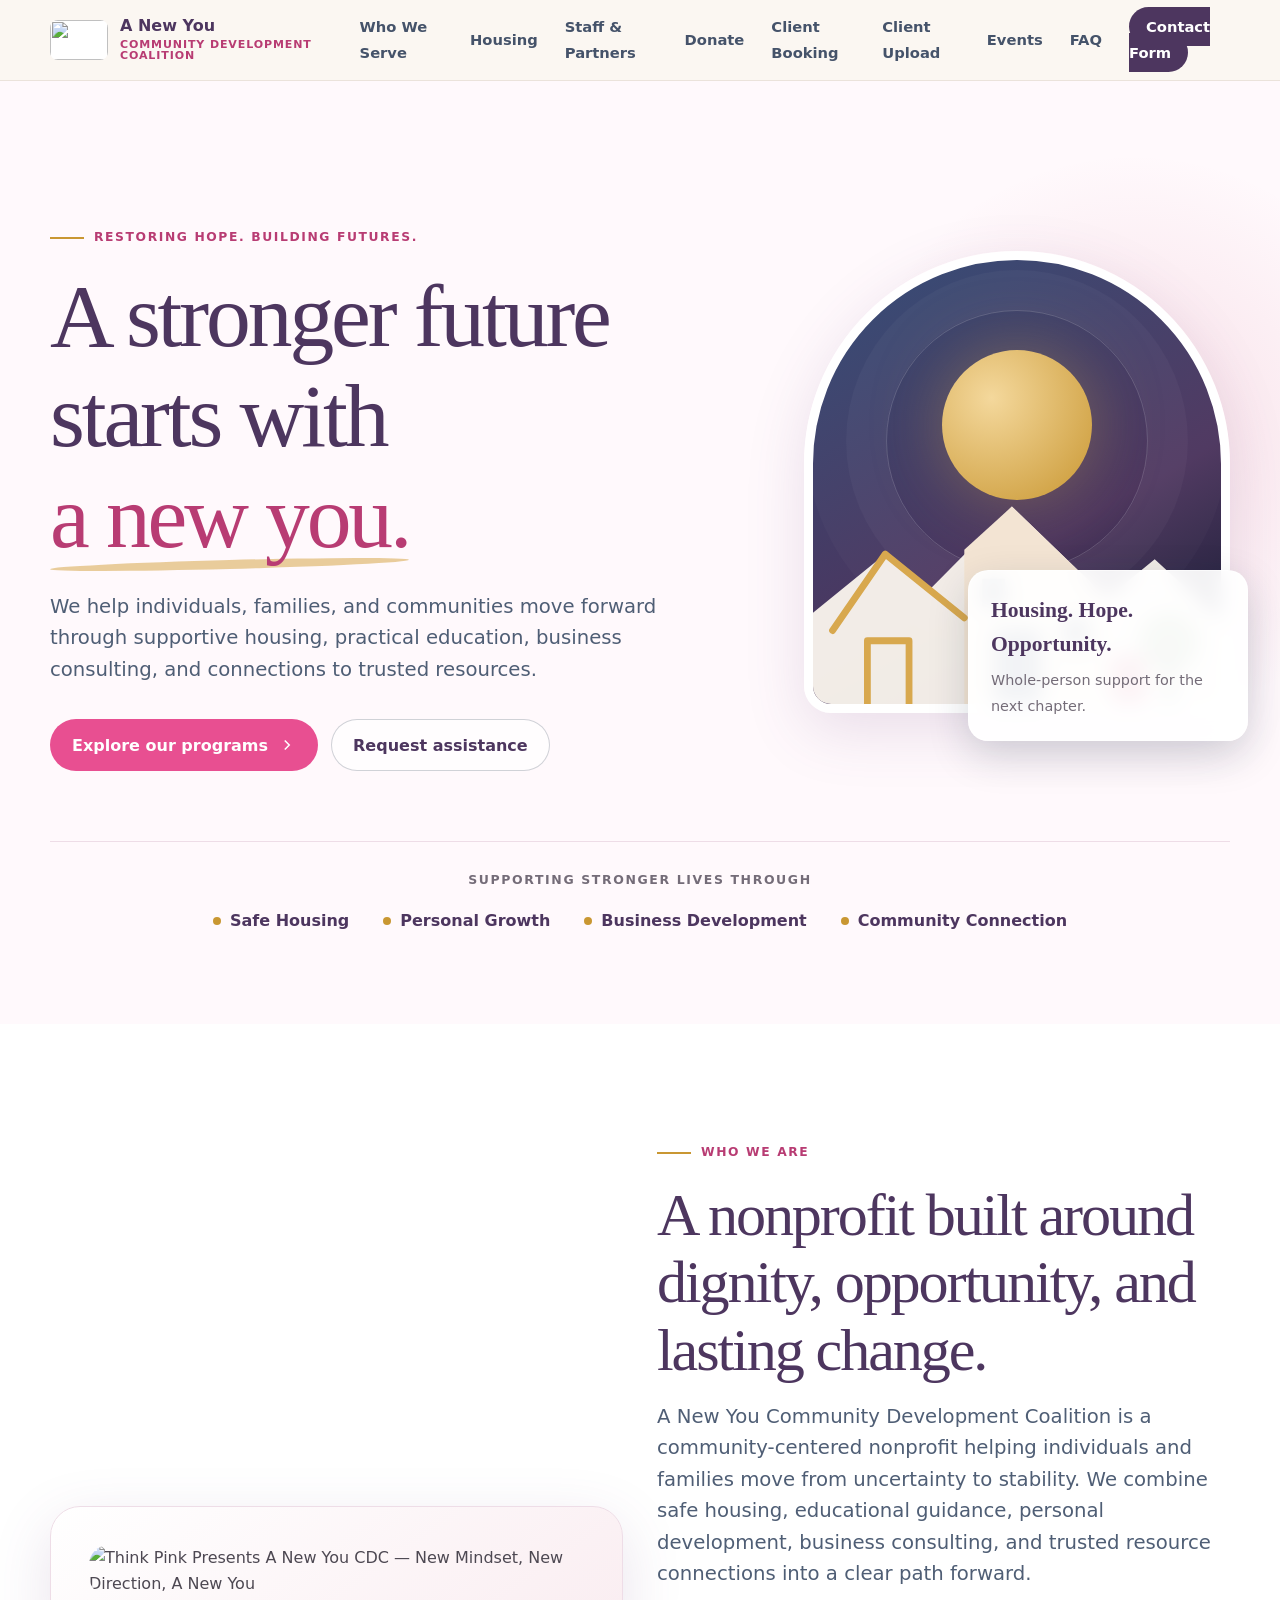
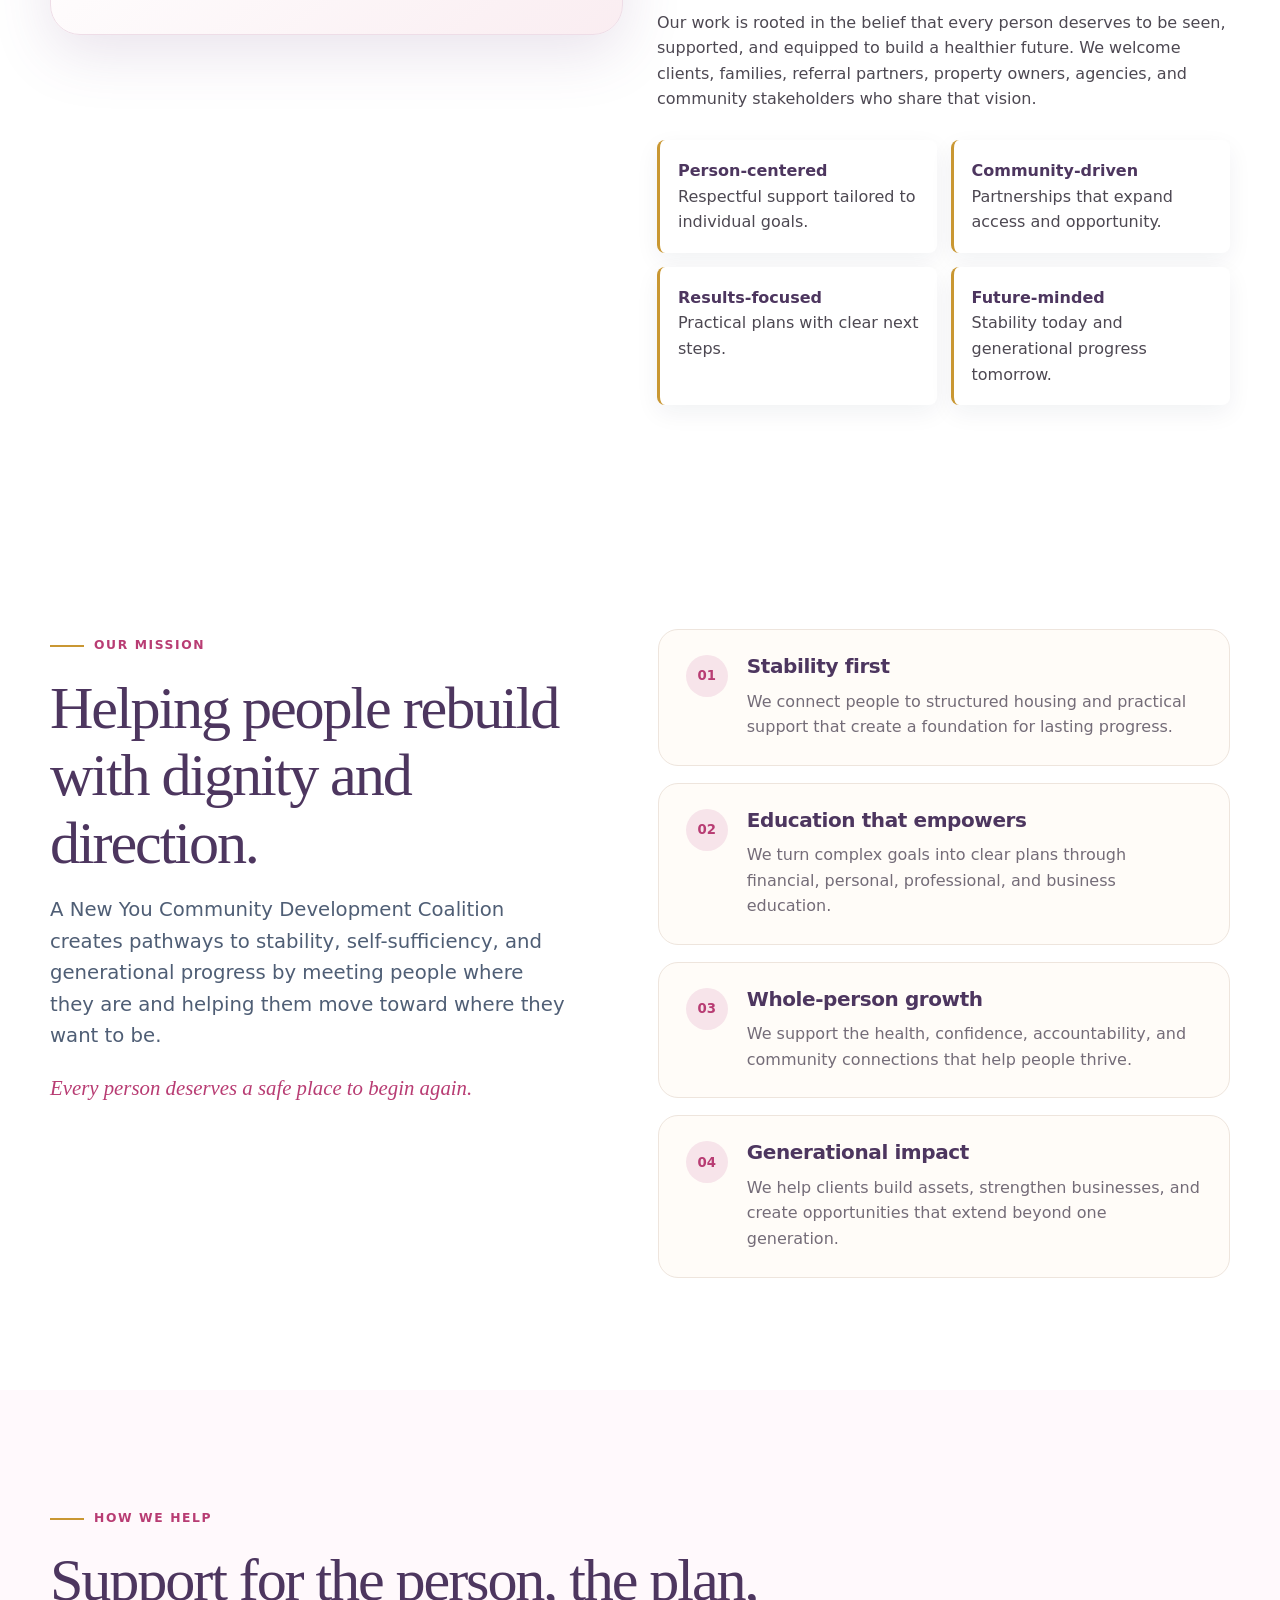
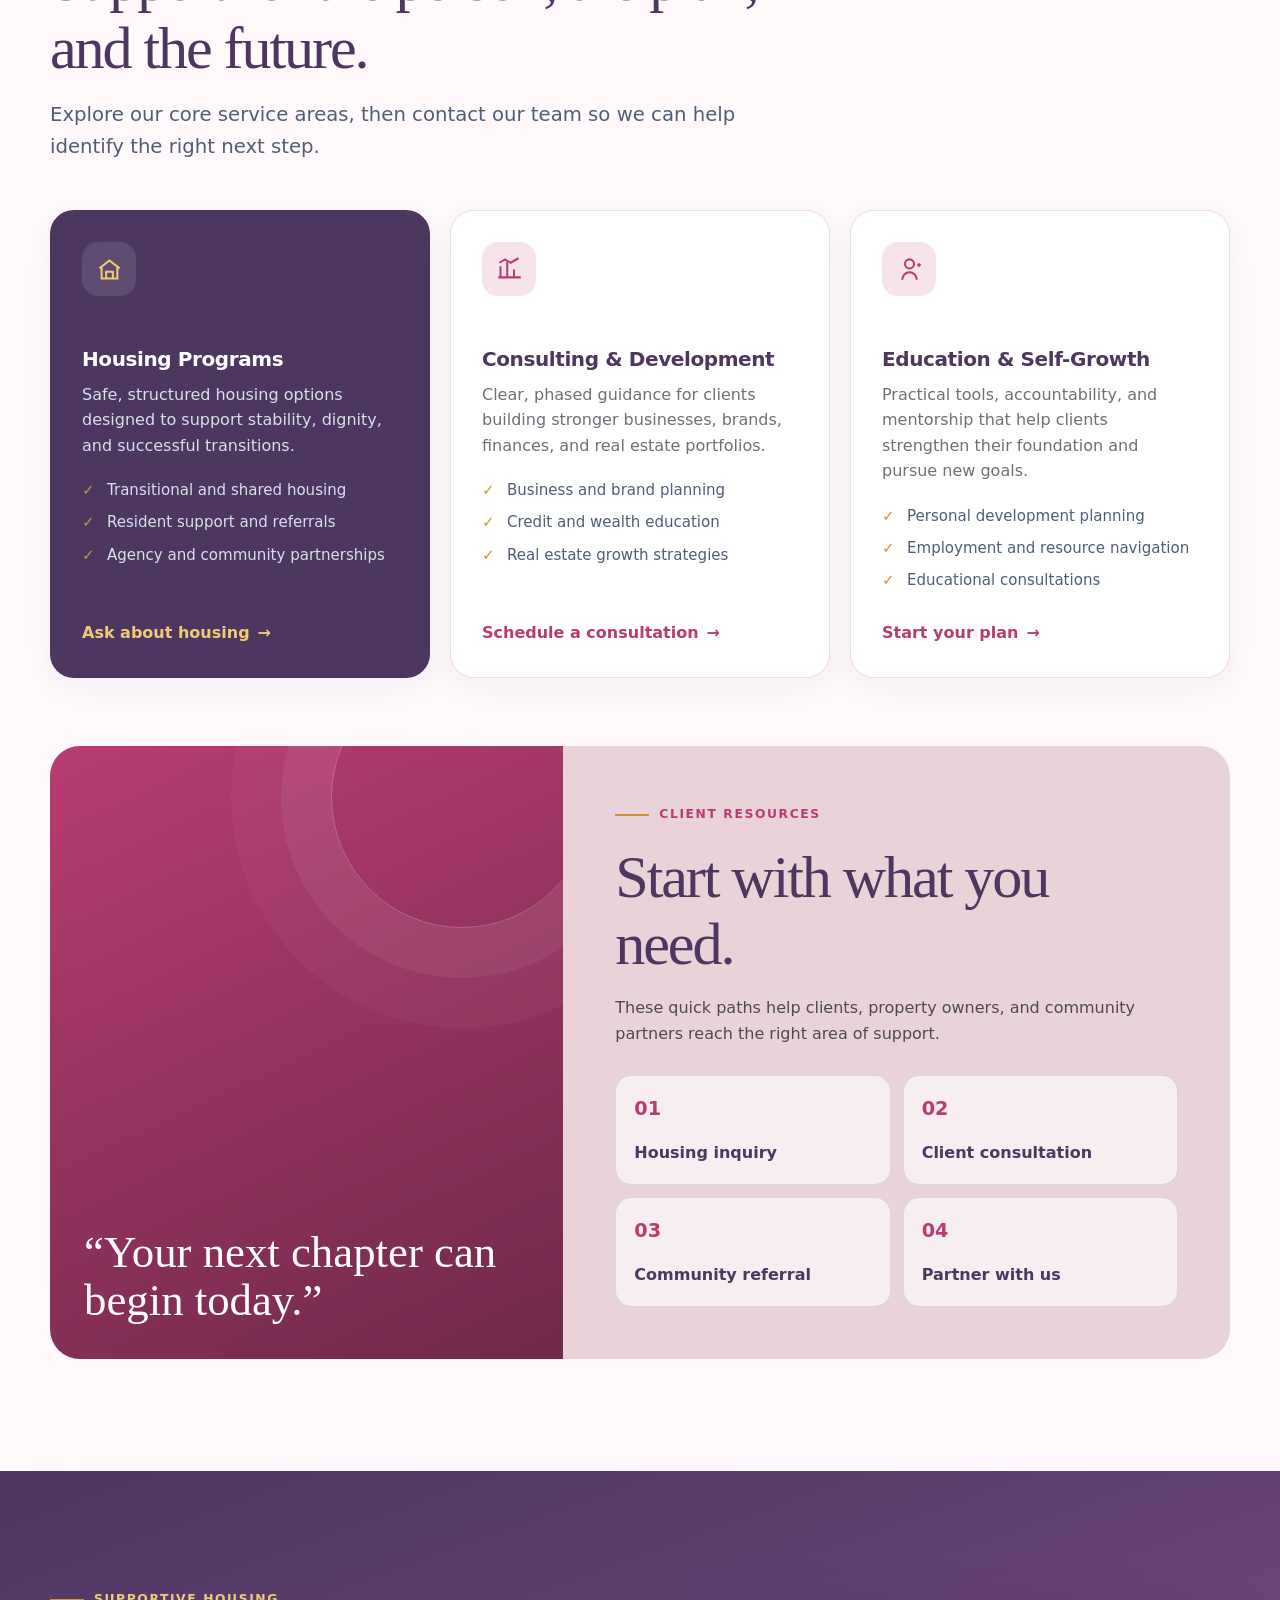
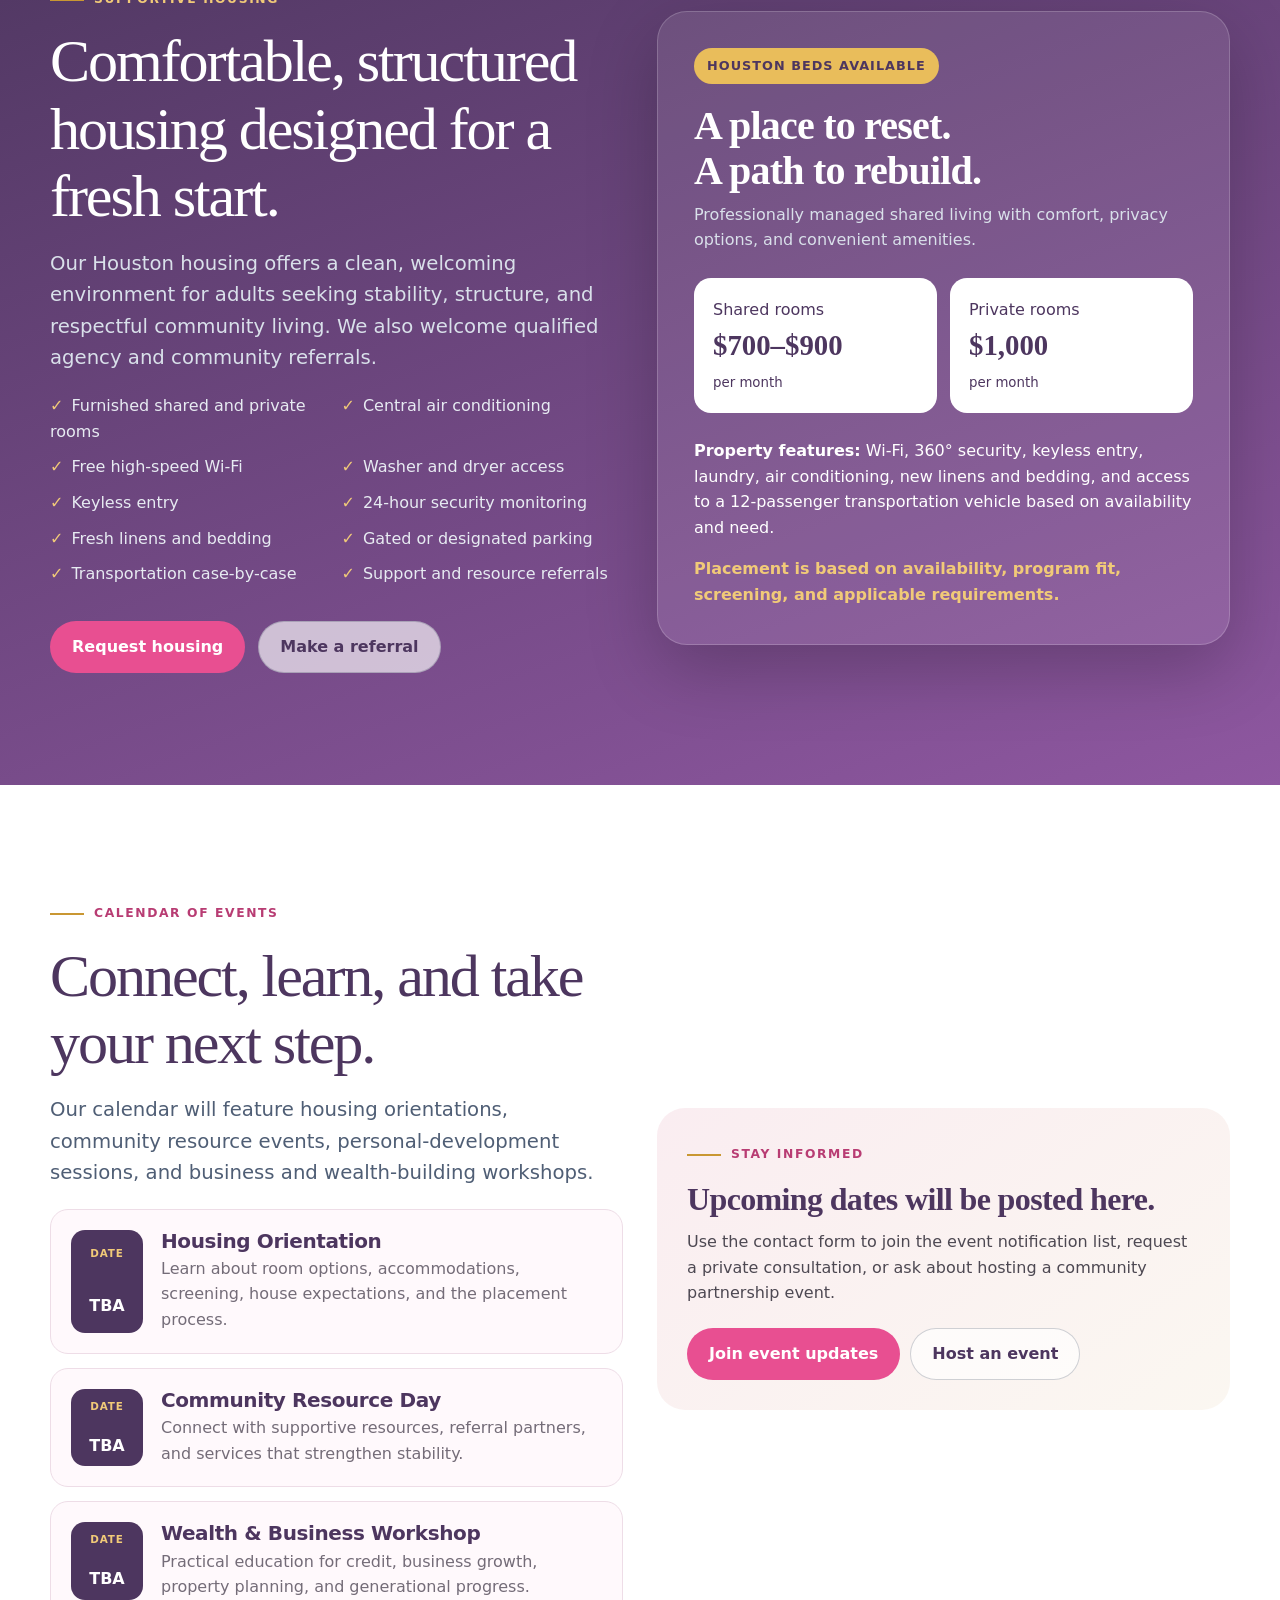
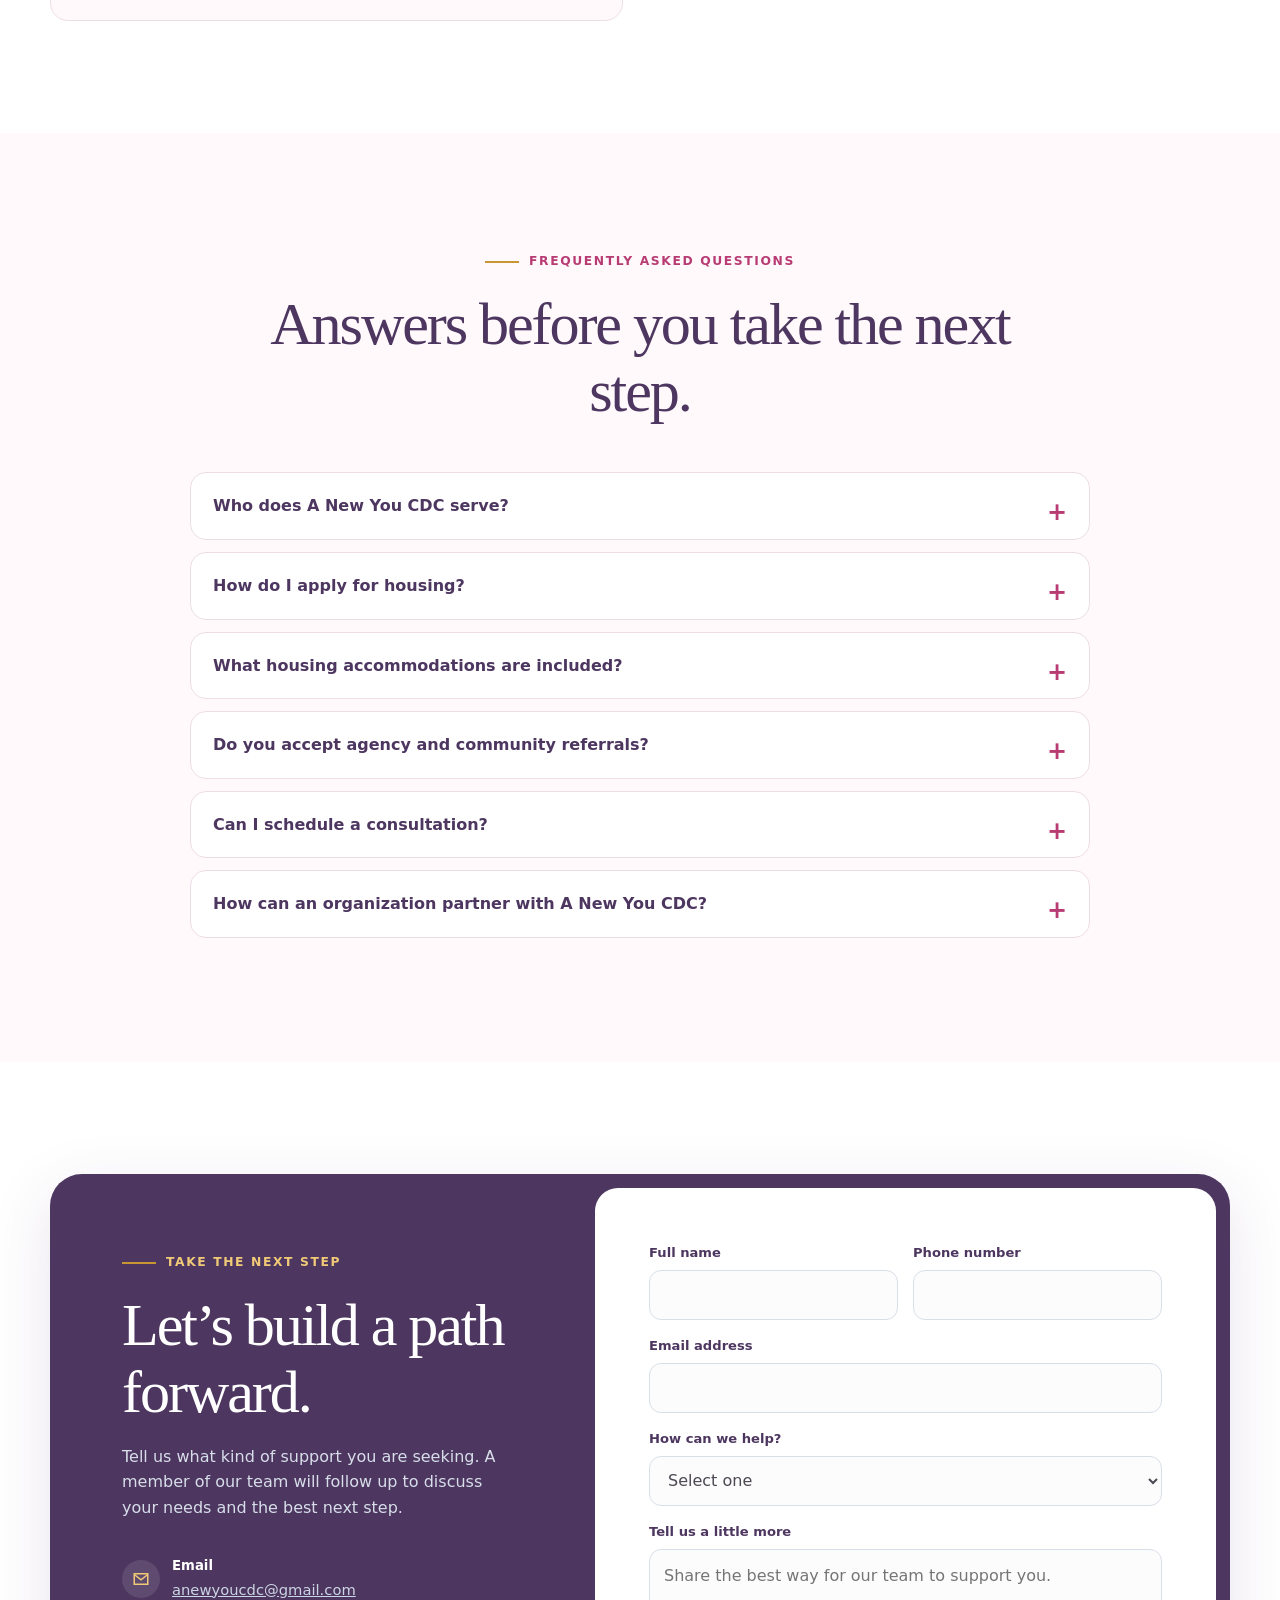
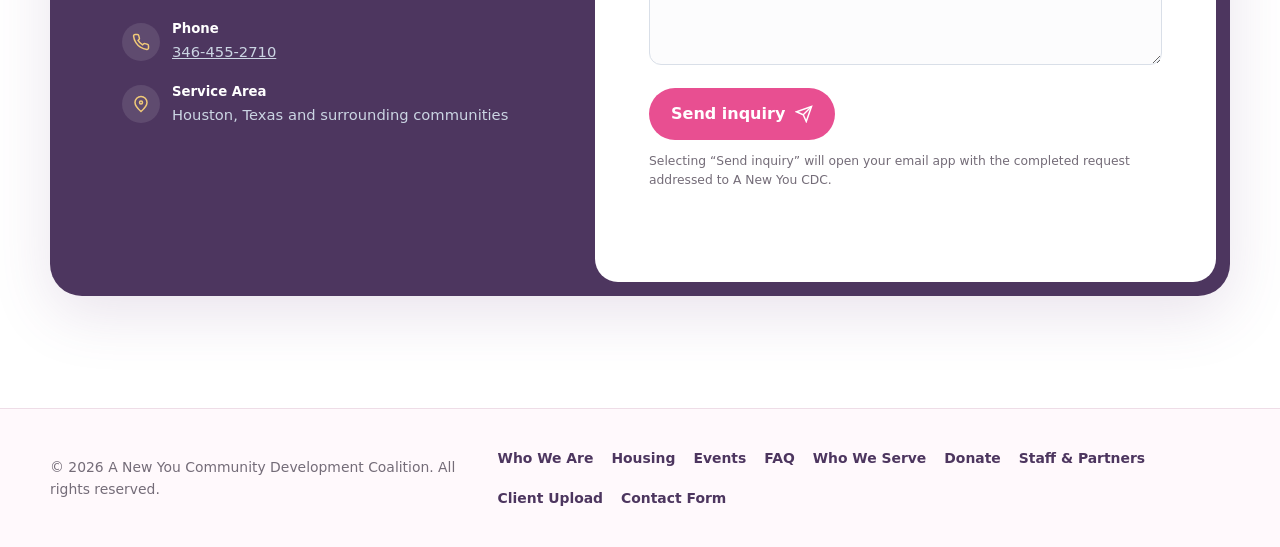
==== index.html @ 8dd70070 "Publish index.html" ====
<!doctype html>
<html lang="en">
<head>
  <meta charset="utf-8">
  <meta name="viewport" content="width=device-width, initial-scale=1">
  <meta name="description" content="A New You Community Development Coalition strengthens individuals and families through housing, education, consulting, and community resources.">
  <meta name="theme-color" content="#17253f">
  <title>A New You Community Development Coalition</title><link rel="canonical" href="https://anewyoucdc.com/">
  <script>document.documentElement.classList.add('js');</script>
  <style>
    :root {
      --navy: #4d365f;
      --navy-2: #765087;
      --rose: #e84f91;
      --rose-dark: #b83c73;
      --gold: #c99732;
      --cream: #fff9fc;
      --white: #ffffff;
      --ink: #4d4852;
      --muted: #746c78;
      --line: #eedde7;
      --shadow: 0 18px 60px rgba(108, 65, 125, .15);
      --radius: 24px;
      --max: 1180px;
    }

    * { box-sizing: border-box; }

    html { scroll-behavior: smooth; }

    body {
      margin: 0;
      color: var(--ink);
      background: var(--cream);
      font-family: Inter, ui-sans-serif, system-ui, -apple-system, BlinkMacSystemFont, "Segoe UI", sans-serif;
      line-height: 1.6;
    }

    body.menu-open { overflow: hidden; }

    a { color: inherit; }
    img, svg { display: block; max-width: 100%; }
    button, input, select, textarea { font: inherit; }

    :focus-visible {
      outline: 3px solid rgba(201, 63, 104, .4);
      outline-offset: 4px;
    }

    .skip-link {
      position: fixed;
      top: 12px;
      left: 12px;
      z-index: 999;
      padding: 10px 14px;
      border-radius: 10px;
      background: var(--white);
      color: var(--navy);
      transform: translateY(-160%);
      transition: transform .2s ease;
    }

    .skip-link:focus { transform: translateY(0); }

    .container {
      width: min(calc(100% - 40px), var(--max));
      margin-inline: auto;
    }
    .brand-logo { width:58px; height:40px; object-fit:contain; border-radius:8px; background:#fff; }

    .eyebrow {
      display: inline-flex;
      align-items: center;
      gap: 10px;
      margin: 0 0 18px;
      color: var(--rose-dark);
      font-size: .77rem;
      font-weight: 800;
      letter-spacing: .13em;
      text-transform: uppercase;
    }

    .eyebrow::before {
      width: 34px;
      height: 2px;
      content: "";
      background: var(--gold);
    }

    h1, h2, h3, p { margin-top: 0; }

    h1, h2, h3 {
      color: var(--navy);
      line-height: 1.12;
      letter-spacing: -.035em;
    }

    h1 {
      max-width: 760px;
      margin-bottom: 24px;
      font-family: Georgia, "Times New Roman", serif;
      font-size: clamp(3rem, 7vw, 6.2rem);
      font-weight: 500;
    }

    h2 {
      margin-bottom: 18px;
      font-family: Georgia, "Times New Roman", serif;
      font-size: clamp(2.35rem, 4.7vw, 4.3rem);
      font-weight: 500;
    }

    h3 {
      margin-bottom: 11px;
      font-size: 1.25rem;
      letter-spacing: -.02em;
    }

    .lead {
      max-width: 700px;
      color: #4f5e75;
      font-size: clamp(1.05rem, 1.8vw, 1.23rem);
    }

    .section-heading {
      max-width: 760px;
      margin-bottom: 48px;
    }

    .section-heading p:last-child { margin-bottom: 0; }

    .button-row {
      display: flex;
      flex-wrap: wrap;
      gap: 13px;
      margin-top: 34px;
    }

    .button {
      display: inline-flex;
      min-height: 52px;
      align-items: center;
      justify-content: center;
      gap: 10px;
      padding: 13px 21px;
      border: 1px solid transparent;
      border-radius: 999px;
      font-weight: 800;
      line-height: 1.2;
      text-decoration: none;
      transition: transform .2s ease, box-shadow .2s ease, background .2s ease;
    }

    .button:hover {
      transform: translateY(-2px);
      box-shadow: 0 12px 26px rgba(23, 37, 63, .16);
    }

    .button-primary {
      background: var(--rose);
      color: var(--white);
    }

    .button-primary:hover { background: var(--rose-dark); }

    .button-secondary {
      border-color: rgba(23, 37, 63, .2);
      background: rgba(255, 255, 255, .65);
      color: var(--navy);
    }

    .button-light {
      background: var(--white);
      color: var(--navy);
    }

    .button svg { width: 18px; }

    header {
      position: sticky;
      top: 0;
      z-index: 100;
      border-bottom: 1px solid rgba(232, 223, 214, .8);
      background: rgba(251, 247, 241, .9);
      backdrop-filter: blur(16px);
    }

    .nav {
      display: flex;
      min-height: 80px;
      align-items: center;
      justify-content: space-between;
      gap: 30px;
    }

    .brand {
      display: inline-flex;
      align-items: center;
      gap: 12px;
      color: var(--navy);
      font-weight: 900;
      line-height: 1.05;
      text-decoration: none;
    }

    .brand-mark {
      display: grid;
      width: 45px;
      height: 45px;
      flex: 0 0 auto;
      place-items: center;
      border-radius: 50% 50% 50% 12px;
      background: var(--rose);
      color: var(--white);
      font-family: Georgia, serif;
      font-size: 1.45rem;
      font-style: italic;
      box-shadow: 0 9px 22px rgba(201, 63, 104, .25);
    }

    .brand-copy small {
      display: block;
      margin-top: 4px;
      color: var(--rose-dark);
      font-size: .69rem;
      font-weight: 800;
      letter-spacing: .08em;
      text-transform: uppercase;
    }

    .nav-links {
      display: flex;
      align-items: center;
      gap: 27px;
      list-style: none;
      margin: 0;
      padding: 0;
    }

    .nav-links a {
      color: #45536a;
      font-size: .92rem;
      font-weight: 700;
      text-decoration: none;
    }

    .nav-links a:hover { color: var(--rose-dark); }

    .nav-links .nav-cta {
      padding: 11px 17px;
      border-radius: 999px;
      background: var(--navy);
      color: var(--white);
    }

    .nav-links .nav-cta:hover { background: var(--rose); color: var(--white); }

    .menu-button {
      display: none;
      width: 46px;
      height: 46px;
      border: 1px solid var(--line);
      border-radius: 50%;
      background: var(--white);
      color: var(--navy);
      cursor: pointer;
    }

    .menu-button svg { width: 22px; margin: auto; }

    .hero {
      position: relative;
      overflow: hidden;
      padding: clamp(76px, 11vw, 140px) 0 90px;
    }

    .hero::before {
      position: absolute;
      top: 6%;
      right: -12%;
      width: 600px;
      height: 600px;
      border-radius: 50%;
      background: radial-gradient(circle, rgba(201, 63, 104, .14), rgba(201, 63, 104, 0) 67%);
      content: "";
      pointer-events: none;
    }

    .hero-grid {
      display: grid;
      align-items: center;
      grid-template-columns: minmax(0, 1.2fr) minmax(330px, .8fr);
      gap: 70px;
    }

    .hero h1 span {
      position: relative;
      color: var(--rose-dark);
      white-space: nowrap;
    }

    .hero h1 span::after {
      position: absolute;
      right: 0;
      bottom: -.04em;
      left: 0;
      height: 9px;
      border-radius: 50%;
      background: rgba(216, 168, 78, .55);
      content: "";
      transform: rotate(-1.5deg);
      z-index: -1;
    }

    .hero-visual {
      position: relative;
      min-height: 490px;
    }

    .arch-card {
      position: absolute;
      inset: 0 0 28px 18px;
      overflow: hidden;
      border: 9px solid var(--white);
      border-radius: 220px 220px 28px 28px;
      background: linear-gradient(150deg, #314974 0%, var(--navy) 61%, #101a2d 100%);
      box-shadow: var(--shadow);
    }

    .arch-card::before,
    .arch-card::after {
      position: absolute;
      border-radius: 50%;
      content: "";
    }

    .arch-card::before {
      top: 50px;
      left: 50%;
      width: 260px;
      height: 260px;
      border: 1px solid rgba(255, 255, 255, .17);
      transform: translateX(-50%);
      box-shadow: 0 0 0 40px rgba(255, 255, 255, .03), 0 0 0 80px rgba(255, 255, 255, .02);
    }

    .arch-card::after {
      top: 90px;
      left: 50%;
      width: 150px;
      height: 150px;
      background: radial-gradient(circle at 33% 32%, #f4d89c, var(--gold));
      box-shadow: 0 0 70px rgba(216, 168, 78, .38);
      transform: translateX(-50%);
    }

    .home-line {
      position: absolute;
      right: 0;
      bottom: 0;
      left: 0;
      z-index: 2;
      color: var(--white);
    }

    .visual-quote {
      position: absolute;
      right: -18px;
      bottom: 0;
      z-index: 4;
      width: min(280px, 78%);
      padding: 22px;
      border: 1px solid rgba(255, 255, 255, .65);
      border-radius: 20px;
      background: rgba(255, 255, 255, .94);
      box-shadow: 0 14px 40px rgba(23, 37, 63, .18);
      backdrop-filter: blur(10px);
    }

    .visual-quote strong {
      display: block;
      margin-bottom: 5px;
      color: var(--navy);
      font-family: Georgia, serif;
      font-size: 1.35rem;
    }

    .visual-quote span { color: var(--muted); font-size: .9rem; }

    .trust-strip {
      position: relative;
      z-index: 2;
      margin-top: 70px;
      padding-top: 28px;
      border-top: 1px solid var(--line);
    }

    .trust-strip p {
      margin: 0;
      color: var(--muted);
      font-size: .78rem;
      font-weight: 800;
      letter-spacing: .13em;
      text-align: center;
      text-transform: uppercase;
    }

    .trust-items {
      display: flex;
      flex-wrap: wrap;
      justify-content: center;
      gap: 15px 34px;
      margin-top: 18px;
      color: var(--navy);
      font-weight: 800;
    }

    .trust-items span {
      display: inline-flex;
      align-items: center;
      gap: 9px;
    }

    .trust-items span::before {
      width: 8px;
      height: 8px;
      border-radius: 50%;
      background: var(--gold);
      content: "";
    }

    .mission {
      padding: 112px 0;
      background: var(--white);
    }

    .mission-grid {
      display: grid;
      align-items: start;
      grid-template-columns: minmax(0, .95fr) minmax(0, 1.05fr);
      gap: 90px;
    }

    .mission-statement {
      position: sticky;
      top: 120px;
    }

    .mission-statement .accent-copy {
      color: var(--rose-dark);
      font-family: Georgia, serif;
      font-size: 1.3rem;
      font-style: italic;
    }

    .values { display: grid; gap: 17px; }

    .value {
      display: grid;
      padding: 25px 27px;
      border: 1px solid #eee5dd;
      border-radius: 20px;
      background: #fffcf8;
      grid-template-columns: auto 1fr;
      gap: 19px;
      transition: transform .2s ease, border-color .2s ease;
    }

    .value:hover { border-color: rgba(201, 63, 104, .35); transform: translateX(5px); }

    .number {
      display: grid;
      width: 42px;
      height: 42px;
      place-items: center;
      border-radius: 50%;
      background: #f7e4ea;
      color: var(--rose-dark);
      font-size: .83rem;
      font-weight: 900;
    }

    .value p { margin: 0; color: var(--muted); }

    .programs {
      padding: 112px 0;
      background: var(--cream);
    }

    .program-grid {
      display: grid;
      grid-template-columns: repeat(3, 1fr);
      gap: 20px;
    }

    .program-card {
      display: flex;
      min-height: 405px;
      flex-direction: column;
      padding: 31px;
      overflow: hidden;
      border: 1px solid var(--line);
      border-radius: var(--radius);
      background: var(--white);
      box-shadow: 0 10px 35px rgba(23, 37, 63, .055);
      transition: transform .25s ease, box-shadow .25s ease;
    }

    .program-card:hover {
      transform: translateY(-7px);
      box-shadow: var(--shadow);
    }

    .program-card.featured {
      border-color: transparent;
      background: var(--navy);
      color: var(--white);
    }

    .program-card.featured h3 { color: var(--white); }
    .program-card.featured p, .program-card.featured li { color: #d9e0ea; }

    .card-icon {
      display: grid;
      width: 54px;
      height: 54px;
      margin-bottom: 52px;
      place-items: center;
      border-radius: 16px;
      background: #f7e4ea;
      color: var(--rose-dark);
    }

    .featured .card-icon { background: rgba(255, 255, 255, .1); color: #f1ca78; }
    .card-icon svg { width: 27px; }

    .program-card > p { color: var(--muted); }

    .check-list {
      display: grid;
      gap: 8px;
      margin: 4px 0 28px;
      padding: 0;
      color: #4f5e75;
      font-size: .94rem;
      list-style: none;
    }

    .check-list li {
      display: grid;
      grid-template-columns: 17px 1fr;
      gap: 8px;
    }

    .check-list li::before {
      color: var(--gold);
      content: "✓";
      font-weight: 900;
    }

    .text-link {
      display: inline-flex;
      align-items: center;
      gap: 8px;
      margin-top: auto;
      color: var(--rose-dark);
      font-weight: 900;
      text-decoration: none;
    }

    .featured .text-link { color: #f1ca78; }
    .text-link:hover { gap: 12px; }

    .resources-wrap {
      display: grid;
      margin-top: 68px;
      overflow: hidden;
      border-radius: 30px;
      background: #ead2d9;
      grid-template-columns: .87fr 1.13fr;
    }

    .resource-art {
      position: relative;
      min-height: 380px;
      overflow: hidden;
      background: linear-gradient(155deg, var(--rose-dark), #6f294b);
    }

    .resource-art::before {
      position: absolute;
      top: -80px;
      right: -30px;
      width: 260px;
      height: 260px;
      border: 1px solid rgba(255, 255, 255, .24);
      border-radius: 50%;
      content: "";
      box-shadow: 0 0 0 50px rgba(255, 255, 255, .055), 0 0 0 100px rgba(255, 255, 255, .03);
    }

    .resource-art blockquote {
      position: absolute;
      right: 34px;
      bottom: 34px;
      left: 34px;
      margin: 0;
      color: var(--white);
      font-family: Georgia, serif;
      font-size: clamp(1.8rem, 3.5vw, 3.15rem);
      font-weight: 500;
      line-height: 1.08;
    }

    .resource-content { padding: 52px; }

    .resource-list {
      display: grid;
      margin-top: 28px;
      grid-template-columns: repeat(2, 1fr);
      gap: 12px;
    }

    .resource-link {
      display: flex;
      min-height: 110px;
      flex-direction: column;
      justify-content: space-between;
      padding: 18px;
      border: 1px solid rgba(23, 37, 63, .12);
      border-radius: 16px;
      background: rgba(255, 255, 255, .62);
      color: var(--navy);
      font-weight: 850;
      text-decoration: none;
      transition: background .2s ease, transform .2s ease;
    }

    .resource-link:hover { background: var(--white); transform: translateY(-3px); }
    .resource-link span { color: var(--rose-dark); font-size: 1.2rem; }

    .contact {
      padding: 112px 0;
      background: var(--white);
    }

    .contact-shell {
      display: grid;
      overflow: hidden;
      border-radius: 32px;
      background: var(--navy);
      color: var(--white);
      grid-template-columns: .9fr 1.1fr;
      box-shadow: var(--shadow);
    }

    .contact-copy { padding: clamp(38px, 6vw, 72px); }

    .contact-copy h2 { color: var(--white); }
    .contact-copy .eyebrow { color: #f1ca78; }
    .contact-copy p { color: #d7deea; }

    .contact-details {
      display: grid;
      gap: 16px;
      margin-top: 35px;
    }

    .contact-detail {
      display: grid;
      grid-template-columns: 38px 1fr;
      gap: 12px;
      align-items: center;
    }

    .contact-detail .mini-icon {
      display: grid;
      width: 38px;
      height: 38px;
      place-items: center;
      border-radius: 50%;
      background: rgba(255, 255, 255, .1);
      color: #f1ca78;
    }

    .contact-detail svg { width: 18px; }
    .contact-detail strong { display: block; color: var(--white); font-size: .83rem; }
    .contact-detail span { color: #cbd5e3; font-size: .92rem; }

    .contact-form {
      margin: 14px;
      padding: clamp(30px, 5vw, 54px);
      border-radius: 23px;
      background: var(--white);
      color: var(--ink);
    }

    .form-row {
      display: grid;
      grid-template-columns: repeat(2, 1fr);
      gap: 15px;
    }

    label {
      display: block;
      margin-bottom: 7px;
      color: var(--navy);
      font-size: .82rem;
      font-weight: 800;
    }

    input, select, textarea {
      width: 100%;
      border: 1px solid #d9dfe8;
      border-radius: 12px;
      background: #fcfcfd;
      color: var(--ink);
    }

    input, select { height: 50px; padding: 0 14px; }
    textarea { min-height: 116px; padding: 13px 14px; resize: vertical; }

    .field { margin-bottom: 15px; }
    .form-note { margin: 12px 0 0; color: var(--muted); font-size: .77rem; }
    .form-status { min-height: 25px; margin: 12px 0 0; color: var(--rose-dark); font-size: .9rem; font-weight: 750; }

    .who, .housing, .events, .faq { padding: 112px 0; }
    .who { background: #fff; }
    .who-grid, .housing-grid, .events-grid { display:grid; grid-template-columns: 1fr 1fr; gap:34px; align-items:center; }
    .logo-panel { padding:38px; border:1px solid var(--line); border-radius:30px; background:linear-gradient(145deg,#fff,#faedf1); box-shadow:var(--shadow); }
    .logo-panel img { width:100%; border-radius:20px; }
    .impact-list { display:grid; grid-template-columns:repeat(2,1fr); gap:14px; margin-top:28px; }
    .impact-list div { padding:18px; border-left:3px solid var(--gold); border-radius:8px; background:#fff; box-shadow:0 8px 25px rgba(23,37,63,.06); }
    .impact-list strong { display:block; color:var(--navy); }
    .housing { background:linear-gradient(160deg,#4d365f,#8e57a0); color:#fff; }
    .housing h2, .housing h3 { color:#fff; }
    .housing .eyebrow { color:#f1ca78; }
    .housing .lead { color:#d9e0ea; }
    .housing-flyer { padding:36px; border:1px solid rgba(255,255,255,.18); border-radius:30px; background:rgba(255,255,255,.09); box-shadow:0 25px 70px rgba(0,0,0,.22); }
    .availability { display:inline-flex; padding:8px 13px; border-radius:999px; background:#e9bd5b; color:#4d365f; font-size:.8rem; font-weight:900; letter-spacing:.08em; text-transform:uppercase; }
    .price-grid { display:grid; grid-template-columns:repeat(2,1fr); gap:13px; margin:25px 0; }
    .price-card { padding:19px; border-radius:17px; background:#fff; color:var(--navy); }
    .price-card strong { display:block; font-family:Georgia,serif; font-size:1.8rem; }
    .amenities { display:grid; grid-template-columns:repeat(2,1fr); gap:10px; padding:0; list-style:none; }
    .amenities li { color:#e7ebf2; }
    .amenities li::before { margin-right:8px; color:#f1ca78; content:'✓'; font-weight:900; }
    .events { background:#fff; }
    .event-list { display:grid; gap:14px; }
    .event-card { display:grid; grid-template-columns:72px 1fr; gap:18px; padding:20px; border:1px solid var(--line); border-radius:18px; background:var(--cream); }
    .event-date { display:grid; place-items:center; min-height:68px; border-radius:14px; background:var(--navy); color:#fff; font-weight:900; text-align:center; line-height:1.1; }
    .event-date small { display:block; color:#f1ca78; font-size:.65rem; letter-spacing:.08em; }
    .event-card h3 { margin-bottom:4px; }
    .event-card p { margin:0; color:var(--muted); }
    .calendar-box { padding:30px; border-radius:28px; background:linear-gradient(145deg,#faedf1,#fbf7f1); }
    .calendar-box h3 { font-family:Georgia,serif; font-size:2rem; }
    .calendar-actions { display:flex; flex-wrap:wrap; gap:10px; margin-top:22px; }
    .faq { background:var(--cream); }
    .faq-list { max-width:900px; margin:35px auto 0; }
    details { margin-bottom:12px; border:1px solid var(--line); border-radius:16px; background:#fff; }
    summary { padding:20px 56px 20px 22px; color:var(--navy); cursor:pointer; font-weight:850; list-style:none; position:relative; }
    summary::after { position:absolute; right:22px; content:'+'; color:var(--rose-dark); font-size:1.5rem; }
    details[open] summary::after { content:'–'; }
    details p { padding:0 22px 22px; margin:0; color:var(--muted); }

    footer {
      padding: 38px 0;
      border-top: 1px solid var(--line);
      background: var(--cream);
    }

    .footer-row {
      display: flex;
      align-items: center;
      justify-content: space-between;
      gap: 22px;
      color: var(--muted);
      font-size: .87rem;
    }

    .footer-links { display: flex; flex-wrap: wrap; gap: 18px; }
    .footer-links a { color: var(--navy); font-weight: 750; text-decoration: none; }
    .footer-links a:hover { color: var(--rose-dark); }

    .js .reveal {
      opacity: 0;
      transform: translateY(20px);
      transition: opacity .7s ease, transform .7s ease;
    }

    .reveal.visible { opacity: 1; transform: none; }

    @media (max-width: 900px) {
      .menu-button { display: inline-grid; }

      .nav-links {
        position: fixed;
        inset: 80px 0 auto;
        display: none;
        align-items: stretch;
        padding: 24px 20px 30px;
        border-bottom: 1px solid var(--line);
        background: var(--cream);
        flex-direction: column;
        gap: 18px;
        box-shadow: 0 24px 45px rgba(23, 37, 63, .12);
      }

      .nav-links.open { display: flex; }
      .nav-links .nav-cta { text-align: center; }

      .hero-grid,
      .mission-grid,
      .resources-wrap,
      .contact-shell, .who-grid, .housing-grid, .events-grid { grid-template-columns: 1fr; }

      .hero-grid { gap: 55px; }
      .hero-visual { width: min(100%, 520px); min-height: 440px; margin: auto; }
      .mission-grid { gap: 48px; }
      .mission-statement { position: static; }
      .program-grid { grid-template-columns: 1fr 1fr; }
      .program-card:last-child { grid-column: 1 / -1; min-height: 330px; }
      .resource-art { min-height: 300px; }
    }

    @media (max-width: 640px) {
      .container { width: min(calc(100% - 28px), var(--max)); }
      .brand-copy { max-width: 220px; font-size: .89rem; }
      .brand-copy small { font-size: .6rem; }
      h1 { font-size: clamp(2.65rem, 15vw, 4.2rem); }
      .hero { padding-top: 65px; }
      .hero-visual { min-height: 365px; }
      .arch-card { left: 0; }
      .visual-quote { right: 8px; }
      .trust-items { align-items: flex-start; flex-direction: column; padding-left: 20px; }
      .mission, .programs, .contact { padding: 84px 0; }
      .program-grid { grid-template-columns: 1fr; }
      .program-card, .program-card:last-child { min-height: 360px; grid-column: auto; }
      .card-icon { margin-bottom: 35px; }
      .resource-content { padding: 34px 24px; }
      .resource-list, .form-row { grid-template-columns: 1fr; }
      .contact-copy { padding: 42px 27px; }
      .contact-form { margin: 9px; padding: 30px 21px; }
      .footer-row { align-items: flex-start; flex-direction: column; }
      .impact-list, .price-grid, .amenities { grid-template-columns:1fr; }
    }

    @media (prefers-reduced-motion: reduce) {
      *, *::before, *::after { scroll-behavior: auto !important; transition: none !important; }
      .reveal { opacity: 1; transform: none; }
    }
  </style>
</head>
<body>
  <a class="skip-link" href="#main">Skip to main content</a>

  <header>
    <nav class="nav container" aria-label="Primary navigation">
      <a class="brand" href="index.html" aria-label="A New You Community Development Coalition home">
        <img class="brand-logo" src="logo.svg" alt="">
        <span class="brand-copy">A New You <small>Community Development Coalition</small></span>
      </a>

      <button class="menu-button" type="button" aria-expanded="false" aria-controls="nav-links" aria-label="Open navigation menu">
        <svg viewBox="0 0 24 24" fill="none" stroke="currentColor" stroke-width="2" aria-hidden="true">
          <path d="M4 7h16M4 12h16M4 17h16"></path>
        </svg>
      </button>

      <ul class="nav-links" id="nav-links">
        <li><a href="who-we-serve.html">Who We Serve</a></li>
        <li><a href="#housing">Housing</a></li>
        <li><a href="staff-partners.html">Staff & Partners</a></li>
        <li><a href="donate.html">Donate</a></li>
        <li><a href="booking.html">Client Booking</a></li><li><a href="client-upload.html">Client Upload</a></li>
        <li><a href="#events">Events</a></li>
        <li><a href="#faq">FAQ</a></li>
        <li><a class="nav-cta" href="#contact">Contact Form</a></li>
      </ul>
    </nav>
  </header>

  <main id="main">
    <section class="hero" id="top">
      <div class="container">
        <div class="hero-grid">
          <div>
            <p class="eyebrow">Restoring hope. Building futures.</p>
            <h1>A stronger future starts with <span>a new you.</span></h1>
            <p class="lead">We help individuals, families, and communities move forward through supportive housing, practical education, business consulting, and connections to trusted resources.</p>
            <div class="button-row">
              <a class="button button-primary" href="#programs">Explore our programs
                <svg viewBox="0 0 24 24" fill="none" stroke="currentColor" stroke-width="2" aria-hidden="true"><path d="m9 18 6-6-6-6"></path></svg>
              </a>
              <a class="button button-secondary" href="#contact">Request assistance</a>
            </div>
          </div>

          <div class="hero-visual" aria-label="A welcoming community and home illustration">
            <div class="arch-card">
              <svg class="home-line" viewBox="0 0 480 330" fill="none" aria-hidden="true">
                <path d="M0 222 85 153l52 42 97-98 112 108 56-46 78 72v99H0V222Z" fill="#F9F4ED" opacity=".96"/>
                <path d="m178 148 56-51 112 108v125H178V148Z" fill="#F3E4D3"/>
                <path d="M213 330v-88h55v88M296 229h27v33h-27zM199 182h27v33h-27z" fill="#263C62"/>
                <path d="M64 330v-75h49v75M23 243l62-90 93 75" stroke="#D8A84E" stroke-width="8" stroke-linecap="round" stroke-linejoin="round"/>
                <path d="M351 330v-58h41v58" fill="#C93F68"/>
                <circle cx="419" cy="256" r="35" fill="#849F7A"/>
                <rect x="414" y="271" width="10" height="59" rx="5" fill="#4D6949"/>
              </svg>
            </div>
            <div class="visual-quote">
              <strong>Housing. Hope. Opportunity.</strong>
              <span>Whole-person support for the next chapter.</span>
            </div>
          </div>
        </div>

        <div class="trust-strip" aria-label="Areas of service">
          <p>Supporting stronger lives through</p>
          <div class="trust-items">
            <span>Safe Housing</span>
            <span>Personal Growth</span>
            <span>Business Development</span>
            <span>Community Connection</span>
          </div>
        </div>
      </div>
    </section>

    <section class="who" id="who">
      <div class="container who-grid">
        <div class="logo-panel reveal"><img src="logo.svg" alt="Think Pink Presents A New You CDC — New Mindset, New Direction, A New You"></div>
        <div class="reveal">
          <p class="eyebrow">Who we are</p>
          <h2>A nonprofit built around dignity, opportunity, and lasting change.</h2>
          <p class="lead">A New You Community Development Coalition is a community-centered nonprofit helping individuals and families move from uncertainty to stability. We combine safe housing, educational guidance, personal development, business consulting, and trusted resource connections into a clear path forward.</p>
          <p>Our work is rooted in the belief that every person deserves to be seen, supported, and equipped to build a healthier future. We welcome clients, families, referral partners, property owners, agencies, and community stakeholders who share that vision.</p>
          <div class="impact-list">
            <div><strong>Person-centered</strong><span>Respectful support tailored to individual goals.</span></div>
            <div><strong>Community-driven</strong><span>Partnerships that expand access and opportunity.</span></div>
            <div><strong>Results-focused</strong><span>Practical plans with clear next steps.</span></div>
            <div><strong>Future-minded</strong><span>Stability today and generational progress tomorrow.</span></div>
          </div>
        </div>
      </div>
    </section>

    <section class="mission" id="mission">
      <div class="container mission-grid">
        <div class="mission-statement reveal">
          <p class="eyebrow">Our mission</p>
          <h2>Helping people rebuild with dignity and direction.</h2>
          <p class="lead">A New You Community Development Coalition creates pathways to stability, self-sufficiency, and generational progress by meeting people where they are and helping them move toward where they want to be.</p>
          <p class="accent-copy">Every person deserves a safe place to begin again.</p>
        </div>

        <div class="values reveal">
          <article class="value">
            <span class="number">01</span>
            <div><h3>Stability first</h3><p>We connect people to structured housing and practical support that create a foundation for lasting progress.</p></div>
          </article>
          <article class="value">
            <span class="number">02</span>
            <div><h3>Education that empowers</h3><p>We turn complex goals into clear plans through financial, personal, professional, and business education.</p></div>
          </article>
          <article class="value">
            <span class="number">03</span>
            <div><h3>Whole-person growth</h3><p>We support the health, confidence, accountability, and community connections that help people thrive.</p></div>
          </article>
          <article class="value">
            <span class="number">04</span>
            <div><h3>Generational impact</h3><p>We help clients build assets, strengthen businesses, and create opportunities that extend beyond one generation.</p></div>
          </article>
        </div>
      </div>
    </section>

    <section class="programs" id="programs">
      <div class="container">
        <div class="section-heading reveal">
          <p class="eyebrow">How we help</p>
          <h2>Support for the person, the plan, and the future.</h2>
          <p class="lead">Explore our core service areas, then contact our team so we can help identify the right next step.</p>
        </div>

        <div class="program-grid">
          <article class="program-card featured reveal">
            <div class="card-icon" aria-hidden="true">
              <svg viewBox="0 0 24 24" fill="none" stroke="currentColor" stroke-width="1.8"><path d="m3 11 9-7 9 7"></path><path d="M5 10v10h14V10M9 20v-6h6v6"></path></svg>
            </div>
            <h3>Housing Programs</h3>
            <p>Safe, structured housing options designed to support stability, dignity, and successful transitions.</p>
            <ul class="check-list">
              <li>Transitional and shared housing</li>
              <li>Resident support and referrals</li>
              <li>Agency and community partnerships</li>
            </ul>
            <a class="text-link" href="#contact">Ask about housing <span aria-hidden="true">→</span></a>
          </article>

          <article class="program-card reveal">
            <div class="card-icon" aria-hidden="true">
              <svg viewBox="0 0 24 24" fill="none" stroke="currentColor" stroke-width="1.8"><path d="M4 19V9M10 19V5M16 19v-7M22 19H2"></path><path d="m3 6 5-3 5 3 7-4"></path></svg>
            </div>
            <h3>Consulting & Development</h3>
            <p>Clear, phased guidance for clients building stronger businesses, brands, finances, and real estate portfolios.</p>
            <ul class="check-list">
              <li>Business and brand planning</li>
              <li>Credit and wealth education</li>
              <li>Real estate growth strategies</li>
            </ul>
            <a class="text-link" href="#contact">Schedule a consultation <span aria-hidden="true">→</span></a>
          </article>

          <article class="program-card reveal">
            <div class="card-icon" aria-hidden="true">
              <svg viewBox="0 0 24 24" fill="none" stroke="currentColor" stroke-width="1.8"><circle cx="12" cy="7" r="4"></circle><path d="M5.5 21a6.5 6.5 0 0 1 13 0M19 8h3M20.5 6.5v3"></path></svg>
            </div>
            <h3>Education & Self-Growth</h3>
            <p>Practical tools, accountability, and mentorship that help clients strengthen their foundation and pursue new goals.</p>
            <ul class="check-list">
              <li>Personal development planning</li>
              <li>Employment and resource navigation</li>
              <li>Educational consultations</li>
            </ul>
            <a class="text-link" href="#contact">Start your plan <span aria-hidden="true">→</span></a>
          </article>
        </div>

        <div class="resources-wrap reveal" id="resources">
          <div class="resource-art">
            <blockquote>“Your next chapter can begin today.”</blockquote>
          </div>
          <div class="resource-content">
            <p class="eyebrow">Client resources</p>
            <h2>Start with what you need.</h2>
            <p>These quick paths help clients, property owners, and community partners reach the right area of support.</p>
            <div class="resource-list">
              <a class="resource-link" href="#contact"><span>01</span>Housing inquiry</a>
              <a class="resource-link" href="#contact"><span>02</span>Client consultation</a>
              <a class="resource-link" href="#contact"><span>03</span>Community referral</a>
              <a class="resource-link" href="#contact"><span>04</span>Partner with us</a>
            </div>
          </div>
        </div>
      </div>
    </section>

    <section class="housing" id="housing">
      <div class="container housing-grid">
        <div class="reveal">
          <p class="eyebrow">Supportive housing</p>
          <h2>Comfortable, structured housing designed for a fresh start.</h2>
          <p class="lead">Our Houston housing offers a clean, welcoming environment for adults seeking stability, structure, and respectful community living. We also welcome qualified agency and community referrals.</p>
          <ul class="amenities">
            <li>Furnished shared and private rooms</li><li>Central air conditioning</li>
            <li>Free high-speed Wi-Fi</li><li>Washer and dryer access</li>
            <li>Keyless entry</li><li>24-hour security monitoring</li>
            <li>Fresh linens and bedding</li><li>Gated or designated parking</li>
            <li>Transportation case-by-case</li><li>Support and resource referrals</li>
          </ul>
          <div class="button-row"><a class="button button-primary" href="#contact">Request housing</a><a class="button button-secondary" href="#contact">Make a referral</a></div>
        </div>
        <aside class="housing-flyer reveal" aria-label="Housing availability and pricing">
          <span class="availability">Houston beds available</span>
          <h3 style="font-family:Georgia,serif;font-size:2.5rem;margin:20px 0 8px">A place to reset.<br>A path to rebuild.</h3>
          <p style="color:#d9e0ea">Professionally managed shared living with comfort, privacy options, and convenient amenities.</p>
          <div class="price-grid">
            <div class="price-card"><span>Shared rooms</span><strong>$700–$900</strong><small>per month</small></div>
            <div class="price-card"><span>Private rooms</span><strong>$1,000</strong><small>per month</small></div>
          </div>
          <p><strong>Property features:</strong> Wi-Fi, 360° security, keyless entry, laundry, air conditioning, new linens and bedding, and access to a 12-passenger transportation vehicle based on availability and need.</p>
          <p style="margin-bottom:0;color:#f1ca78;font-weight:800">Placement is based on availability, program fit, screening, and applicable requirements.</p>
        </aside>
      </div>
    </section>

    <section class="events" id="events">
      <div class="container events-grid">
        <div class="reveal">
          <p class="eyebrow">Calendar of events</p>
          <h2>Connect, learn, and take your next step.</h2>
          <p class="lead">Our calendar will feature housing orientations, community resource events, personal-development sessions, and business and wealth-building workshops.</p>
          <div class="event-list">
            <article class="event-card"><div class="event-date"><small>DATE</small>TBA</div><div><h3>Housing Orientation</h3><p>Learn about room options, accommodations, screening, house expectations, and the placement process.</p></div></article>
            <article class="event-card"><div class="event-date"><small>DATE</small>TBA</div><div><h3>Community Resource Day</h3><p>Connect with supportive resources, referral partners, and services that strengthen stability.</p></div></article>
            <article class="event-card"><div class="event-date"><small>DATE</small>TBA</div><div><h3>Wealth & Business Workshop</h3><p>Practical education for credit, business growth, property planning, and generational progress.</p></div></article>
          </div>
        </div>
        <div class="calendar-box reveal">
          <p class="eyebrow">Stay informed</p>
          <h3>Upcoming dates will be posted here.</h3>
          <p>Use the contact form to join the event notification list, request a private consultation, or ask about hosting a community partnership event.</p>
          <div class="calendar-actions"><a class="button button-primary" href="#contact">Join event updates</a><a class="button button-secondary" href="#contact">Host an event</a></div>
        </div>
      </div>
    </section>

    <section class="faq" id="faq">
      <div class="container">
        <div class="section-heading reveal" style="margin-inline:auto;text-align:center"><p class="eyebrow">Frequently asked questions</p><h2>Answers before you take the next step.</h2></div>
        <div class="faq-list reveal">
          <details><summary>Who does A New You CDC serve?</summary><p>We support adults, families, entrepreneurs, property owners, and community partners seeking housing, education, consulting, personal development, or connections to appropriate resources.</p></details>
          <details><summary>How do I apply for housing?</summary><p>Complete the contact form and select “Housing inquiry.” Our team will follow up regarding availability, pricing, screening, required documents, and the appropriate next step.</p></details>
          <details><summary>What housing accommodations are included?</summary><p>Available features may include furnished rooms, Wi-Fi, security monitoring, keyless entry, air conditioning, laundry access, fresh linens, parking, and transportation considered case-by-case.</p></details>
          <details><summary>Do you accept agency and community referrals?</summary><p>Yes. Referral partners may use the contact form and select “Community or agency referral.” Placement remains subject to availability, screening, program fit, and applicable requirements.</p></details>
          <details><summary>Can I schedule a consultation?</summary><p>Yes. Select “Consulting” on the form for business development, credit and wealth education, real estate planning, or personal-growth support.</p></details>
          <details><summary>How can an organization partner with A New You CDC?</summary><p>We welcome conversations with agencies, nonprofits, employers, funders, property owners, and service providers. Select “Partnership” on the contact form and describe your proposed collaboration.</p></details>
        </div>
      </div>
    </section>

    <section class="contact" id="contact">
      <div class="container contact-shell reveal">
        <div class="contact-copy">
          <p class="eyebrow">Take the next step</p>
          <h2>Let’s build a path forward.</h2>
          <p>Tell us what kind of support you are seeking. A member of our team will follow up to discuss your needs and the best next step.</p>

          <div class="contact-details">
            <div class="contact-detail">
              <span class="mini-icon" aria-hidden="true"><svg viewBox="0 0 24 24" fill="none" stroke="currentColor" stroke-width="2"><path d="M3 5h18v14H3z"></path><path d="m3 6 9 7 9-7"></path></svg></span>
              <div><strong>Email</strong><span><a href="mailto:anewyoucdc@gmail.com">anewyoucdc@gmail.com</a></span></div>
            </div>
            <div class="contact-detail">
              <span class="mini-icon" aria-hidden="true"><svg viewBox="0 0 24 24" fill="none" stroke="currentColor" stroke-width="2"><path d="M22 16.9v3a2 2 0 0 1-2.2 2 19.8 19.8 0 0 1-8.6-3.1 19.5 19.5 0 0 1-6-6A19.8 19.8 0 0 1 2.1 4.2 2 2 0 0 1 4.1 2h3a2 2 0 0 1 2 1.7c.1 1 .4 2 .7 2.9a2 2 0 0 1-.5 2.1L8.1 9.9a16 16 0 0 0 6 6l1.2-1.2a2 2 0 0 1 2.1-.5c.9.4 1.9.6 2.9.7a2 2 0 0 1 1.7 2Z"></path></svg></span>
              <div><strong>Phone</strong><span><a href="tel:+13464552710">346-455-2710</a></span></div>
            </div>
            <div class="contact-detail">
              <span class="mini-icon" aria-hidden="true"><svg viewBox="0 0 24 24" fill="none" stroke="currentColor" stroke-width="2"><path d="M20 10c0 5-8 12-8 12S4 15 4 10a8 8 0 1 1 16 0Z"></path><circle cx="12" cy="10" r="2"></circle></svg></span>
              <div><strong>Service Area</strong><span>Houston, Texas and surrounding communities</span></div>
            </div>
          </div>
        </div>

        <form class="contact-form" id="contact-form">
          <div class="form-row">
            <div class="field">
              <label for="name">Full name</label>
              <input id="name" name="name" type="text" autocomplete="name" required>
            </div>
            <div class="field">
              <label for="phone">Phone number</label>
              <input id="phone" name="phone" type="tel" autocomplete="tel">
            </div>
          </div>
          <div class="field">
            <label for="email">Email address</label>
            <input id="email" name="email" type="email" autocomplete="email" required>
          </div>
          <div class="field">
            <label for="interest">How can we help?</label>
            <select id="interest" name="interest" required>
              <option value="">Select one</option>
              <option>Housing inquiry</option>
              <option>Consulting services</option>
              <option>Client resources</option>
              <option>Community or agency referral</option>
              <option>Event updates</option>
              <option>Community partnership</option>
              <option>Other support</option>
            </select>
          </div>
          <div class="field">
            <label for="message">Tell us a little more</label>
            <textarea id="message" name="message" placeholder="Share the best way for our team to support you."></textarea>
          </div>
          <button class="button button-primary" type="submit">Send inquiry
            <svg viewBox="0 0 24 24" fill="none" stroke="currentColor" stroke-width="2" aria-hidden="true"><path d="m22 2-7 20-4-9-9-4Z"></path><path d="M22 2 11 13"></path></svg>
          </button>
          <p class="form-note">Selecting “Send inquiry” will open your email app with the completed request addressed to A New You CDC.</p>
          <p class="form-status" id="form-status" role="status" aria-live="polite"></p>
        </form>
      </div>
    </section>
  </main>

  <footer>
    <div class="container footer-row">
      <div>© <span id="year"></span> A New You Community Development Coalition. All rights reserved.</div>
      <div class="footer-links">
        <a href="#who">Who We Are</a>
        <a href="#housing">Housing</a>
        <a href="#events">Events</a>
        <a href="#faq">FAQ</a>
        <a href="who-we-serve.html">Who We Serve</a>
        <a href="donate.html">Donate</a>
        <a href="staff-partners.html">Staff & Partners</a>
        <a href="client-upload.html">Client Upload</a>
        <a href="#contact">Contact Form</a>
      </div>
    </div>
  </footer>

  <script>
    const menuButton = document.querySelector('.menu-button');
    const navLinks = document.querySelector('.nav-links');

    menuButton.addEventListener('click', () => {
      const isOpen = navLinks.classList.toggle('open');
      menuButton.setAttribute('aria-expanded', String(isOpen));
      menuButton.setAttribute('aria-label', isOpen ? 'Close navigation menu' : 'Open navigation menu');
      document.body.classList.toggle('menu-open', isOpen);
    });

    navLinks.querySelectorAll('a').forEach((link) => {
      link.addEventListener('click', () => {
        navLinks.classList.remove('open');
        menuButton.setAttribute('aria-expanded', 'false');
        menuButton.setAttribute('aria-label', 'Open navigation menu');
        document.body.classList.remove('menu-open');
      });
    });

    const revealItems = document.querySelectorAll('.reveal');
    if ('IntersectionObserver' in window) {
      const observer = new IntersectionObserver((entries) => {
        entries.forEach((entry) => {
          if (entry.isIntersecting) {
            entry.target.classList.add('visible');
            observer.unobserve(entry.target);
          }
        });
      }, { threshold: .12 });
      revealItems.forEach((item) => observer.observe(item));
    } else {
      revealItems.forEach((item) => item.classList.add('visible'));
    }

    document.querySelector('#contact-form').addEventListener('submit', (event) => {
      event.preventDefault();
      const form = event.currentTarget;
      const data = new FormData(form);
      const subject = `Website inquiry: ${data.get('interest') || 'General support'}`;
      const body = [
        `Name: ${data.get('name') || ''}`,
        `Phone: ${data.get('phone') || ''}`,
        `Email: ${data.get('email') || ''}`,
        `Interest: ${data.get('interest') || ''}`,
        '',
        'Message:',
        data.get('message') || ''
      ].join('\n');
      document.querySelector('#form-status').textContent = 'Opening your email app to send this inquiry…';
      window.location.href = `mailto:anewyoucdc@gmail.com?subject=${encodeURIComponent(subject)}&body=${encodeURIComponent(body)}`;
    });

    document.querySelector('#year').textContent = new Date().getFullYear();
  </script>
</body>
</html>
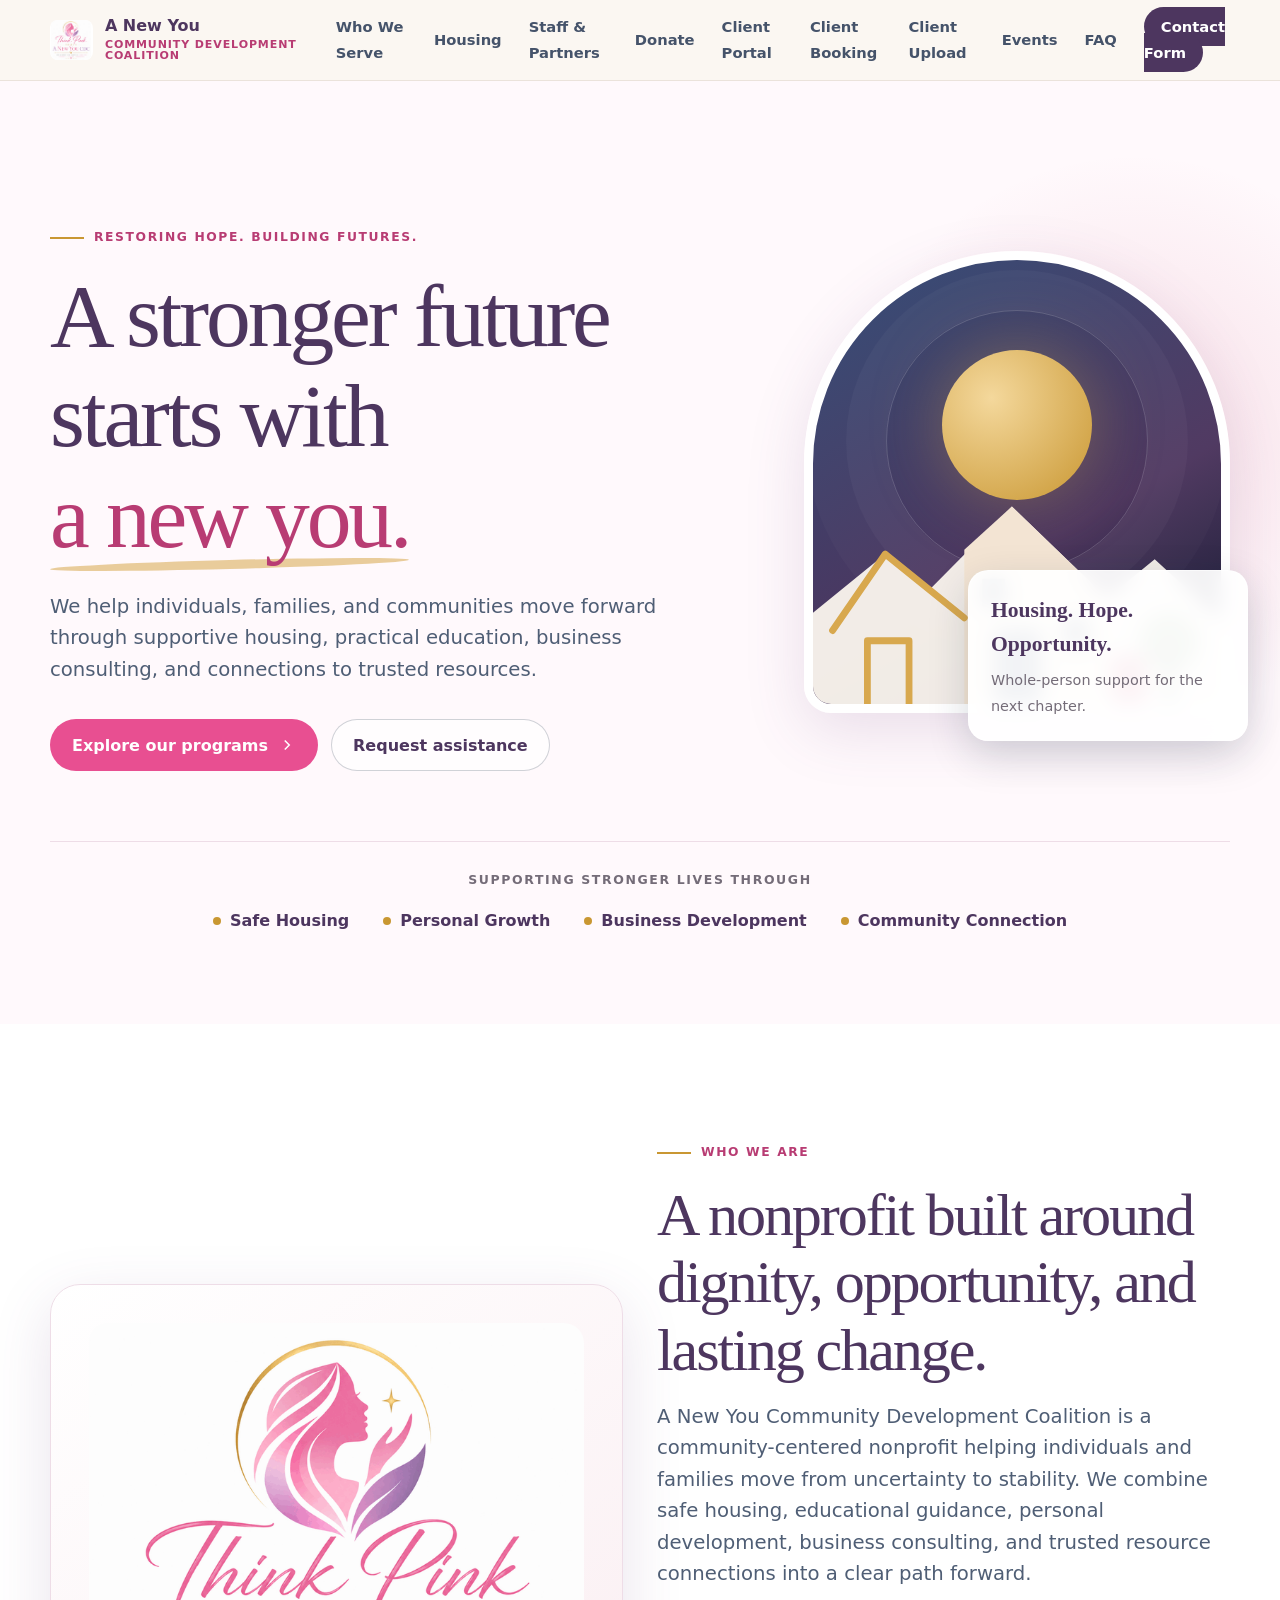
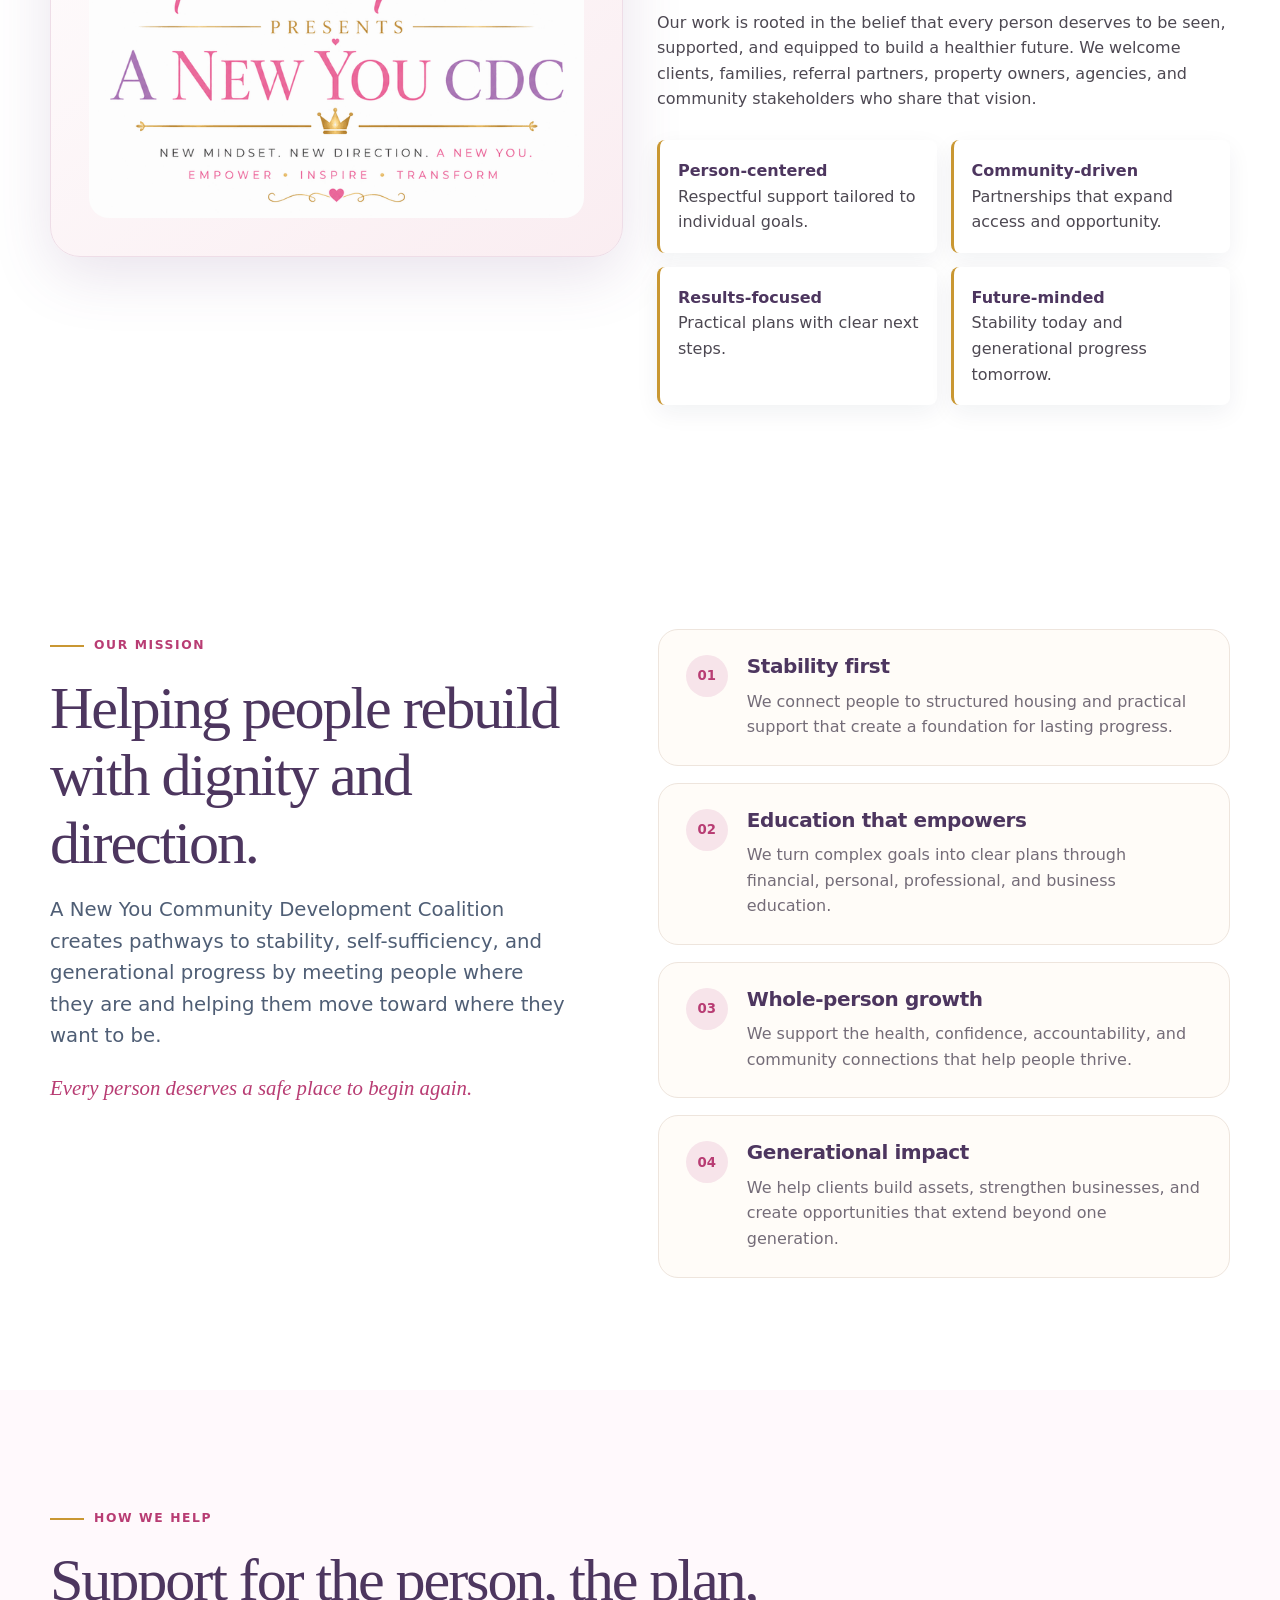
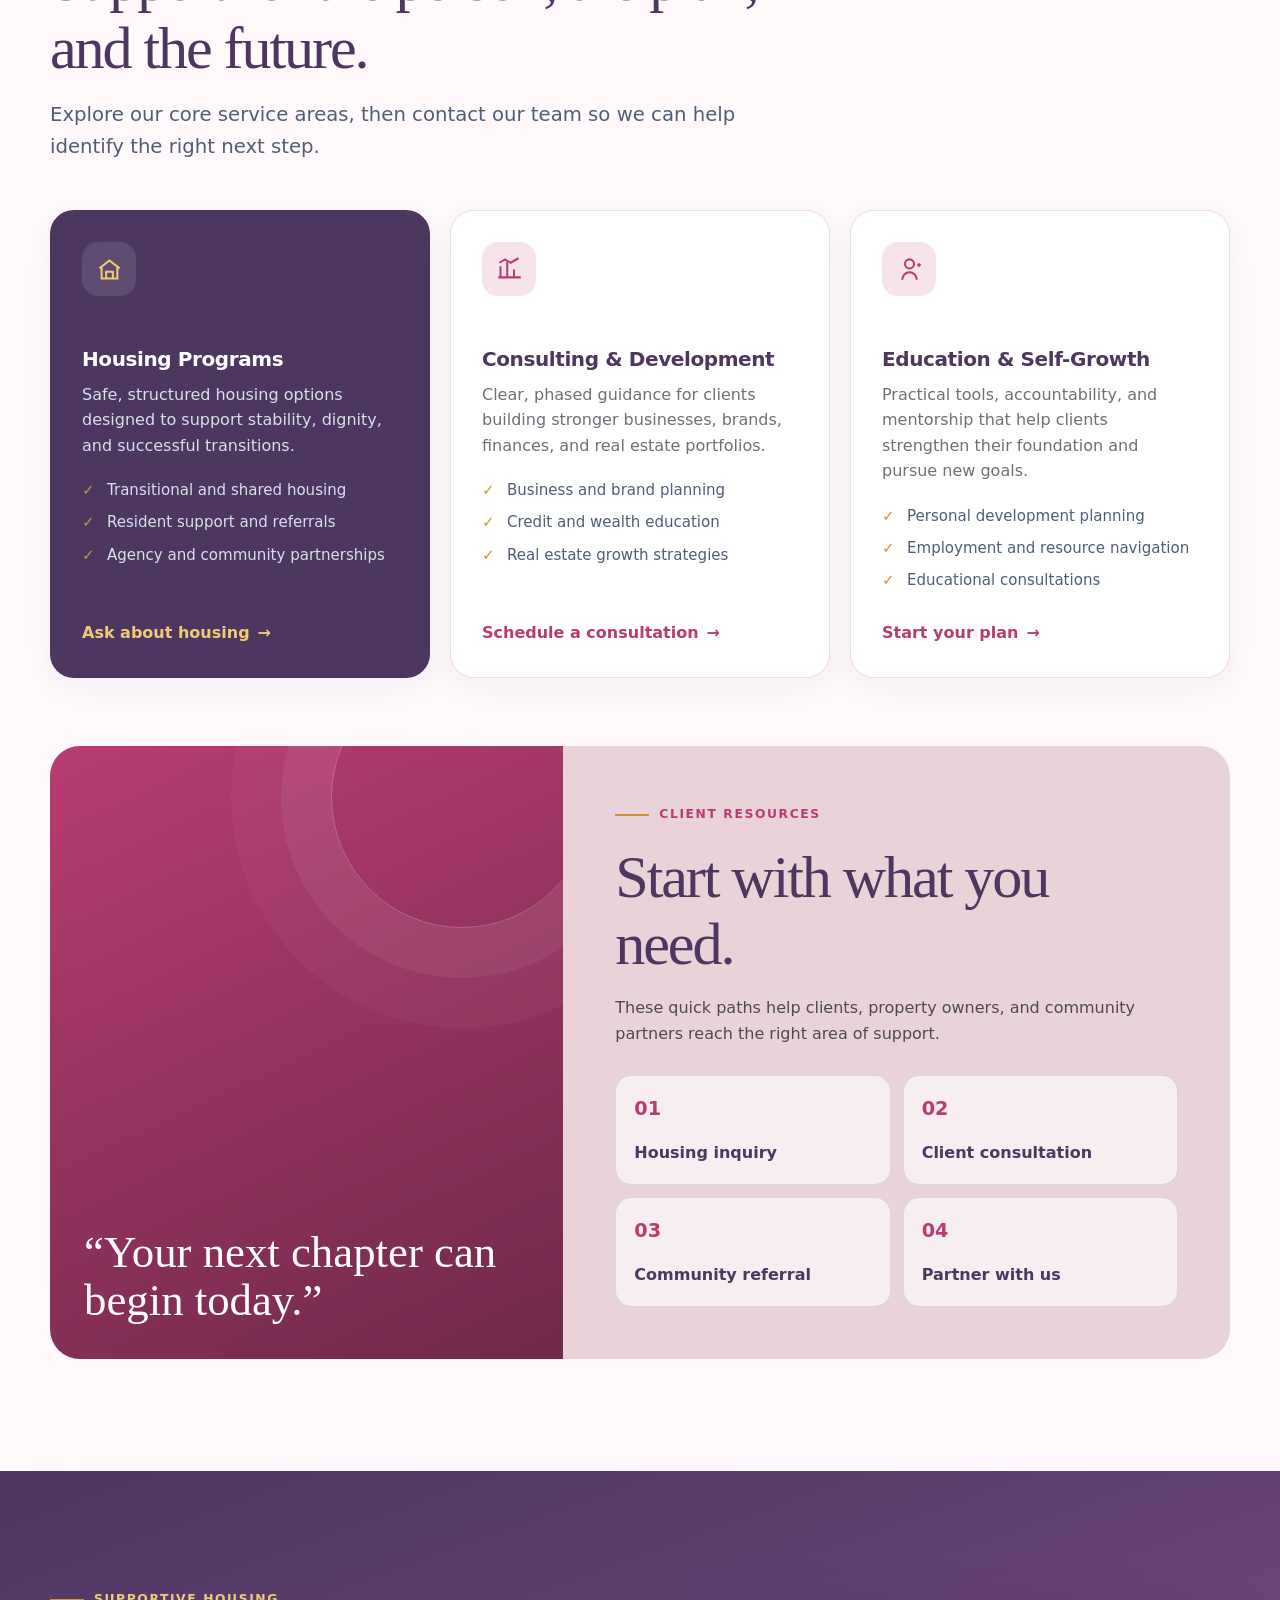
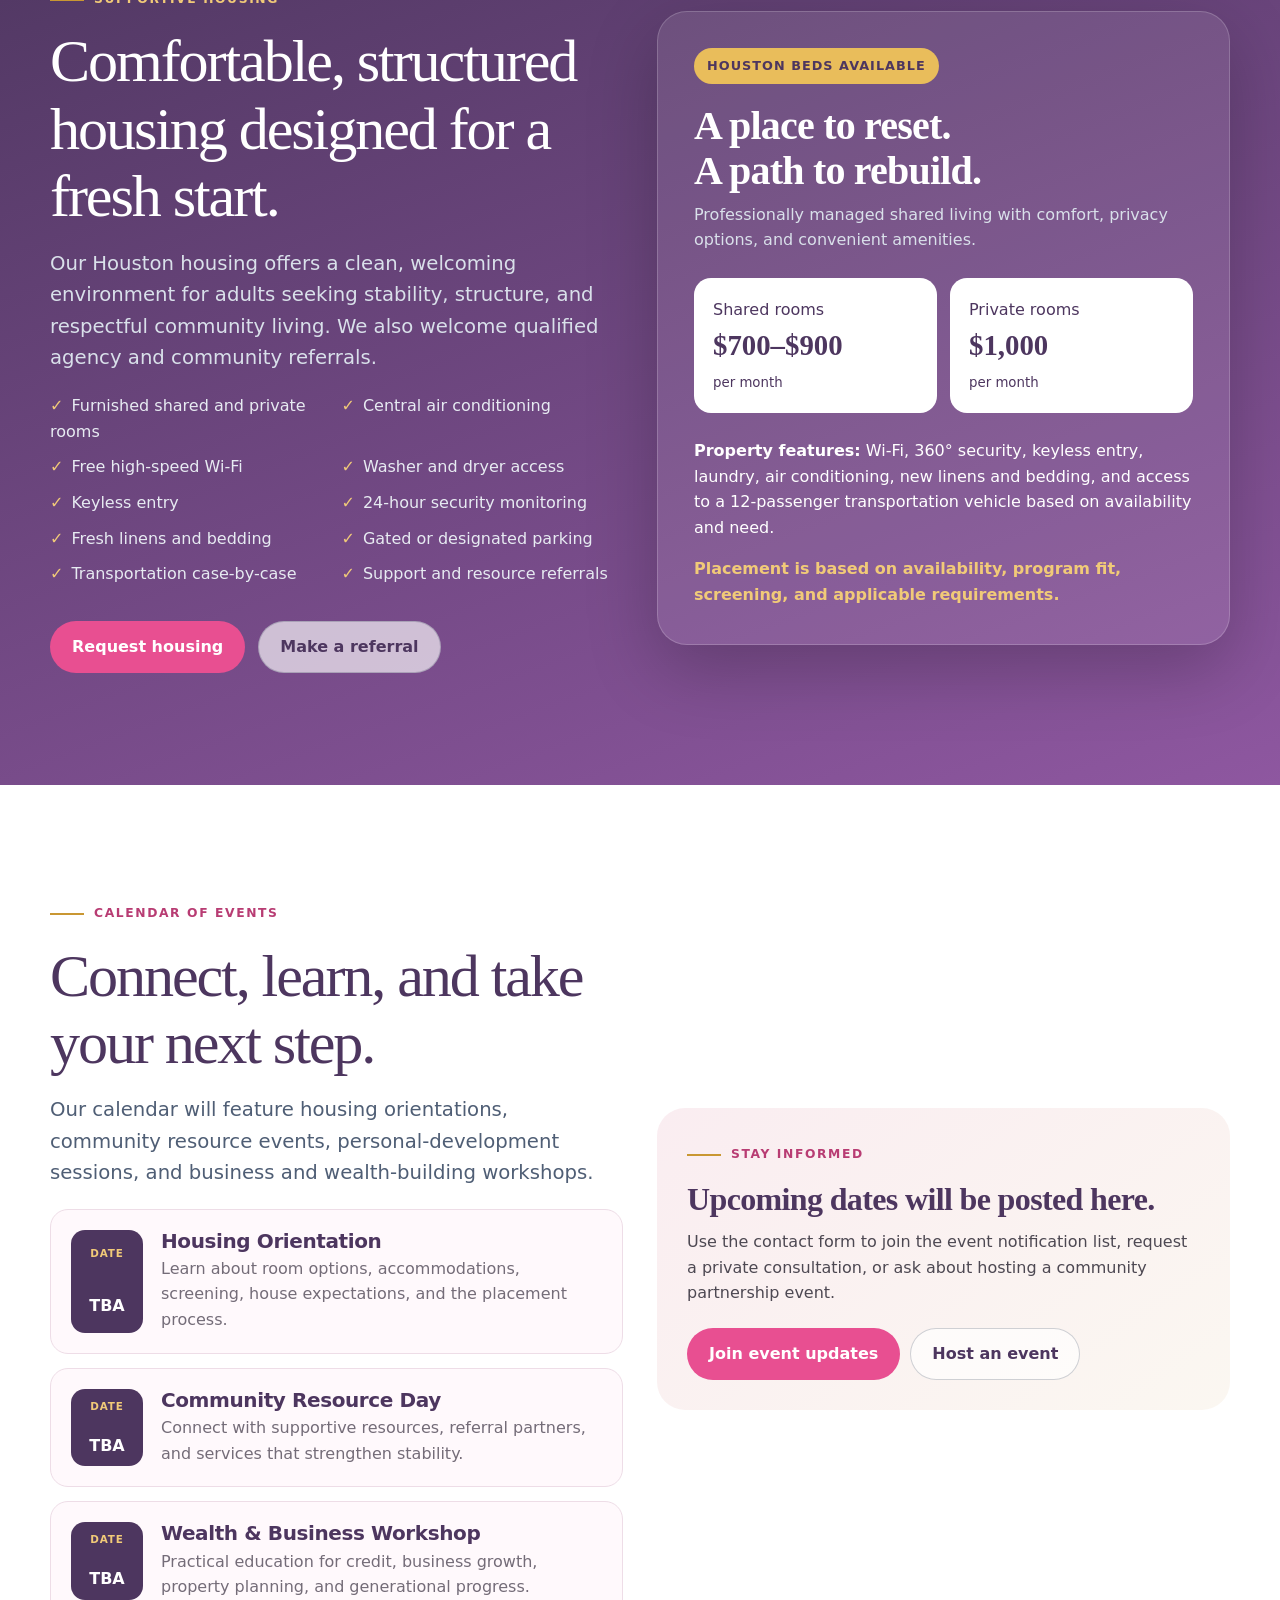
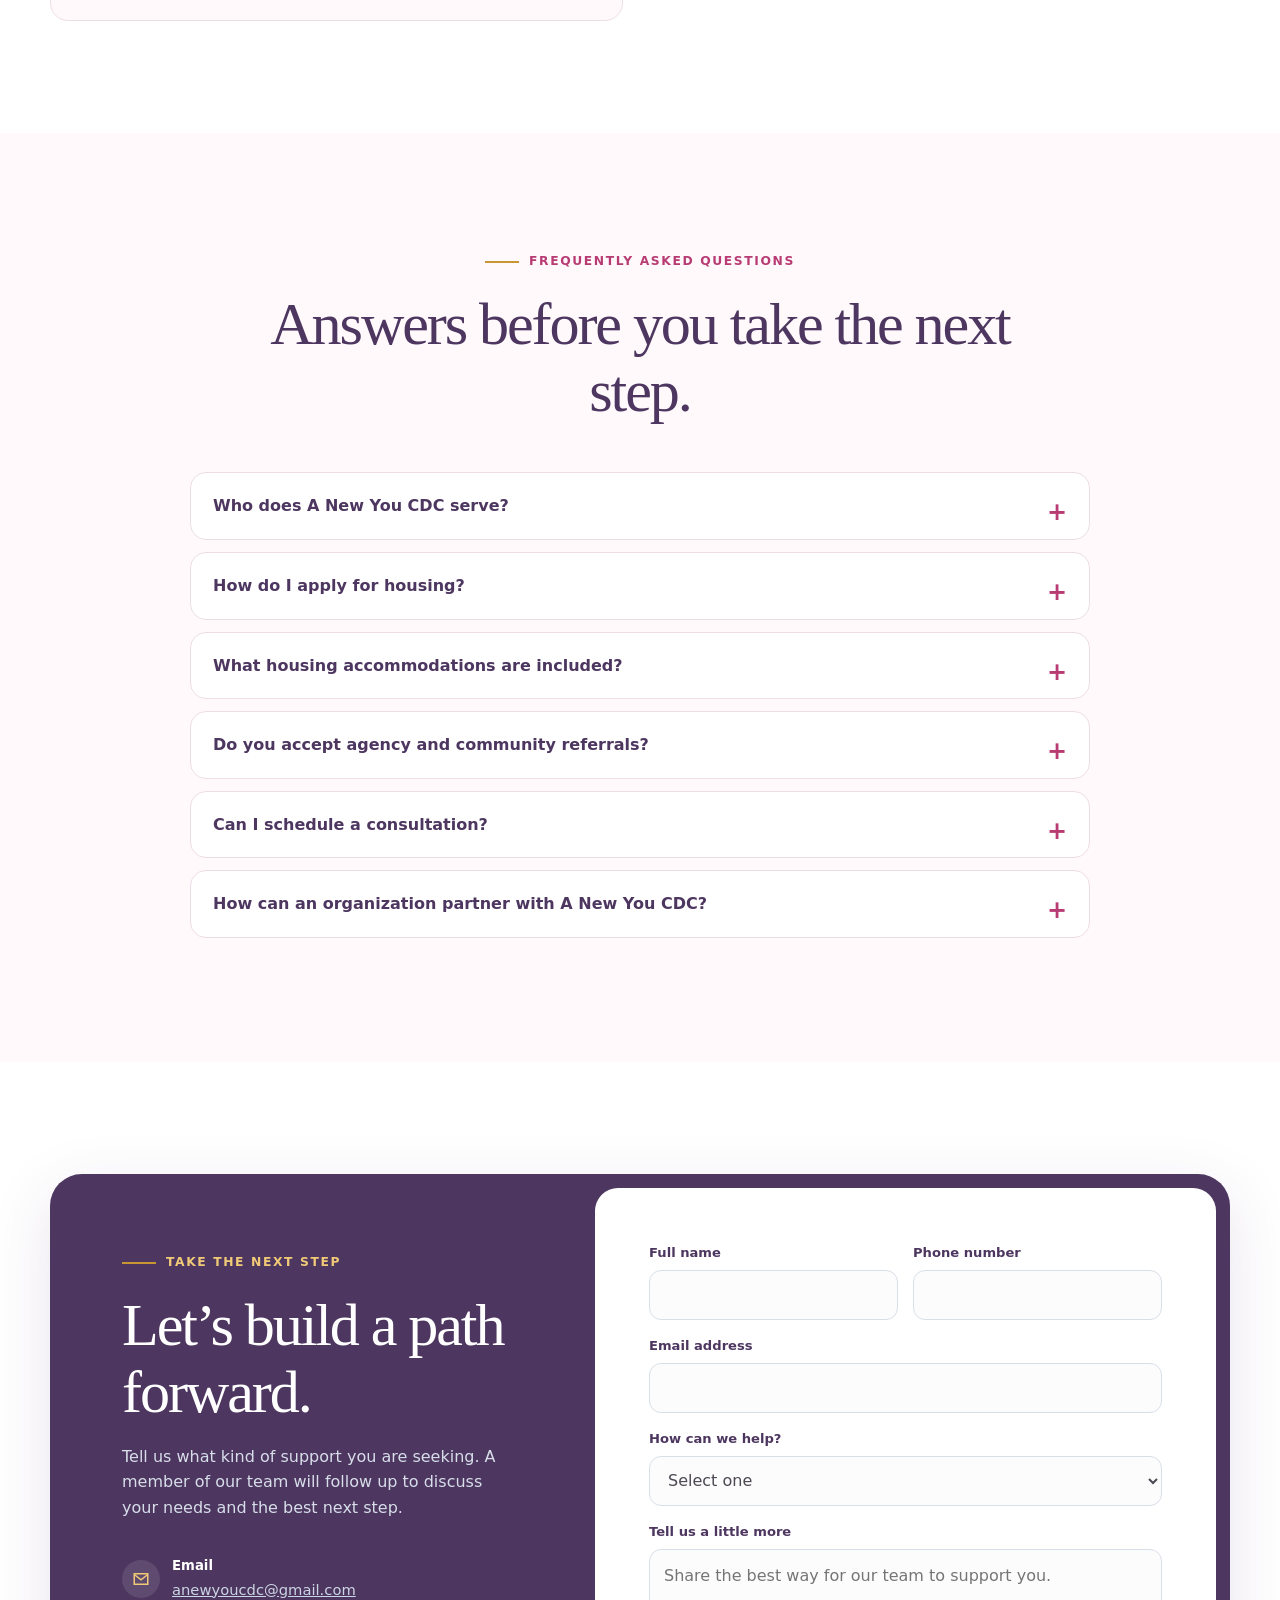
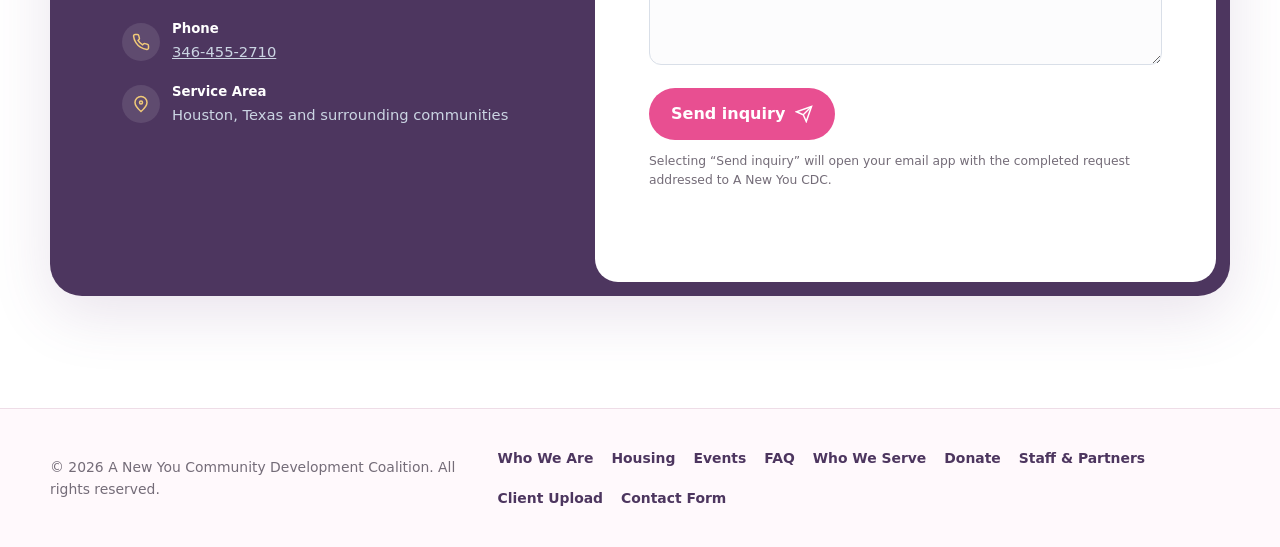
==== commit b0b3dc0d: "Add Current Client Portal to main navigation" ====
--- a/index.html
+++ b/index.html
@@ -871,7 +871,7 @@
         <li><a href="#housing">Housing</a></li>
         <li><a href="staff-partners.html">Staff & Partners</a></li>
         <li><a href="donate.html">Donate</a></li>
-        <li><a href="booking.html">Client Booking</a></li><li><a href="client-upload.html">Client Upload</a></li>
+        <li><a href="client-portal.html">Client Portal</a></li><li><a href="booking.html">Client Booking</a></li><li><a href="client-upload.html">Client Upload</a></li>
         <li><a href="#events">Events</a></li>
         <li><a href="#faq">FAQ</a></li>
         <li><a class="nav-cta" href="#contact">Contact Form</a></li>
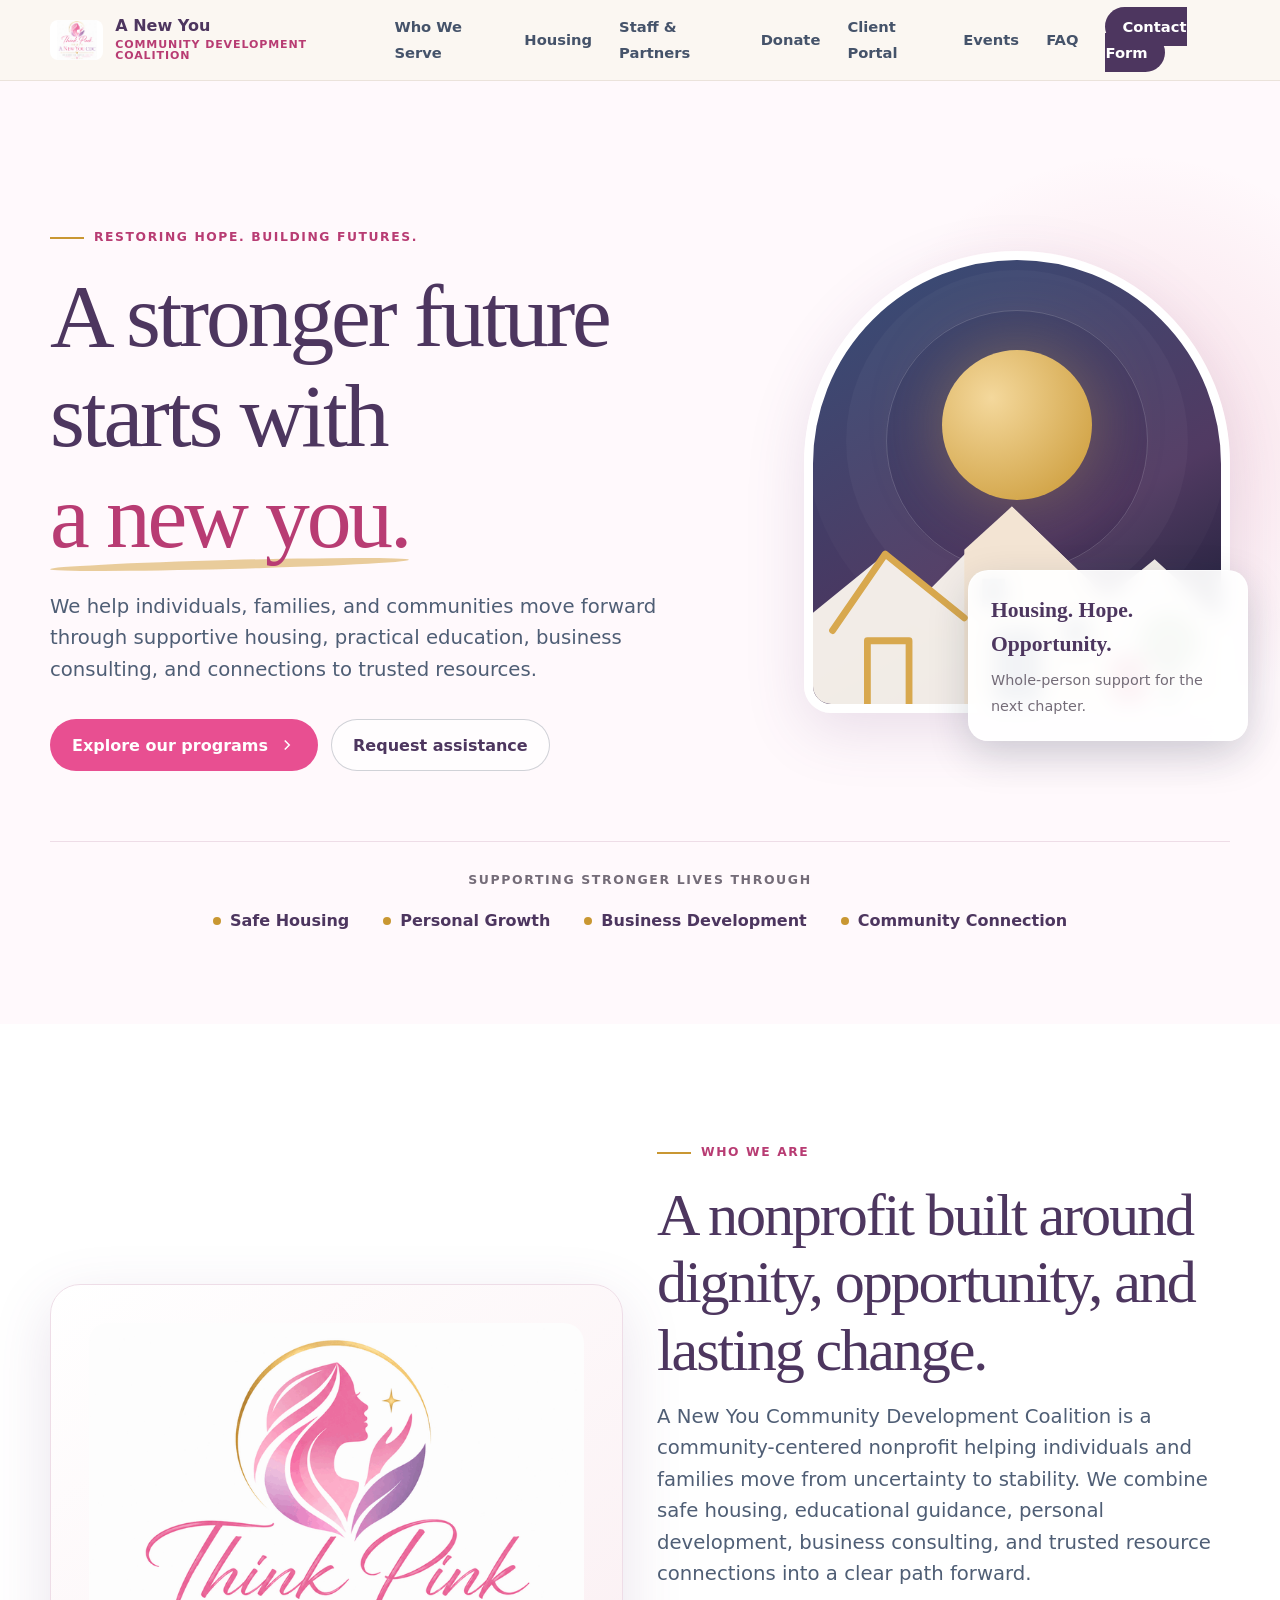
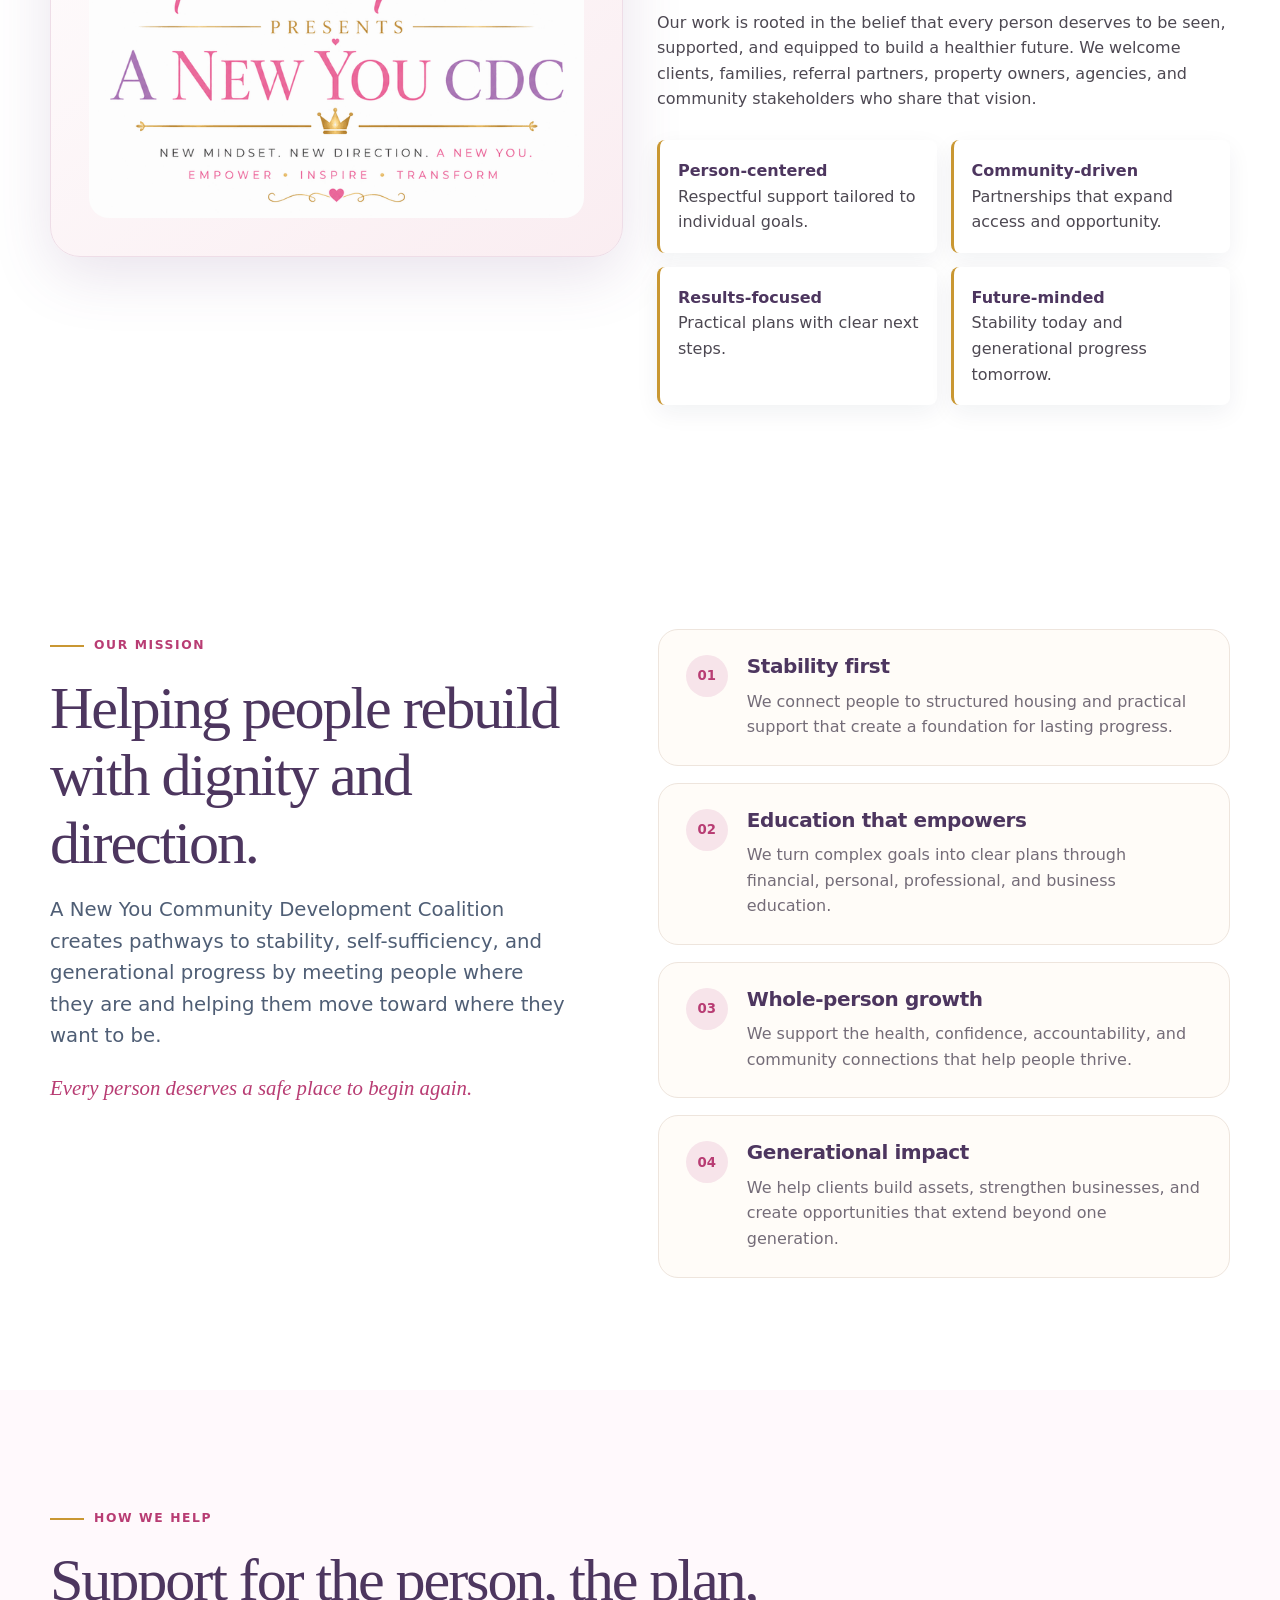
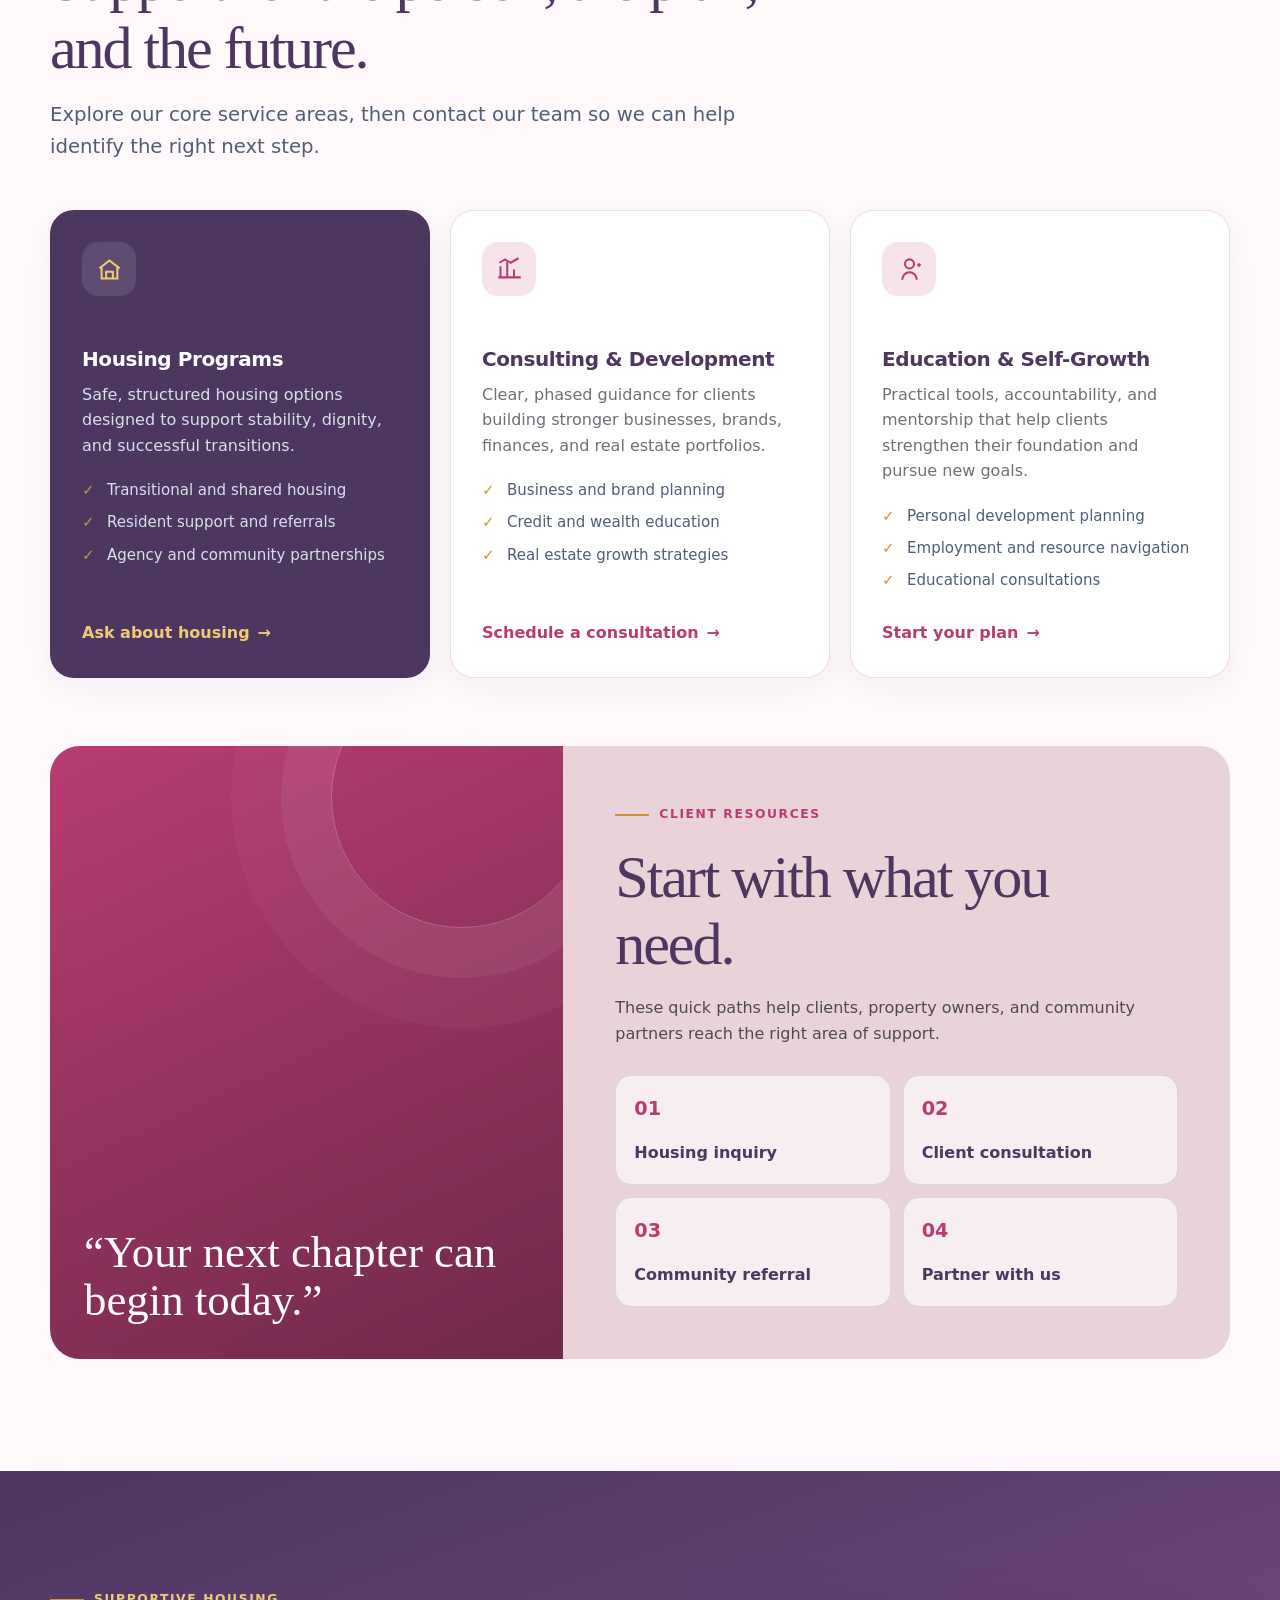
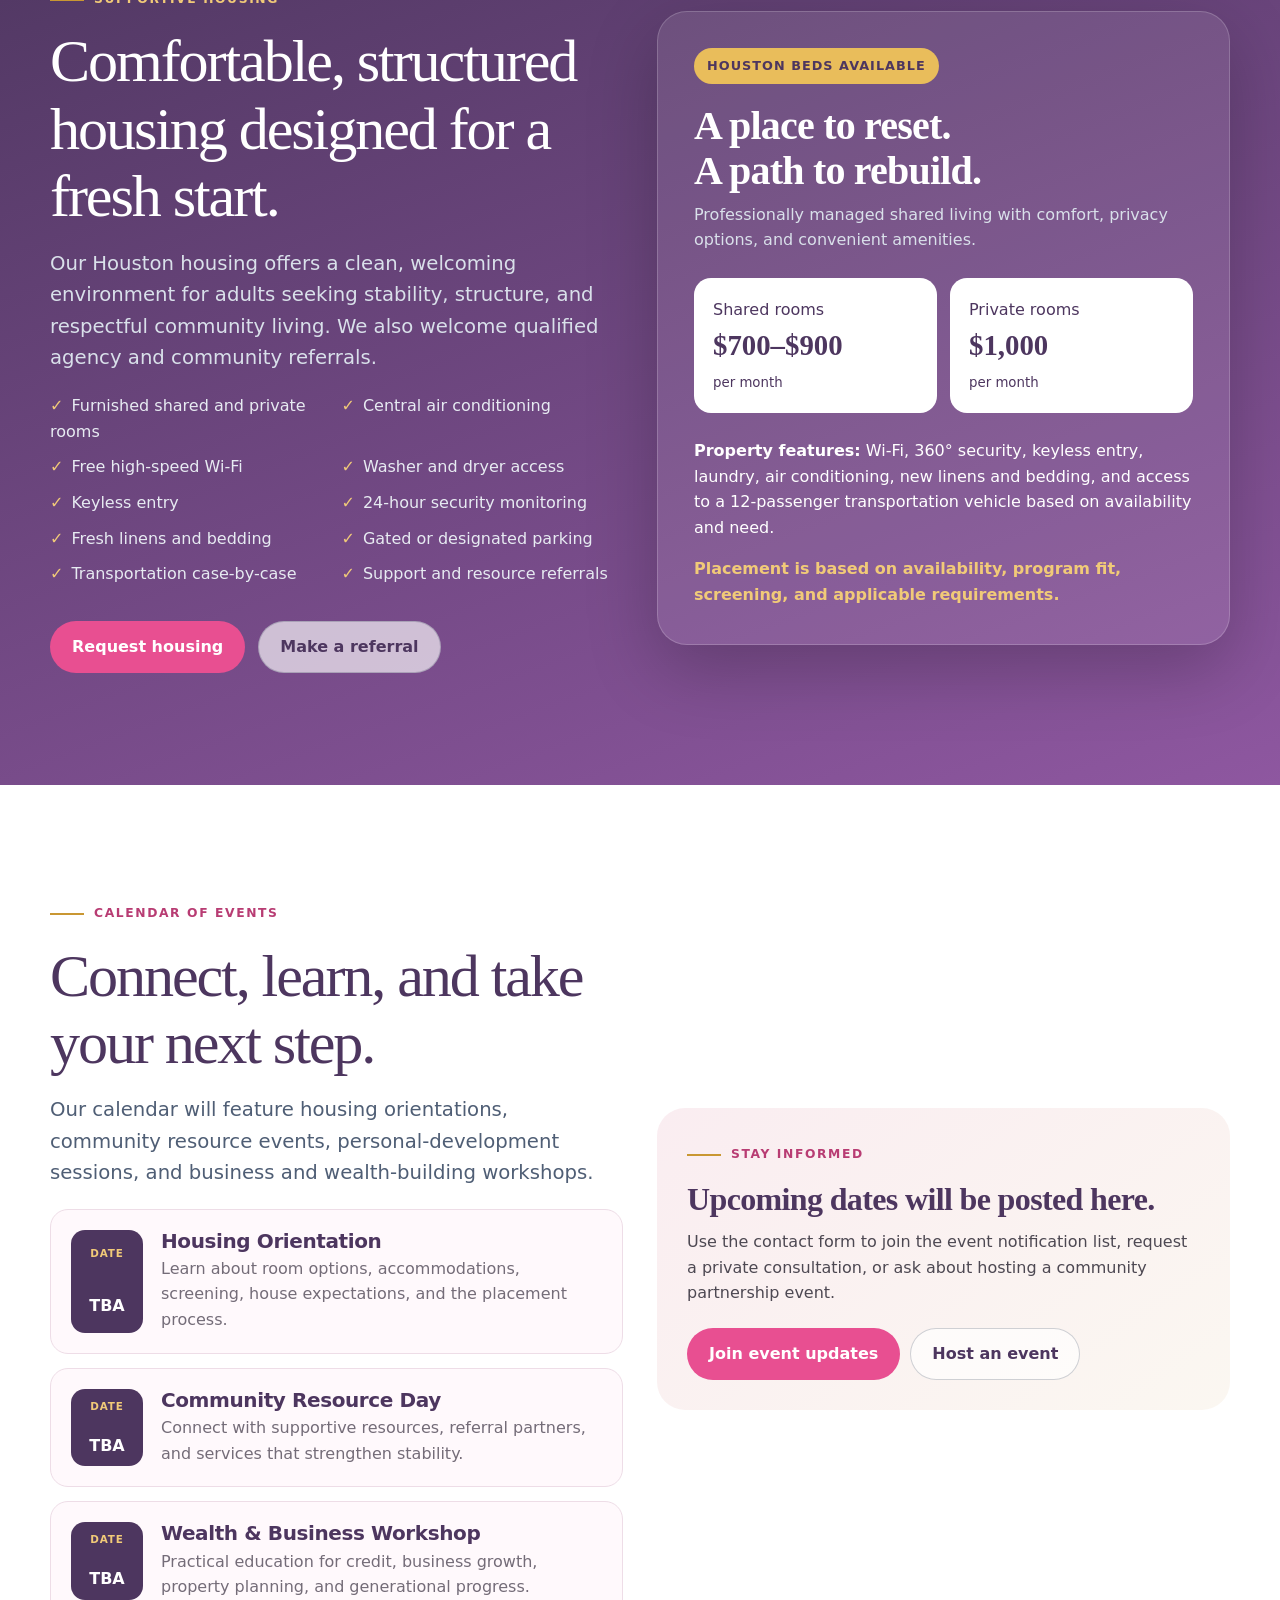
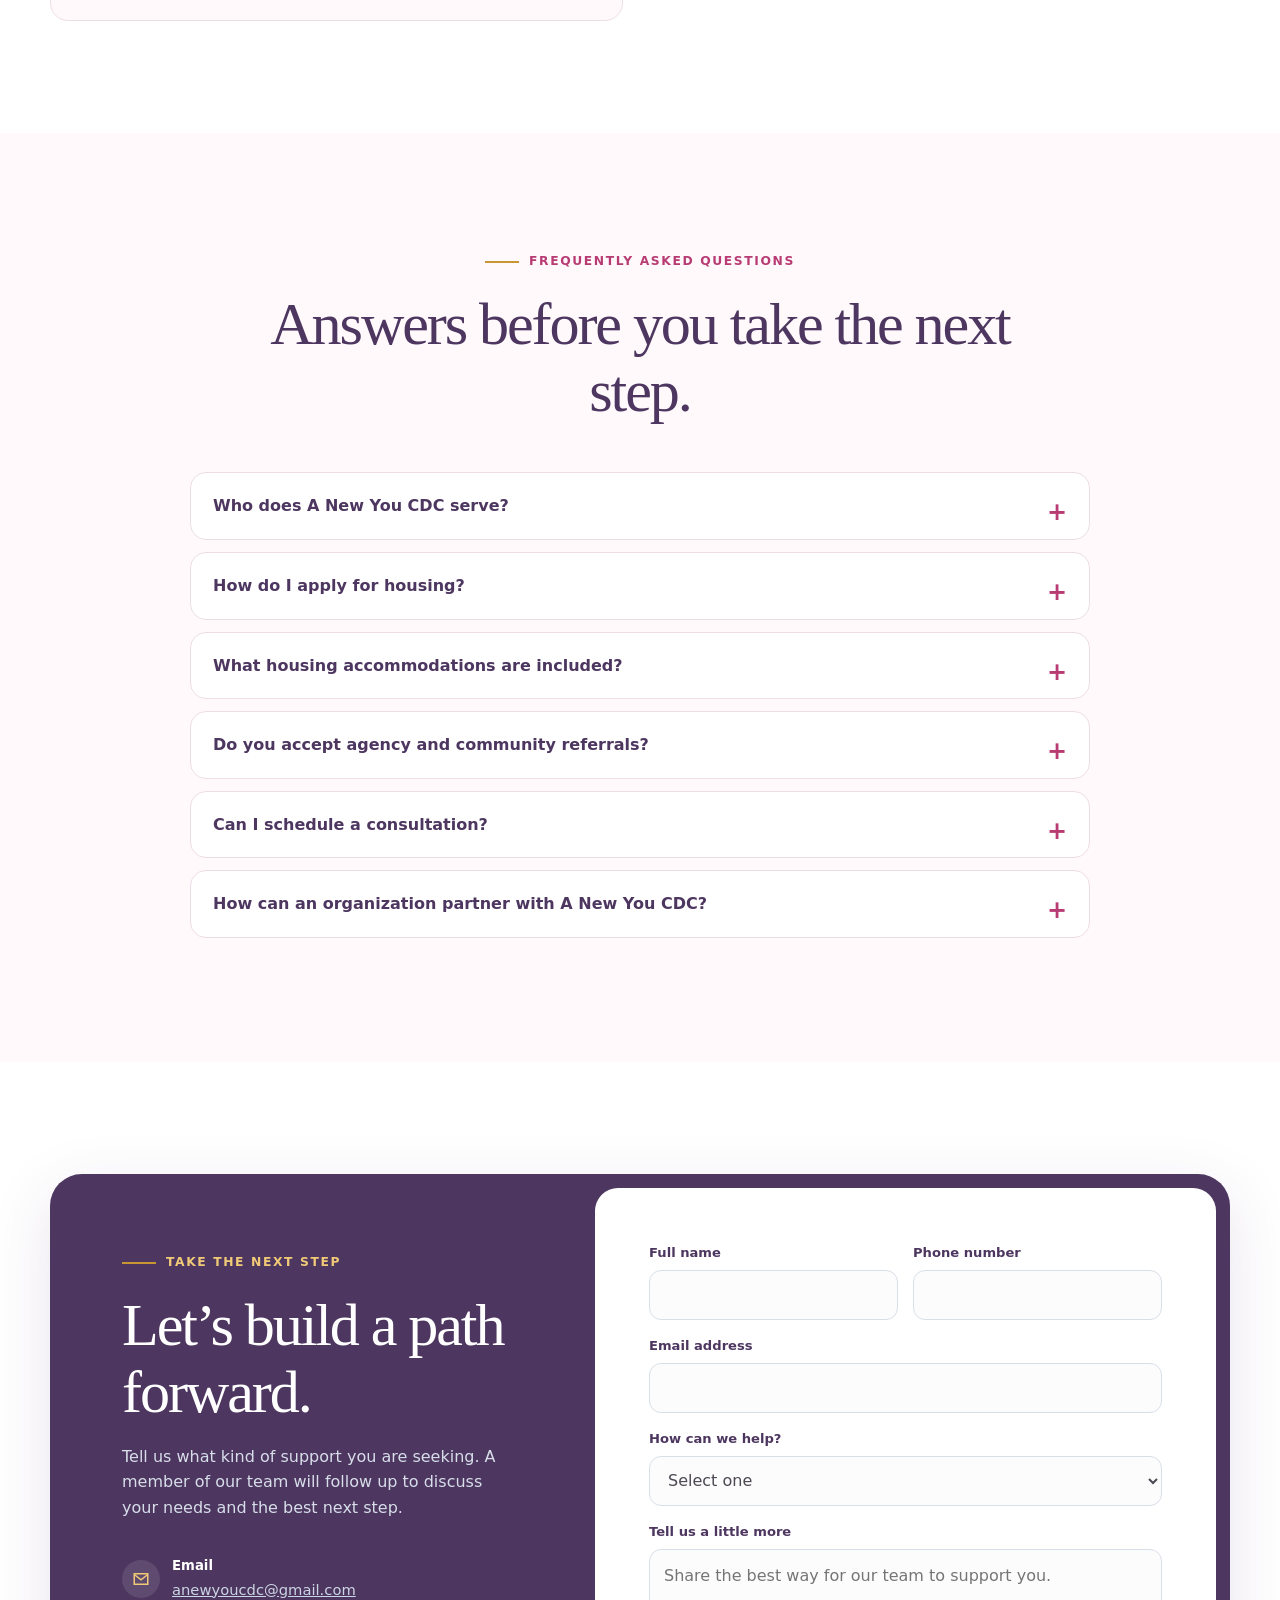
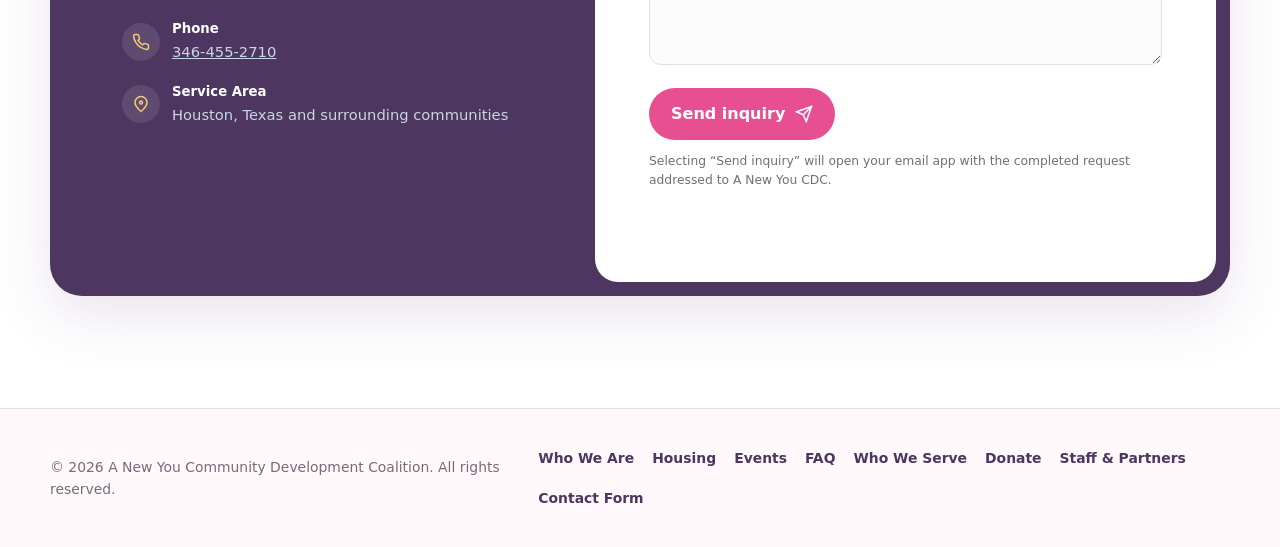
==== commit 65b42eb6: "Consolidate client booking and uploads under Client Portal" ====
--- a/index.html
+++ b/index.html
@@ -871,7 +871,7 @@
         <li><a href="#housing">Housing</a></li>
         <li><a href="staff-partners.html">Staff & Partners</a></li>
         <li><a href="donate.html">Donate</a></li>
-        <li><a href="client-portal.html">Client Portal</a></li><li><a href="booking.html">Client Booking</a></li><li><a href="client-upload.html">Client Upload</a></li>
+        <li><a href="client-portal.html">Client Portal</a></li>
         <li><a href="#events">Events</a></li>
         <li><a href="#faq">FAQ</a></li>
         <li><a class="nav-cta" href="#contact">Contact Form</a></li>
@@ -1185,7 +1185,6 @@
         <a href="who-we-serve.html">Who We Serve</a>
         <a href="donate.html">Donate</a>
         <a href="staff-partners.html">Staff & Partners</a>
-        <a href="client-upload.html">Client Upload</a>
         <a href="#contact">Contact Form</a>
       </div>
     </div>
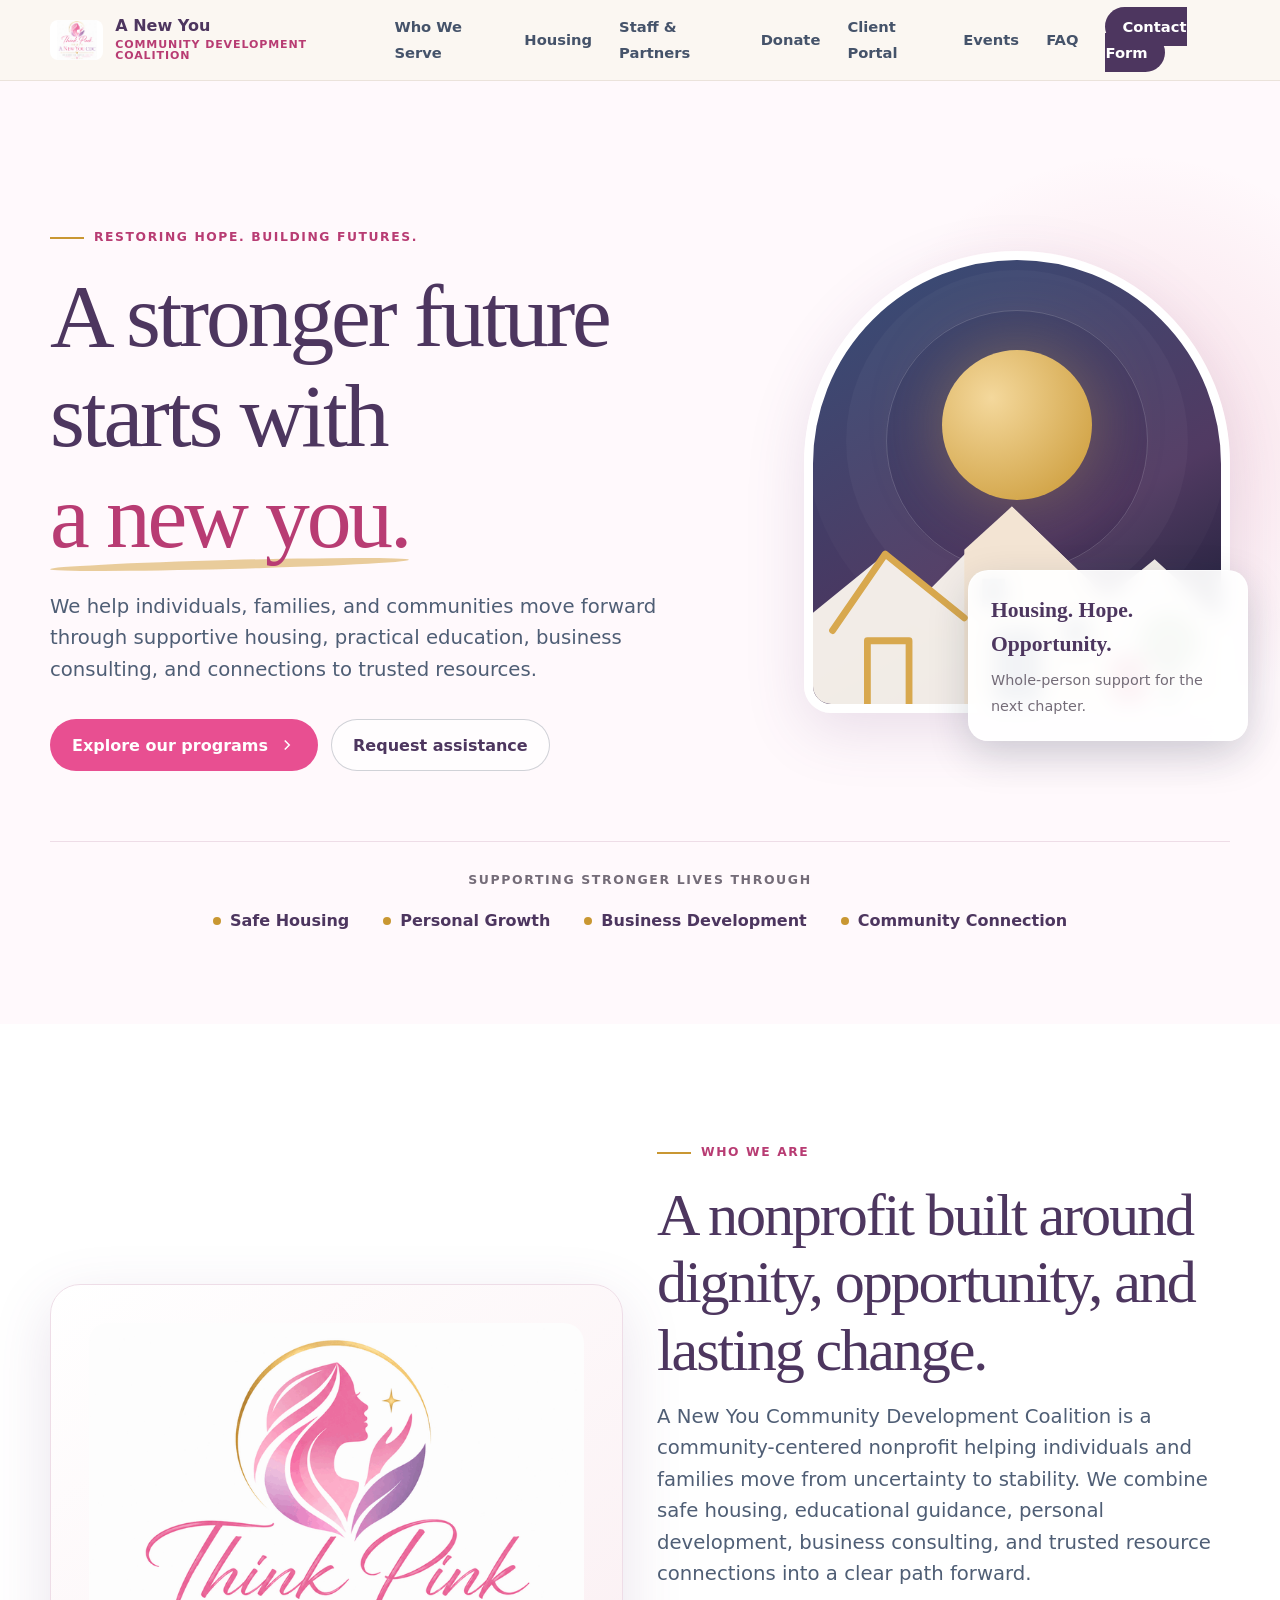
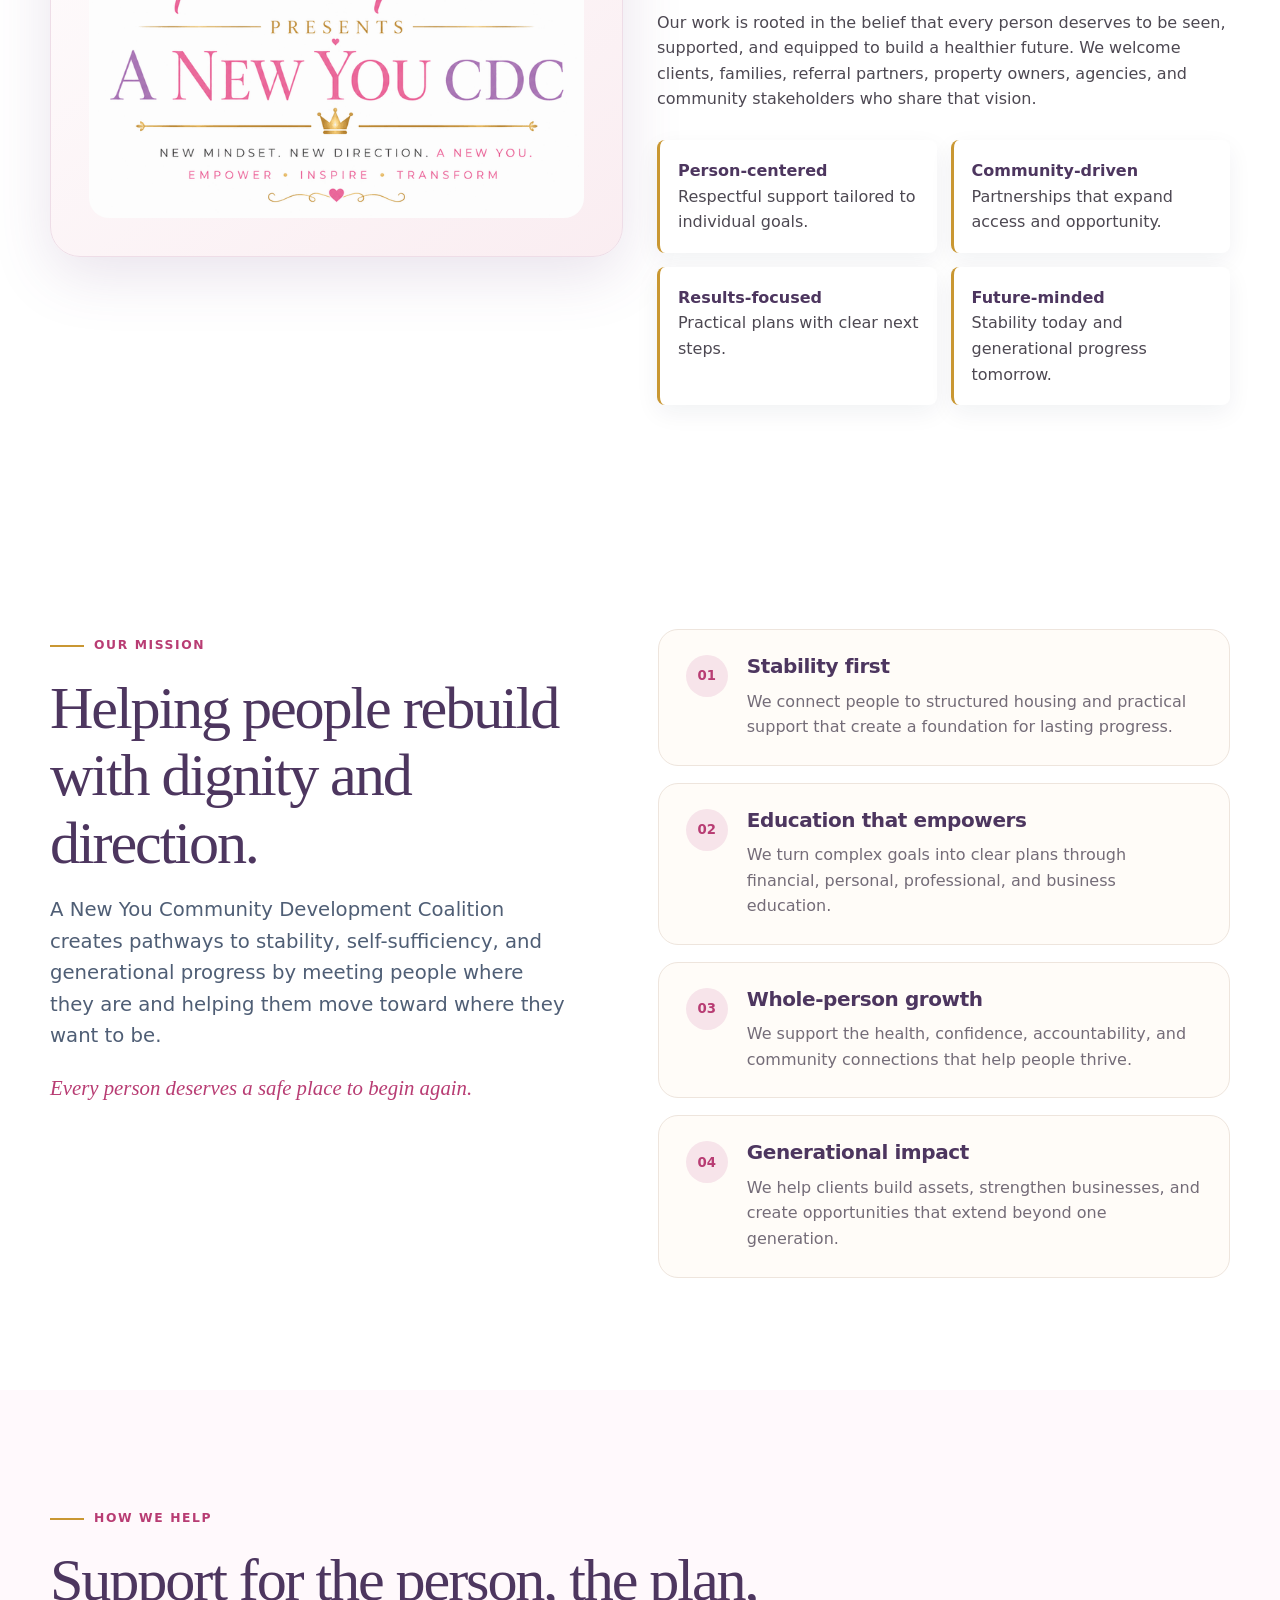
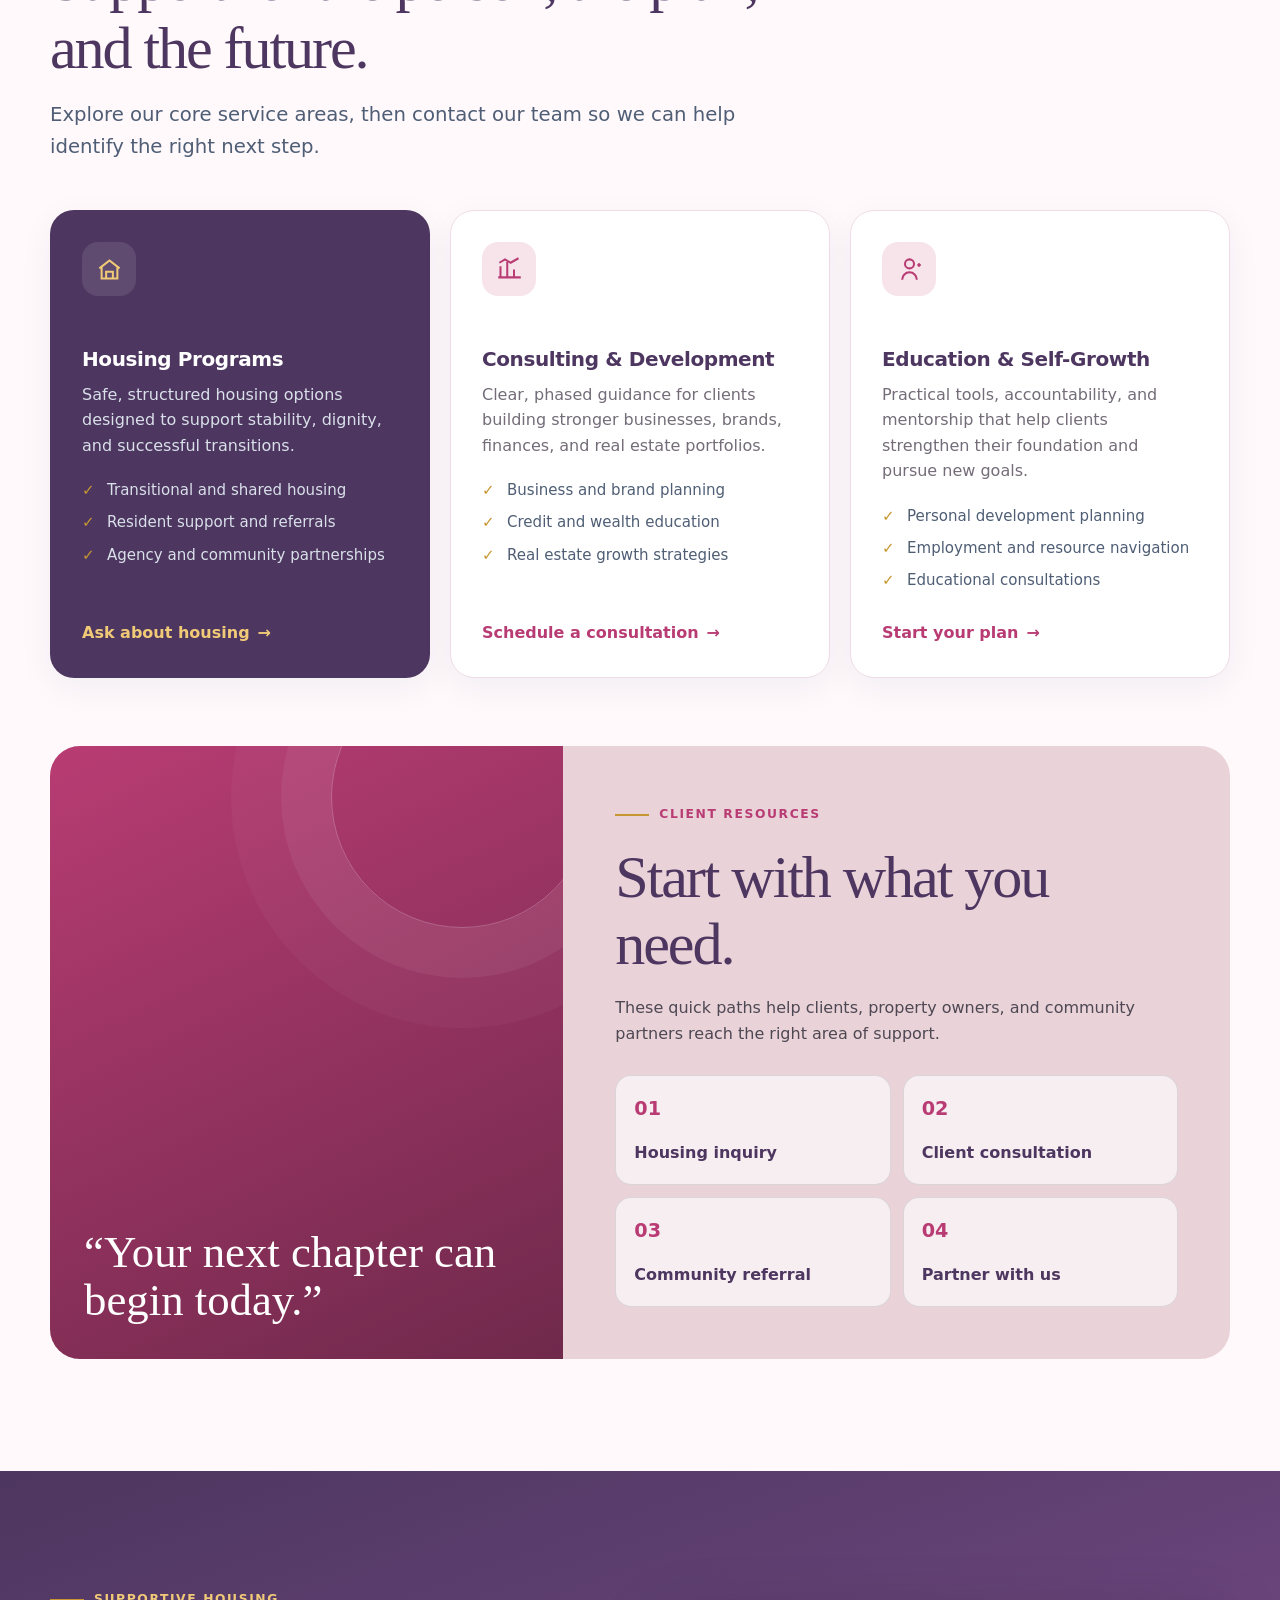
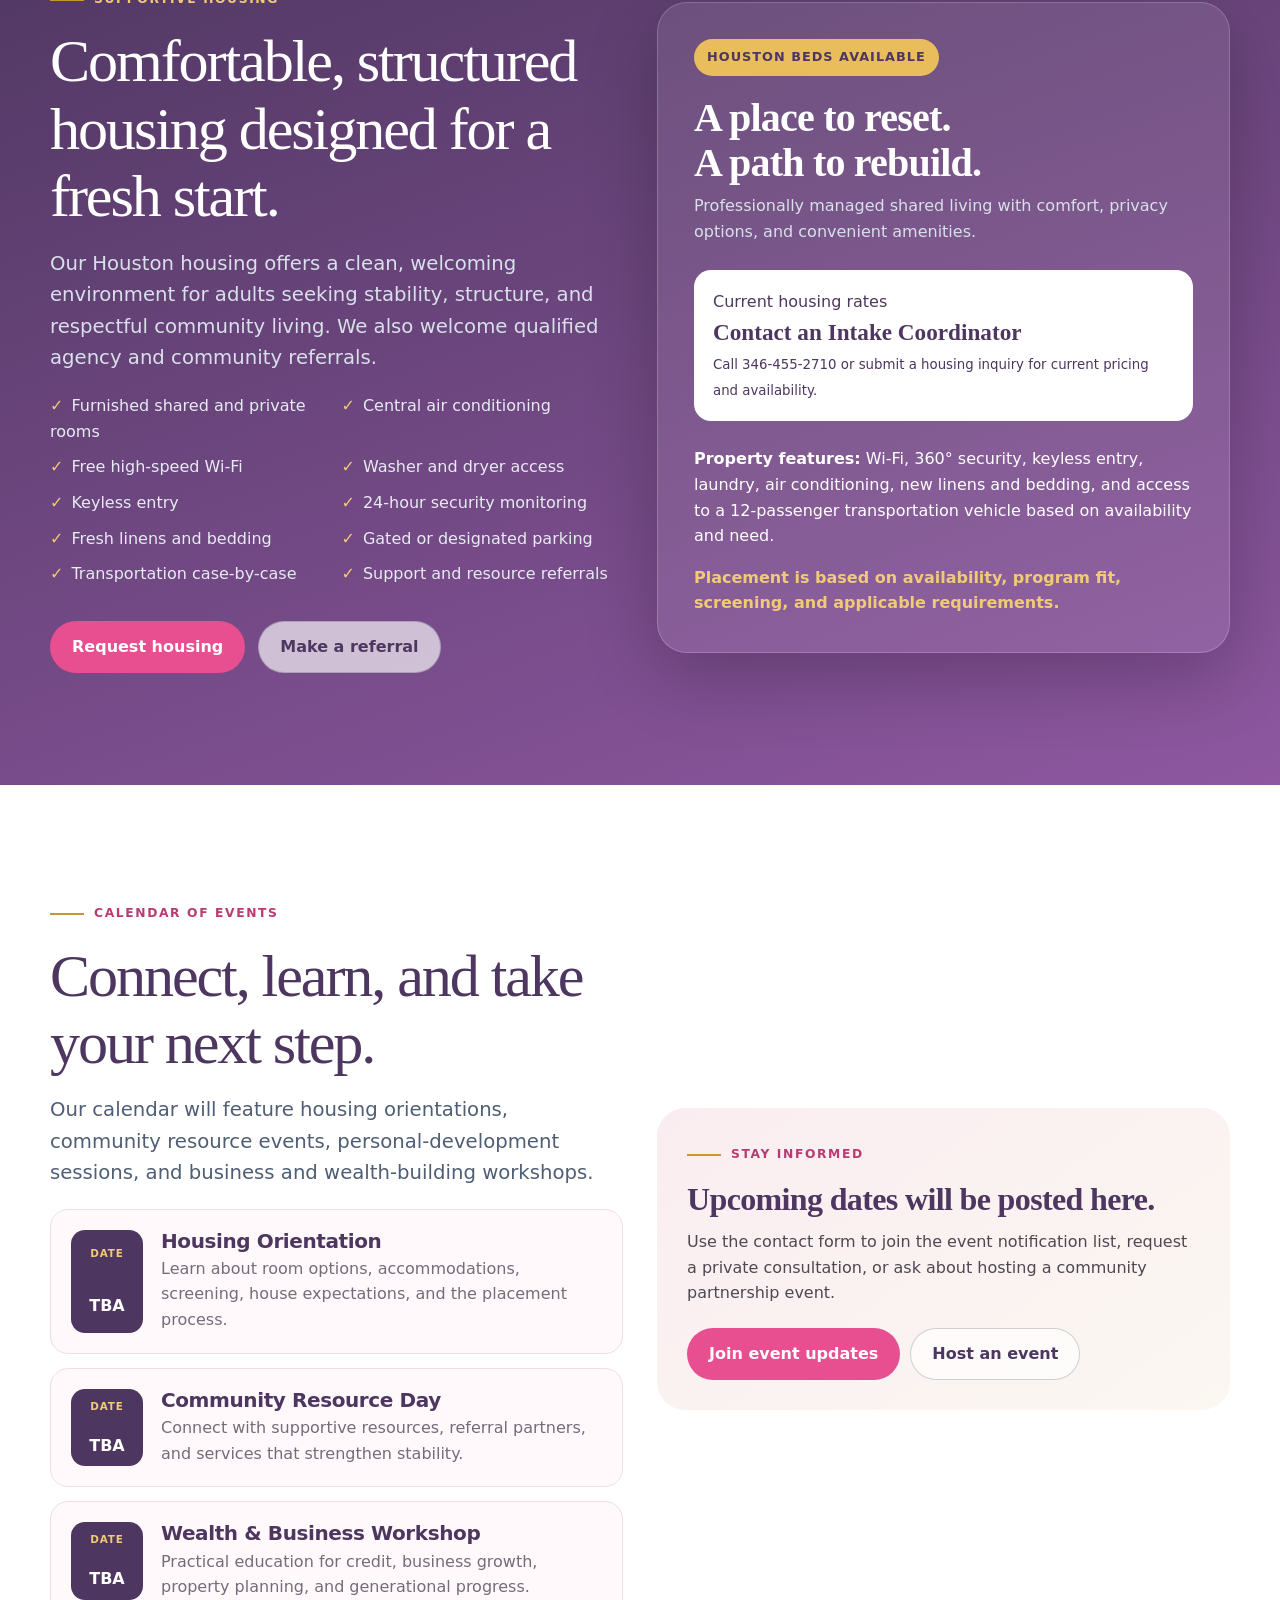
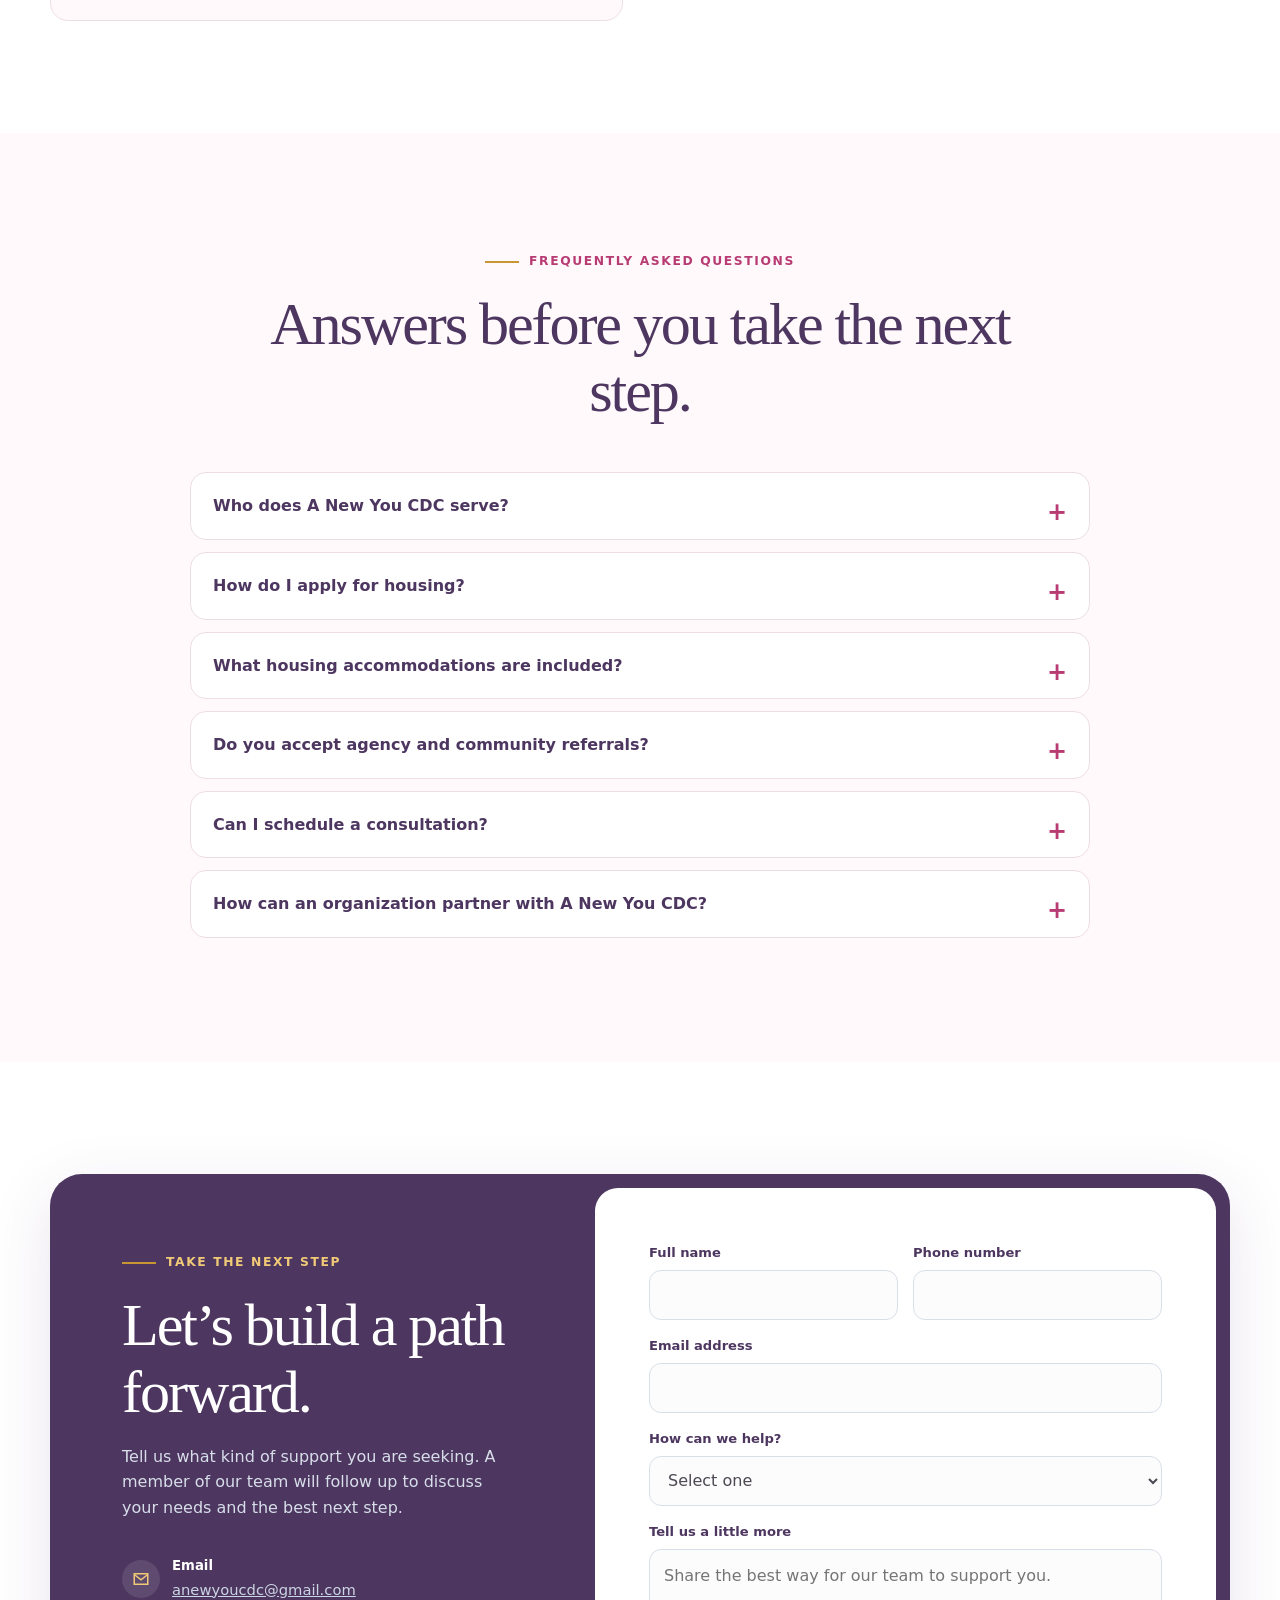
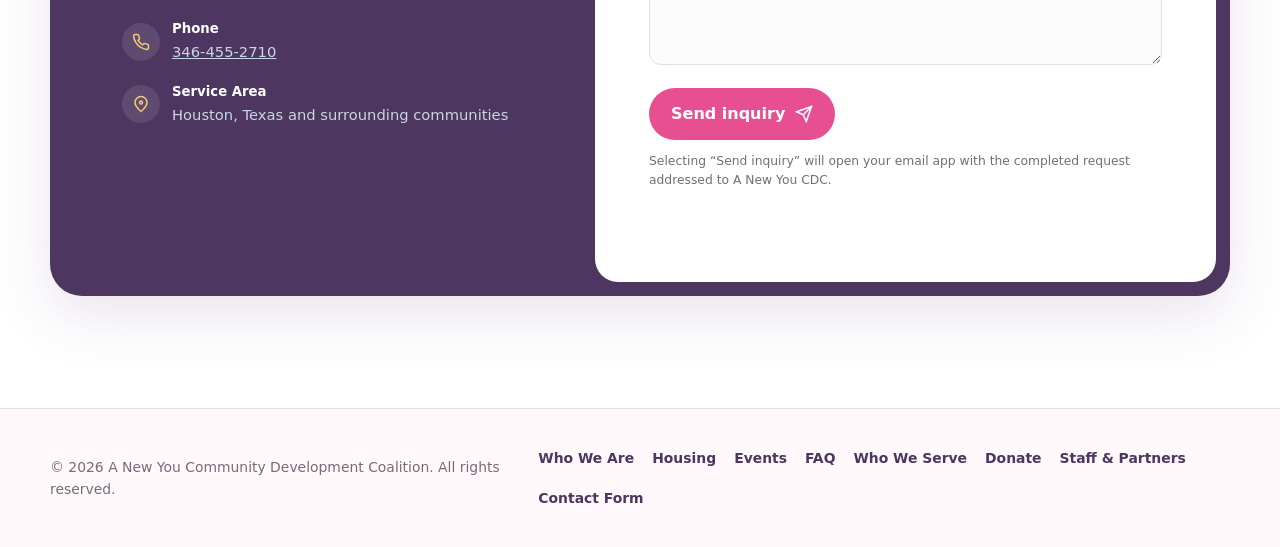
==== commit 57d38df8: "Replace housing prices with intake coordinator contact" ====
--- a/index.html
+++ b/index.html
@@ -1065,8 +1065,7 @@
           <h3 style="font-family:Georgia,serif;font-size:2.5rem;margin:20px 0 8px">A place to reset.<br>A path to rebuild.</h3>
           <p style="color:#d9e0ea">Professionally managed shared living with comfort, privacy options, and convenient amenities.</p>
           <div class="price-grid">
-            <div class="price-card"><span>Shared rooms</span><strong>$700–$900</strong><small>per month</small></div>
-            <div class="price-card"><span>Private rooms</span><strong>$1,000</strong><small>per month</small></div>
+            <div class="price-card" style="grid-column:1/-1"><span>Current housing rates</span><strong style="font-size:1.45rem">Contact an Intake Coordinator</strong><small>Call 346-455-2710 or submit a housing inquiry for current pricing and availability.</small></div>
           </div>
           <p><strong>Property features:</strong> Wi-Fi, 360° security, keyless entry, laundry, air conditioning, new linens and bedding, and access to a 12-passenger transportation vehicle based on availability and need.</p>
           <p style="margin-bottom:0;color:#f1ca78;font-weight:800">Placement is based on availability, program fit, screening, and applicable requirements.</p>
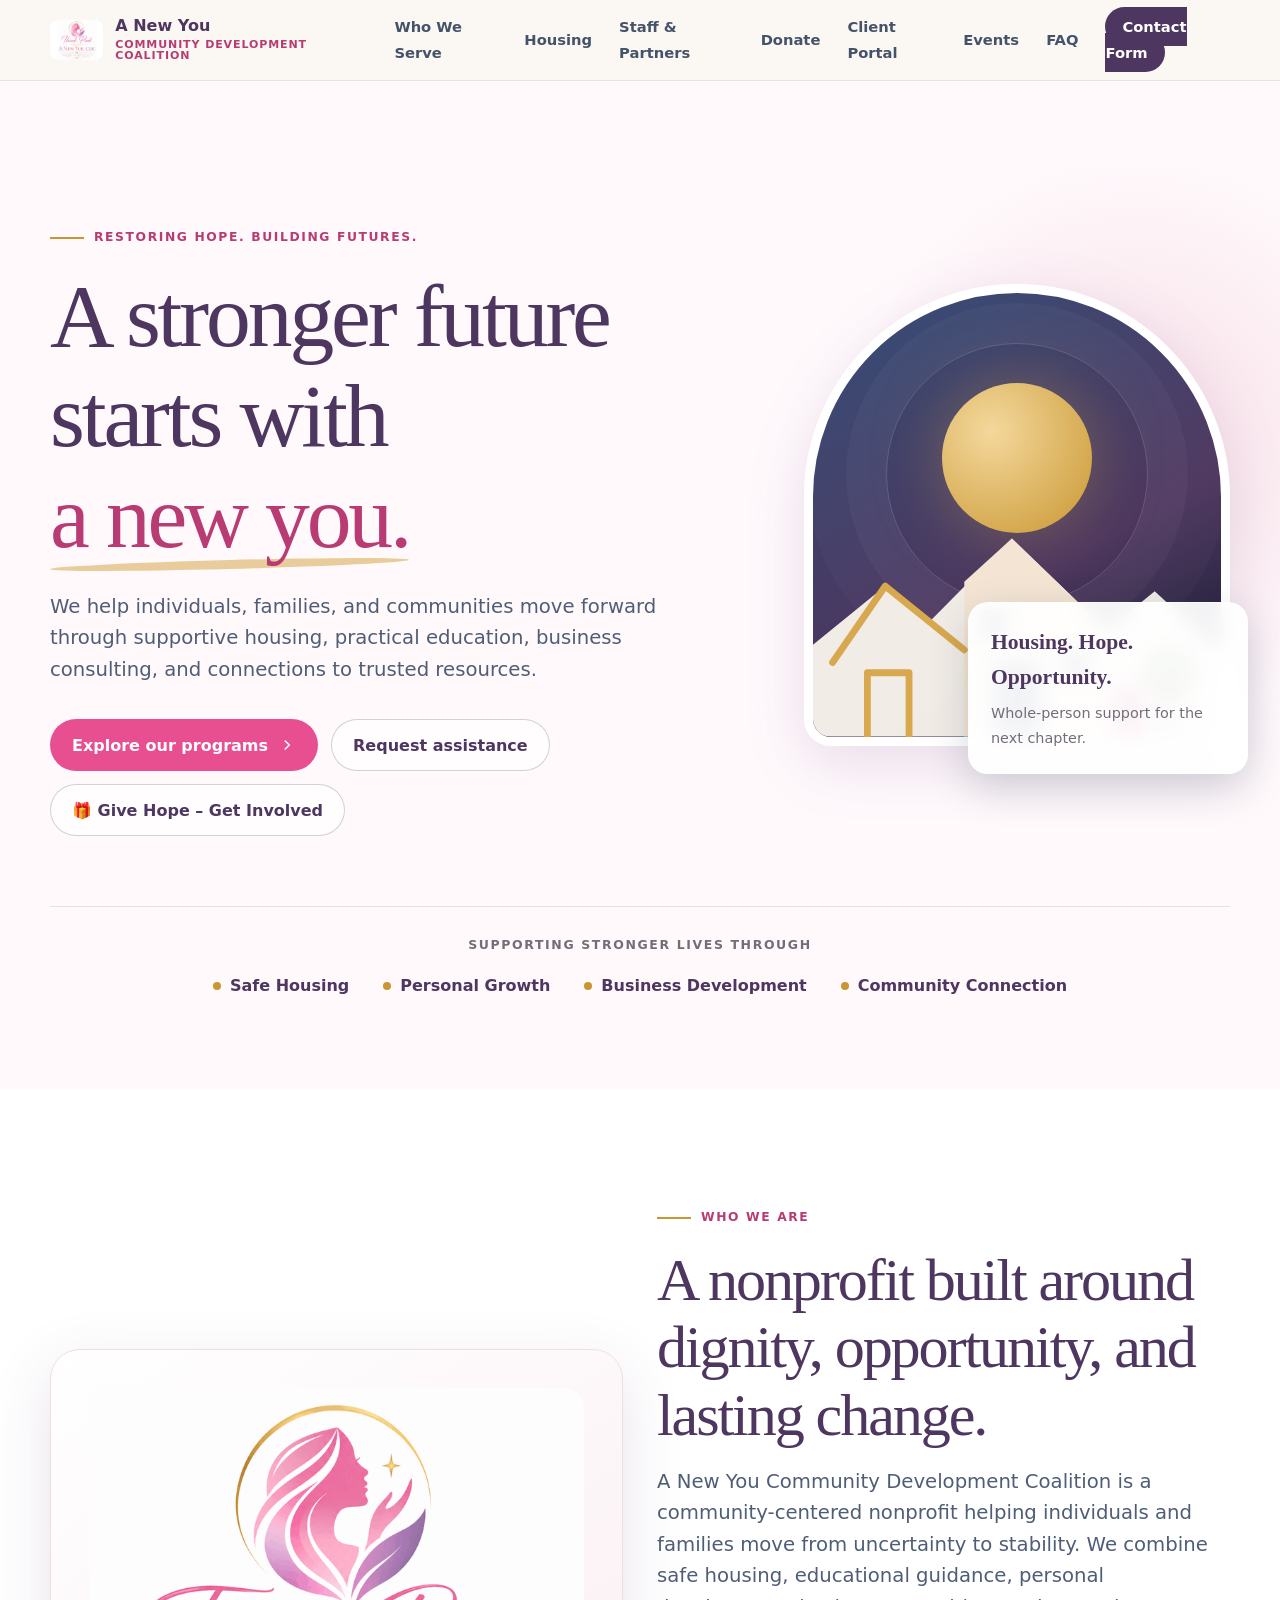
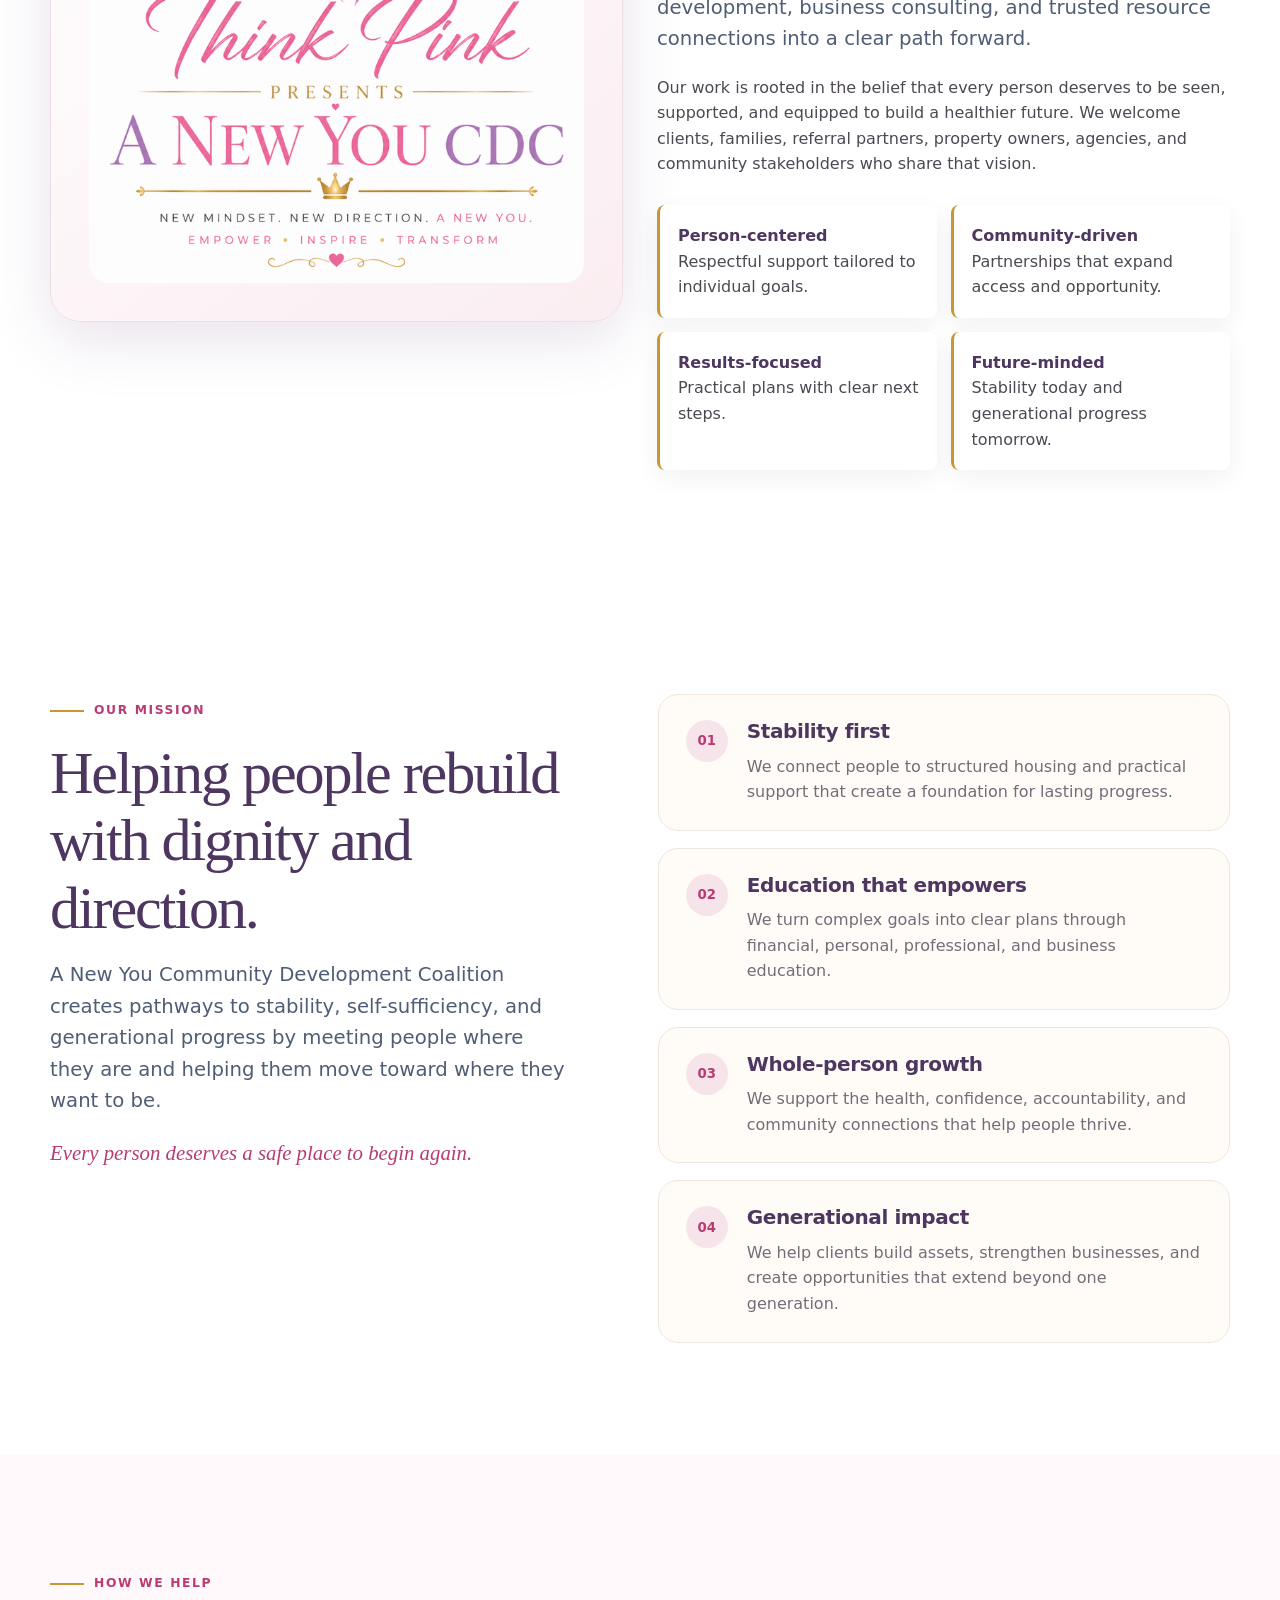
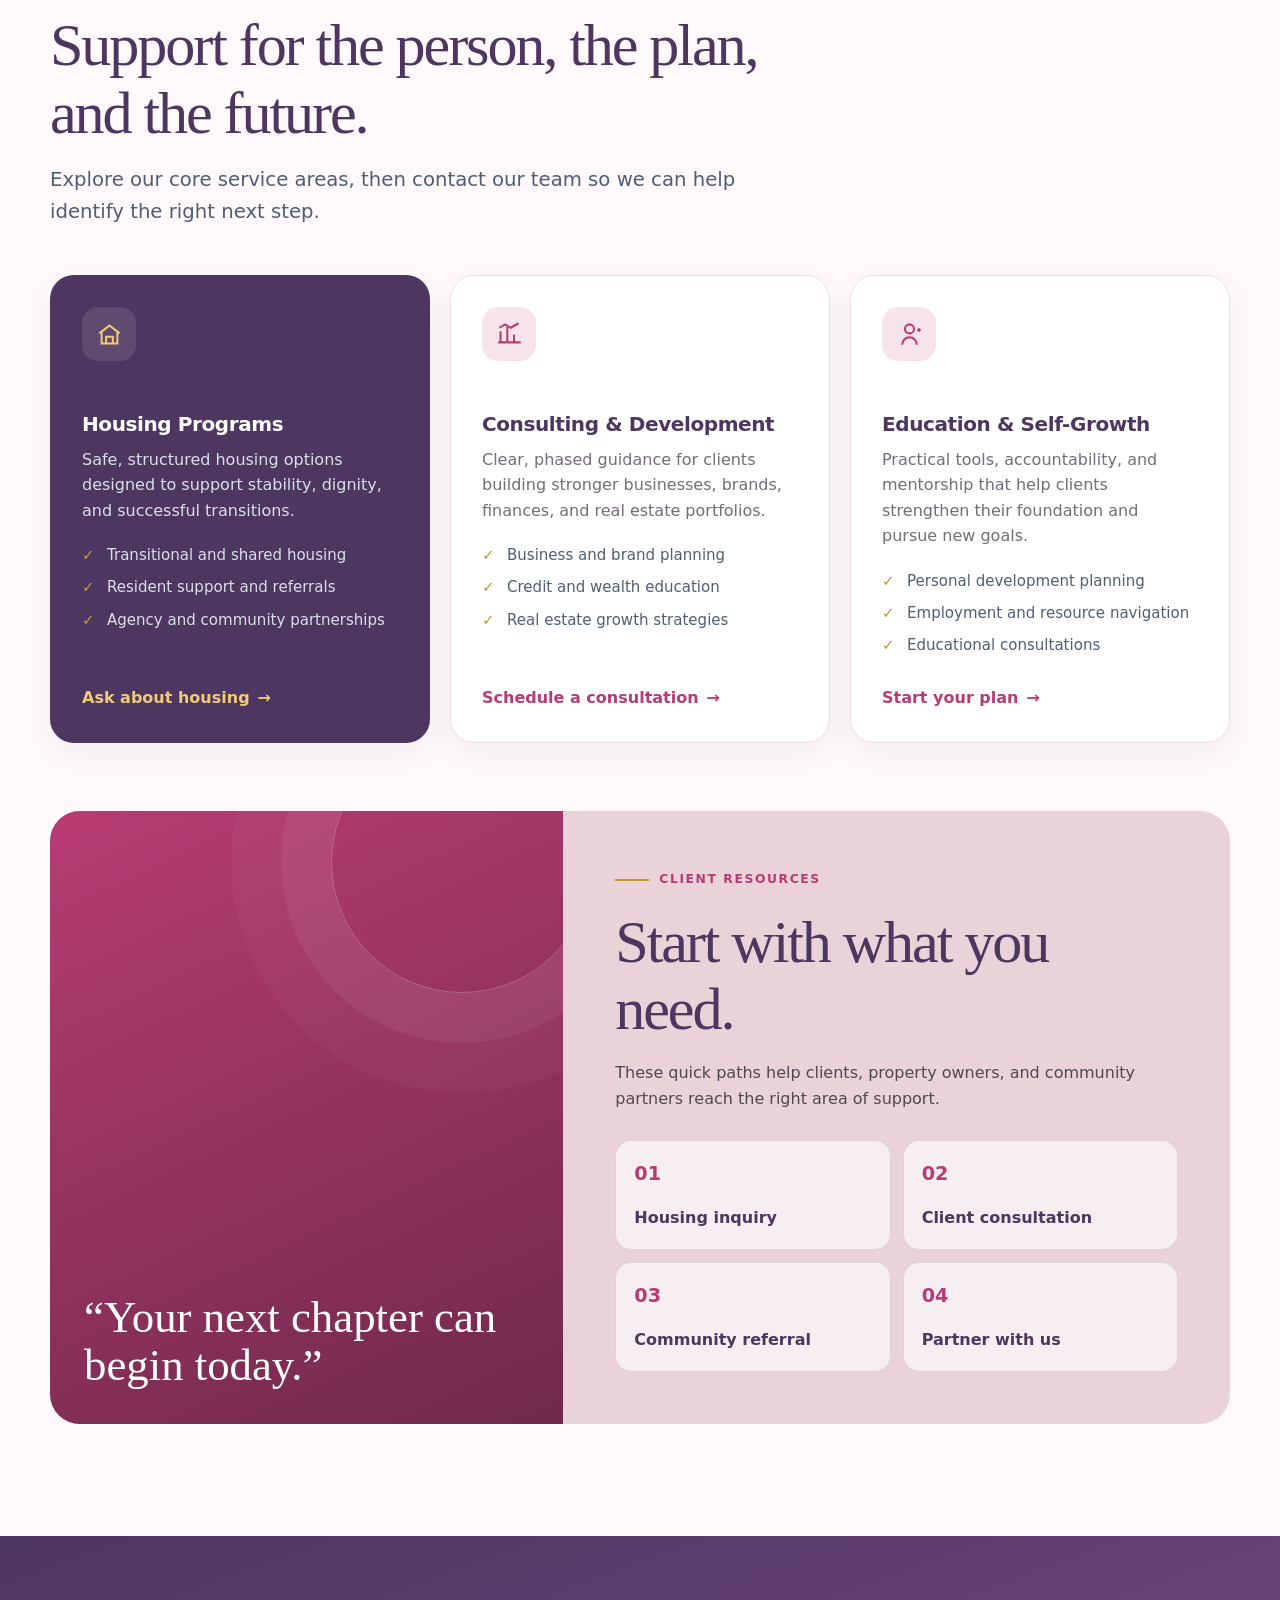
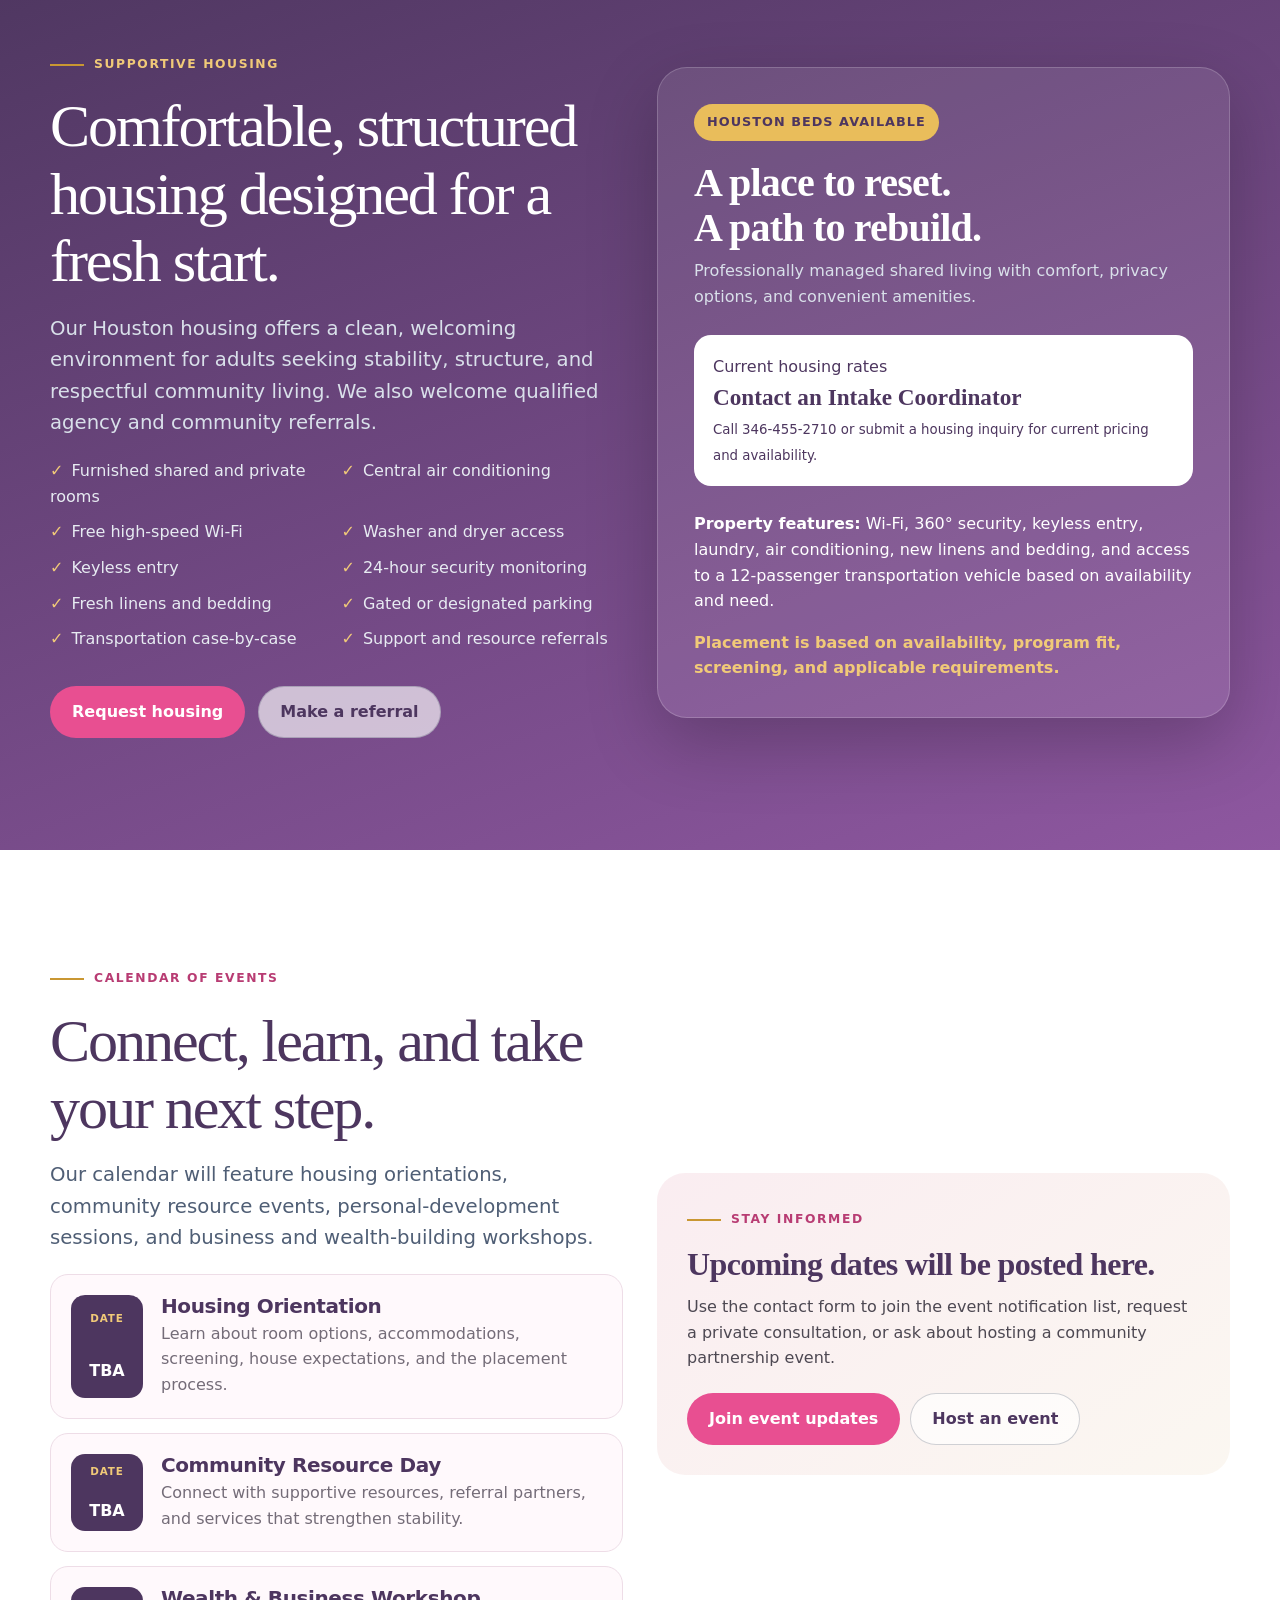
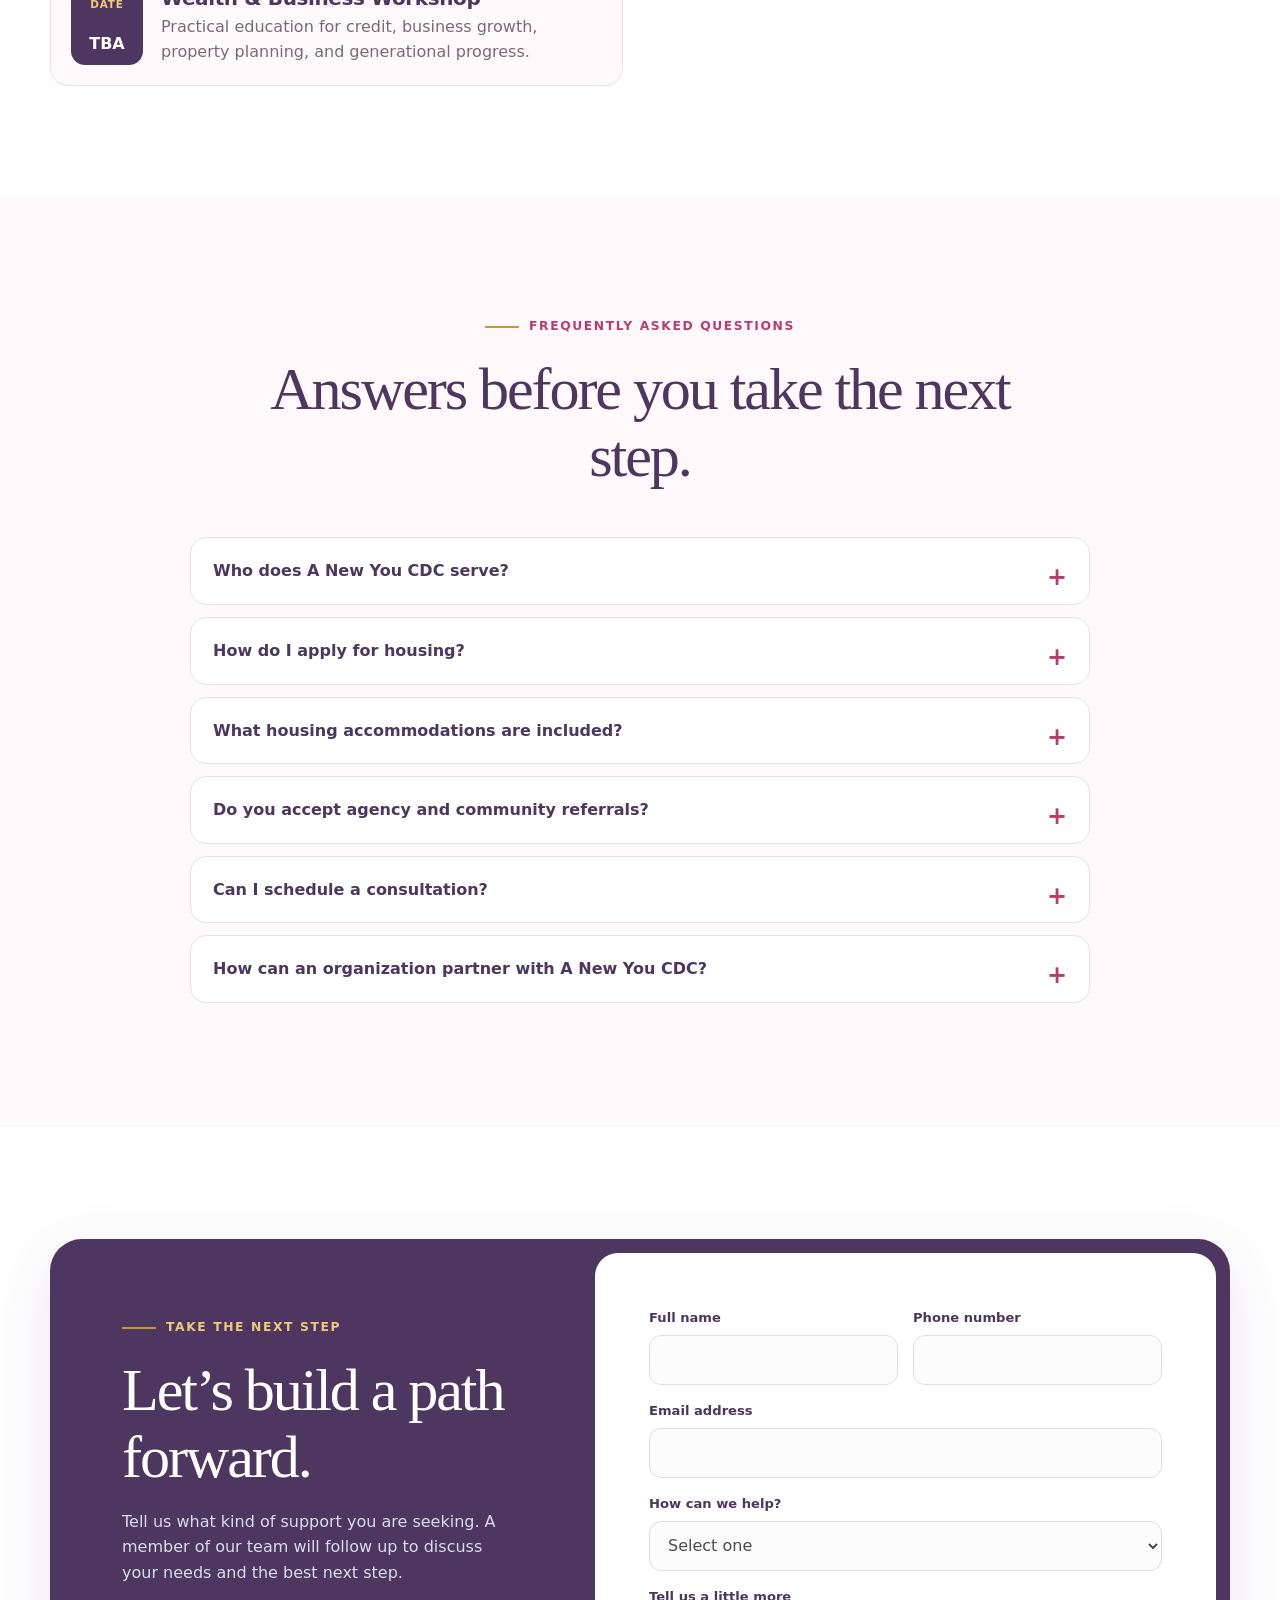
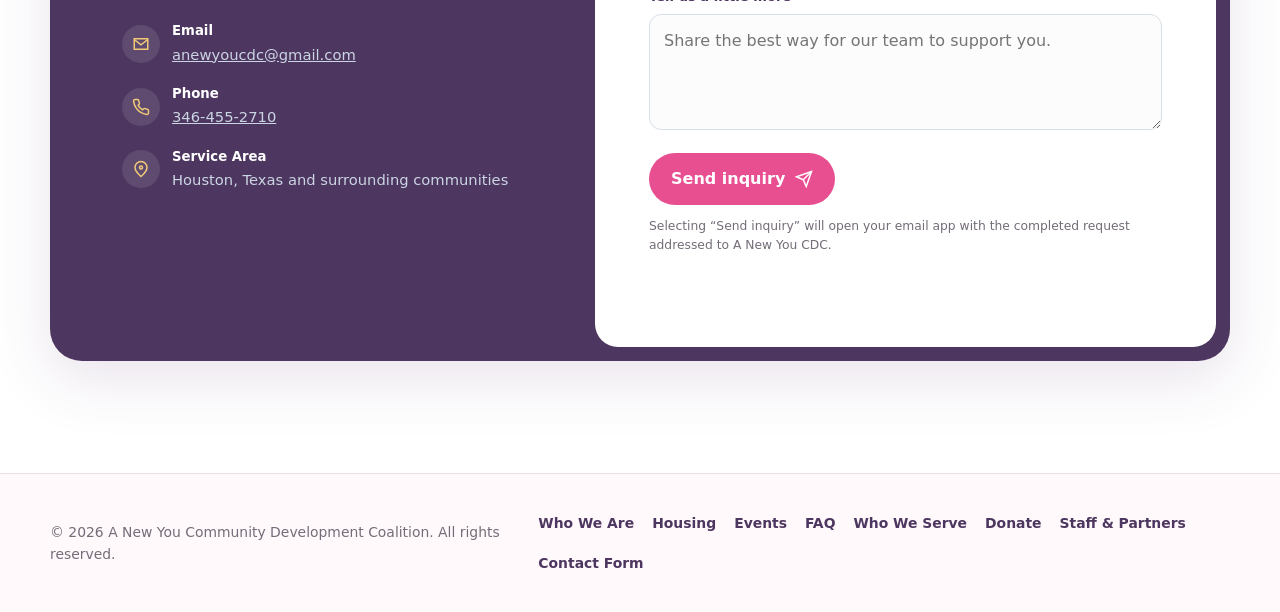
==== commit 46d56244: "Add Get Involved homepage button linking to giving and volunteer page" ====
--- a/index.html
+++ b/index.html
@@ -892,6 +892,7 @@
                 <svg viewBox="0 0 24 24" fill="none" stroke="currentColor" stroke-width="2" aria-hidden="true"><path d="m9 18 6-6-6-6"></path></svg>
               </a>
               <a class="button button-secondary" href="#contact">Request assistance</a>
+              <a class="button button-secondary" href="get-involved.html">🎁 Give Hope – Get Involved</a>
             </div>
           </div>
 
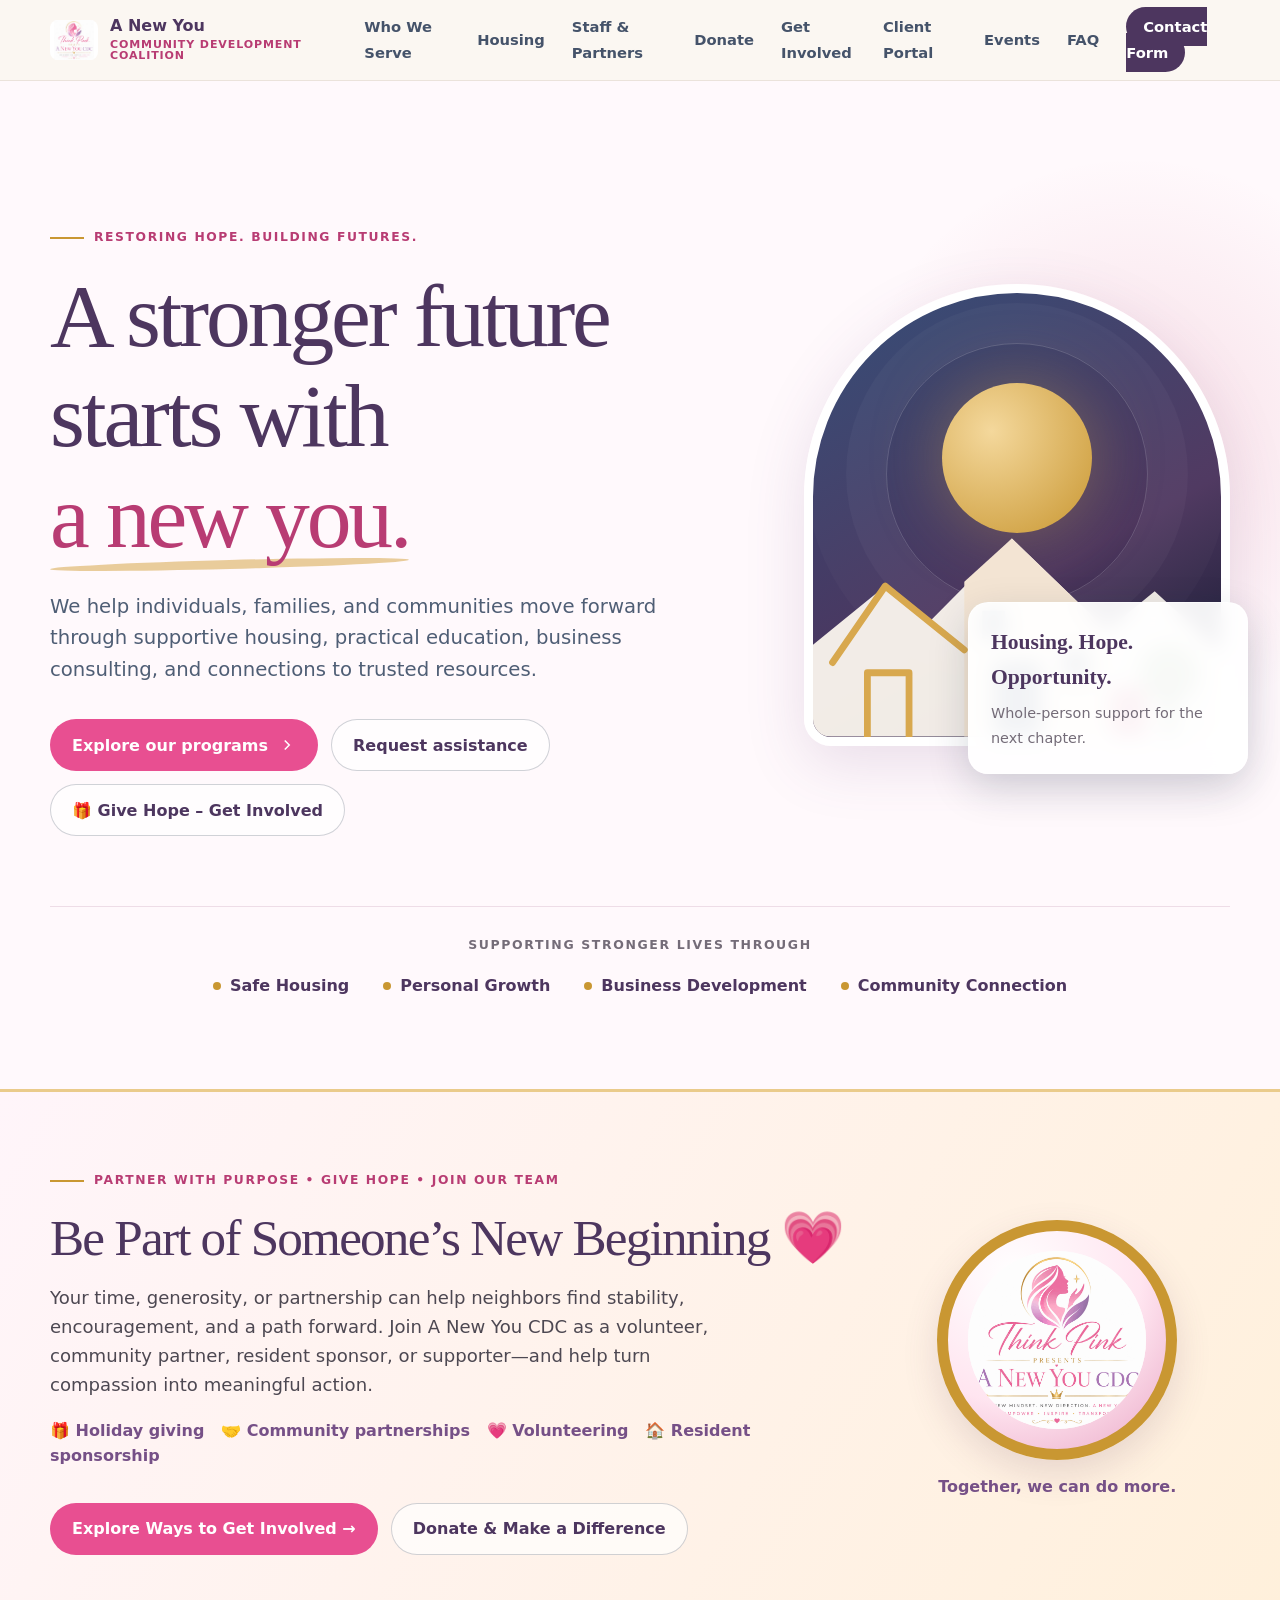
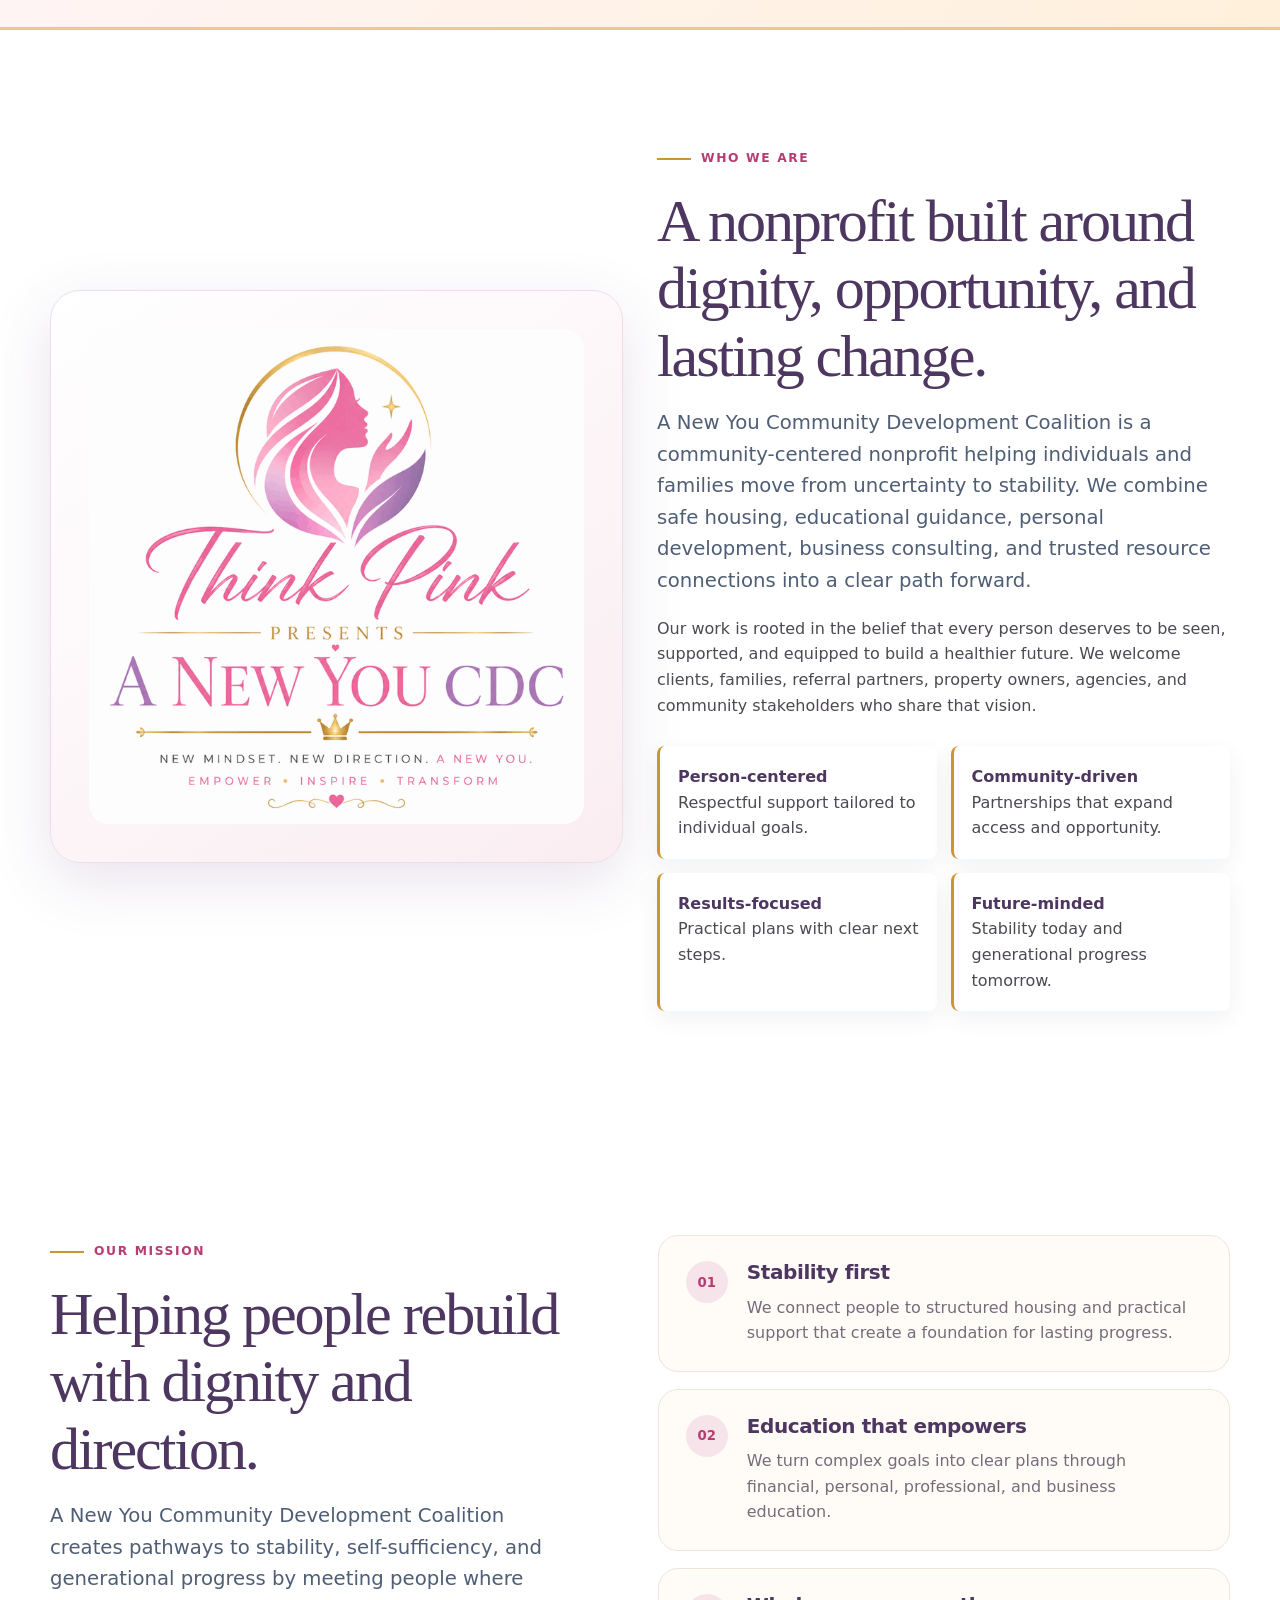
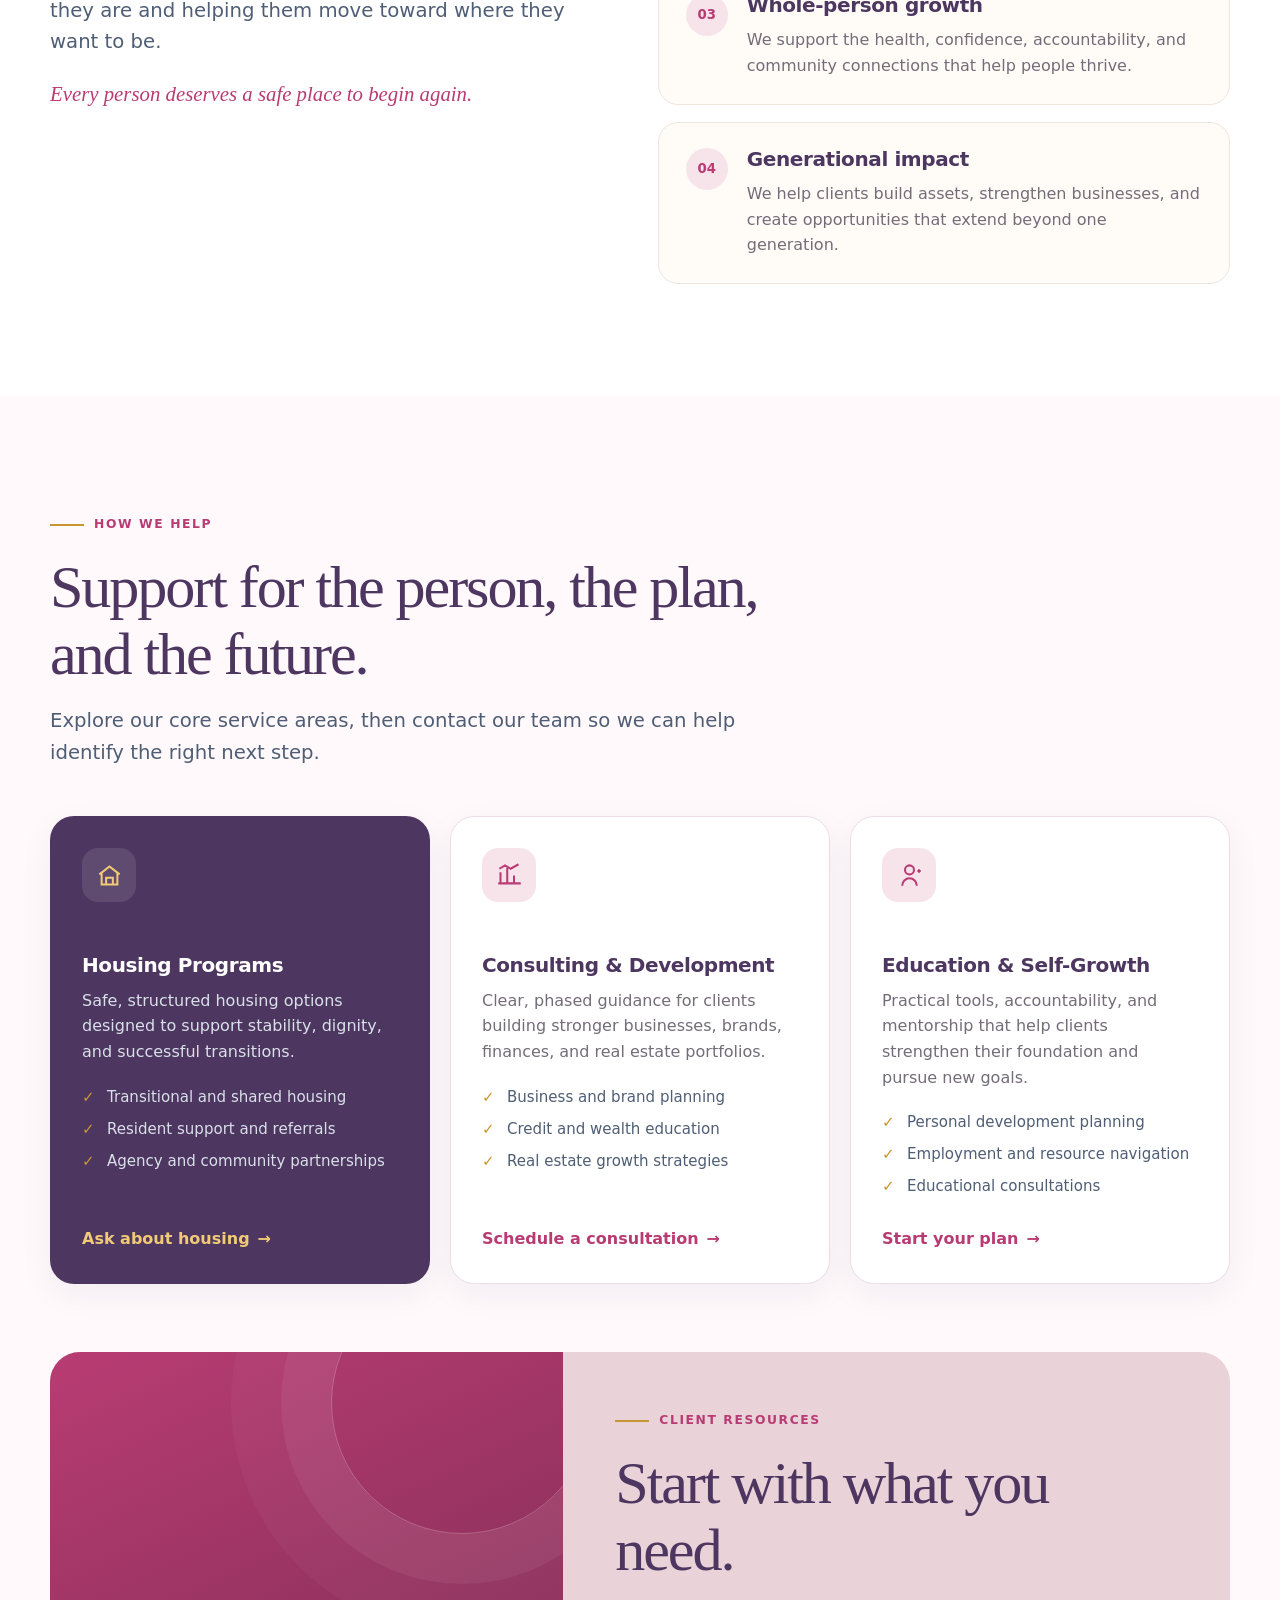
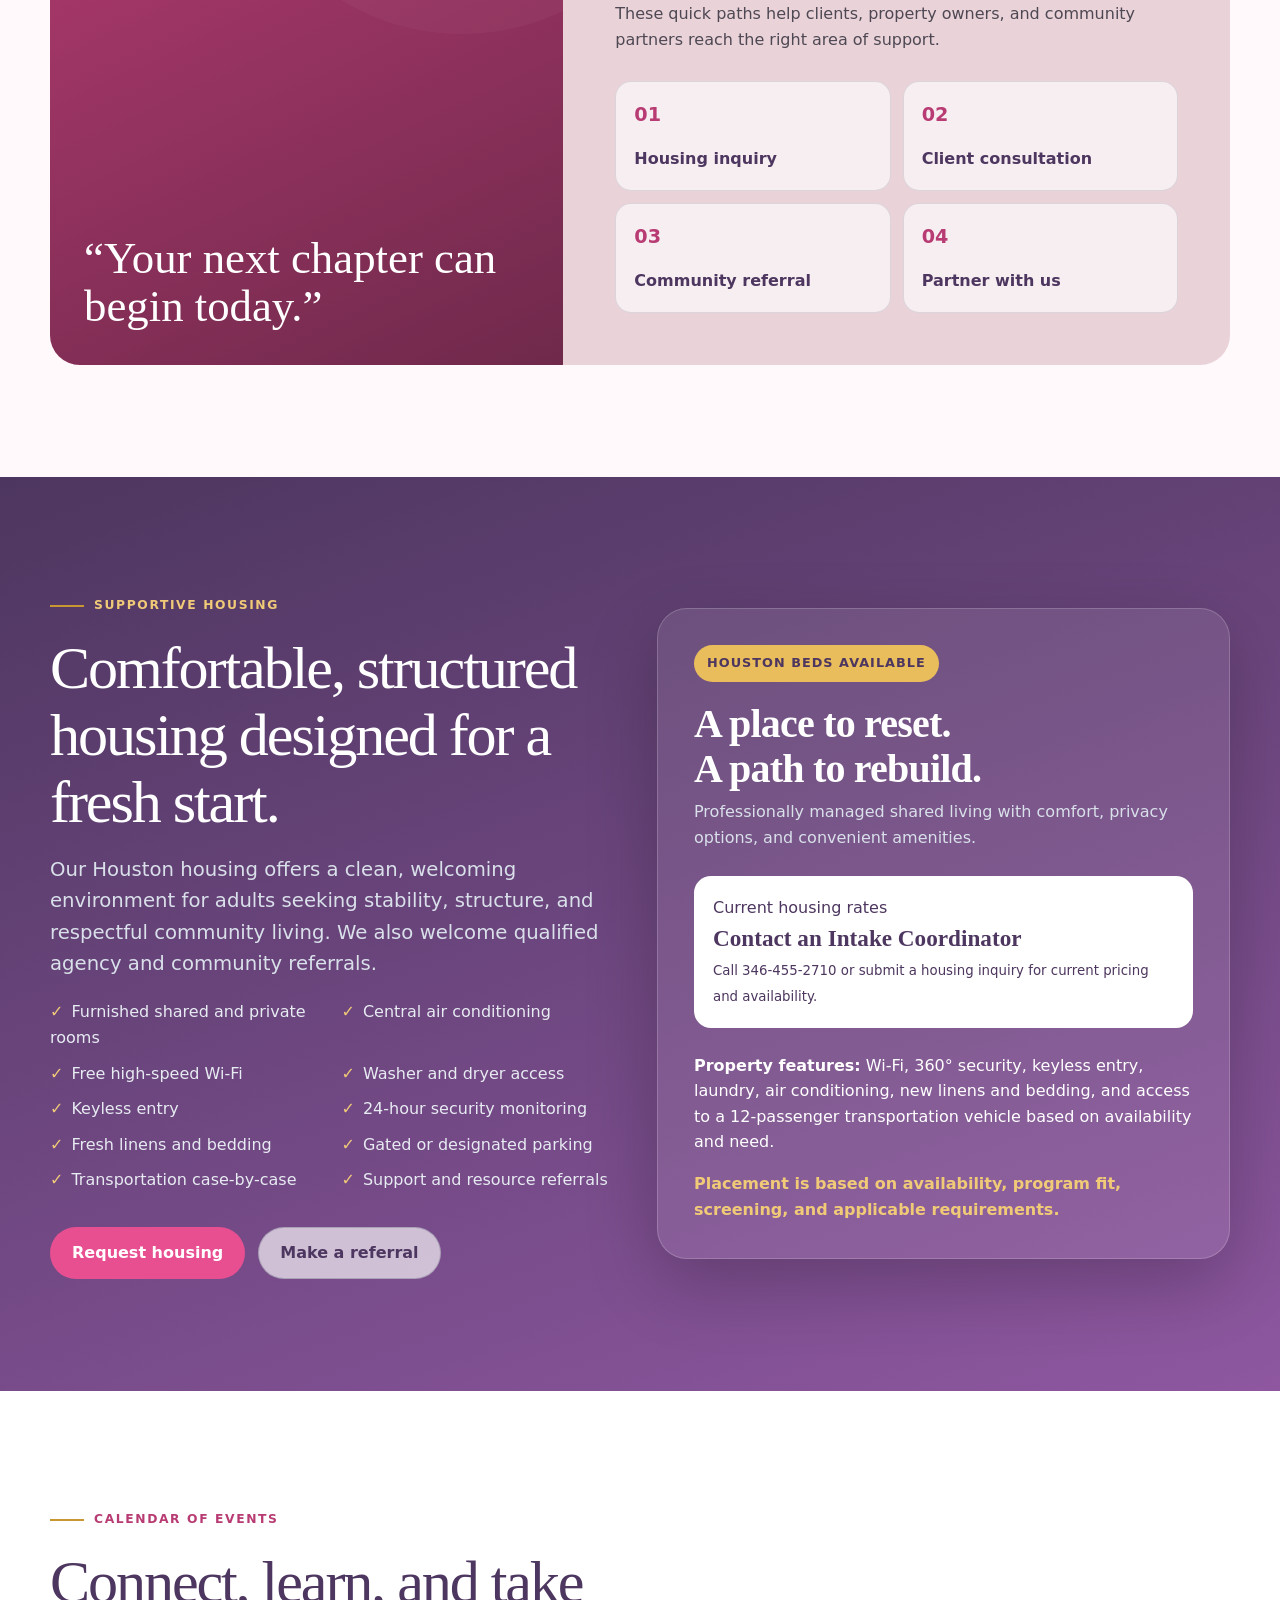
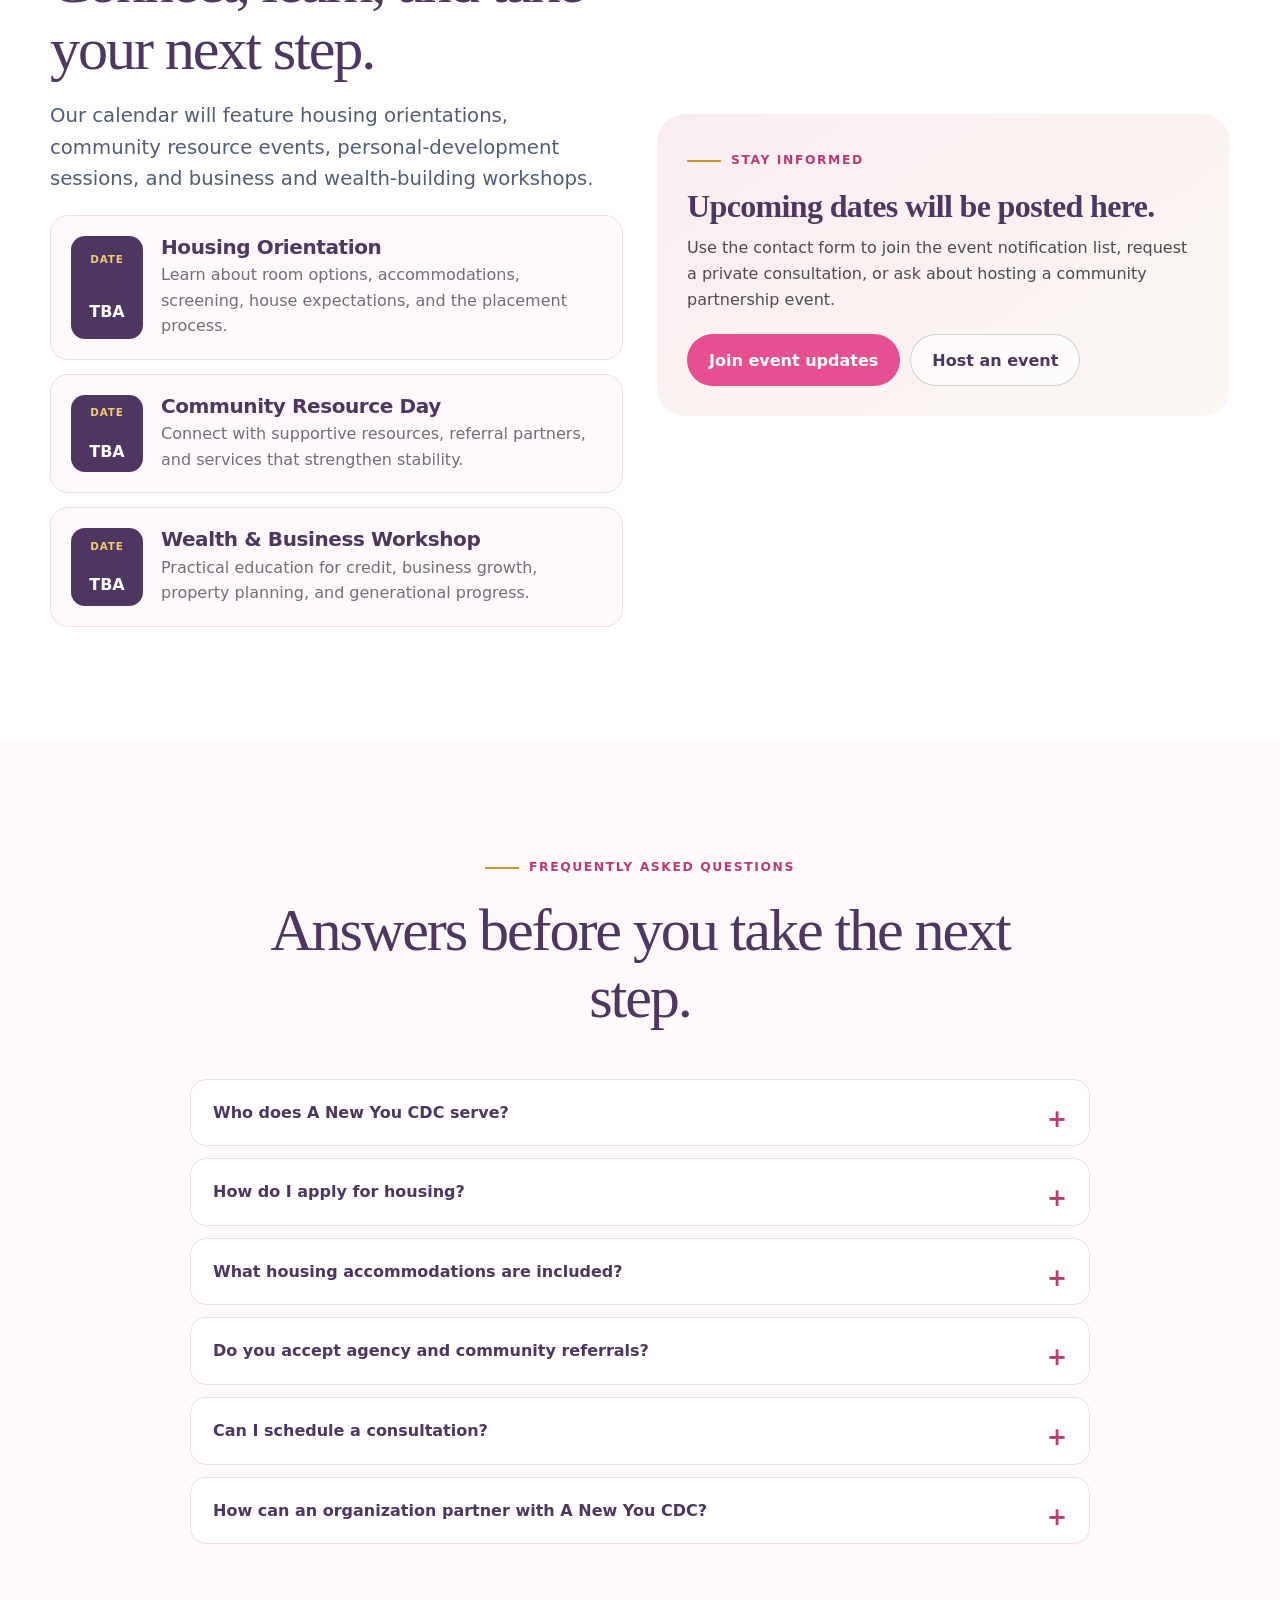
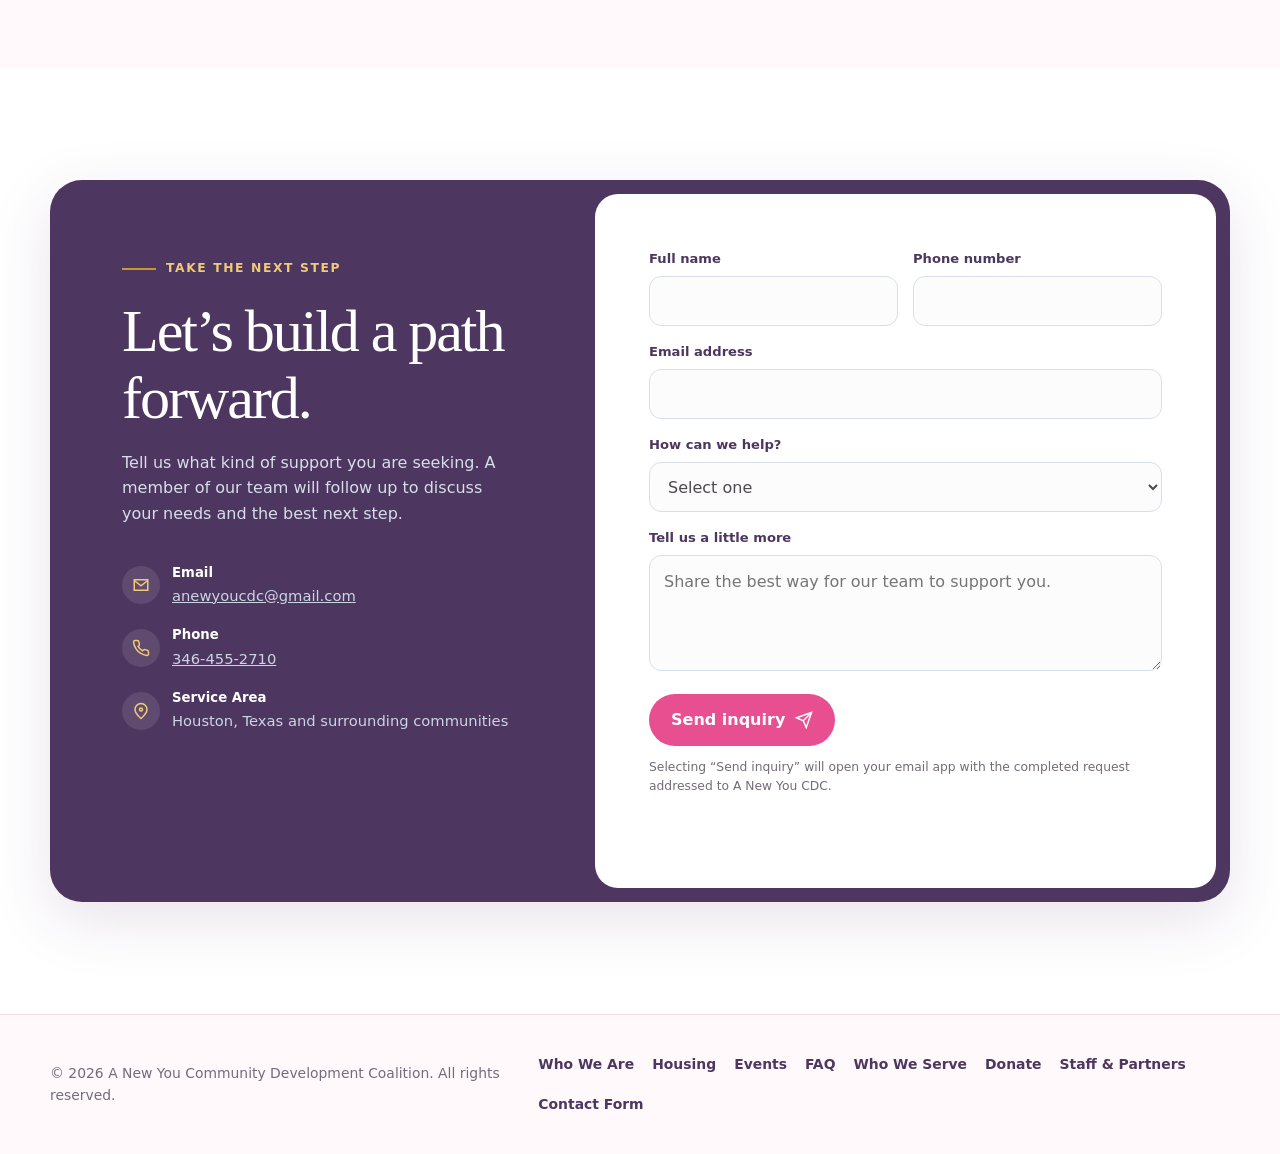
==== commit 80c507ee: "Feature volunteer, partnership and holiday giving prominently on original homepage" ====
--- a/index.html
+++ b/index.html
@@ -871,6 +871,7 @@
         <li><a href="#housing">Housing</a></li>
         <li><a href="staff-partners.html">Staff & Partners</a></li>
         <li><a href="donate.html">Donate</a></li>
+        <li><a href="get-involved.html">Get Involved</a></li>
         <li><a href="client-portal.html">Client Portal</a></li>
         <li><a href="#events">Events</a></li>
         <li><a href="#faq">FAQ</a></li>
@@ -926,6 +927,8 @@
         </div>
       </div>
     </section>
+
+    <section aria-labelledby="join-community-title" style="background:linear-gradient(120deg,#fff5fa,#fff0db);padding:clamp(36px,6vw,72px) 0;border-top:3px solid #eacb8b;border-bottom:3px solid #eacb8b"><div class="container" style="display:grid;grid-template-columns:minmax(0,1.4fr) minmax(220px,.6fr);gap:28px;align-items:center"><div><p class="eyebrow">Partner with purpose • Give hope • Join our team</p><h2 id="join-community-title" style="font-size:clamp(2rem,4vw,3.3rem);margin-bottom:18px">Be Part of Someone’s New Beginning 💗</h2><p style="font-size:1.13rem;max-width:710px">Your time, generosity, or partnership can help neighbors find stability, encouragement, and a path forward. Join A New You CDC as a volunteer, community partner, resident sponsor, or supporter—and help turn compassion into meaningful action.</p><p style="font-weight:750;color:#765087">🎁 Holiday giving &nbsp; 🤝 Community partnerships &nbsp; 💗 Volunteering &nbsp; 🏠 Resident sponsorship</p><div class="button-row"><a class="button button-primary" href="get-involved.html">Explore Ways to Get Involved →</a><a class="button button-secondary" href="donate.html">Donate & Make a Difference</a></div></div><div style="text-align:center"><div style="display:inline-grid;place-items:center;width:min(240px,100%);aspect-ratio:1;border-radius:50%;border:11px solid #c99732;background:radial-gradient(circle at 30% 20%,#fff,#ffe5f0 55%,#e9a8c6);box-shadow:0 14px 35px #714d6429;padding:20px"><img src="logo.svg" alt="A New You CDC original logo" style="width:100%;border-radius:50%;background:#fff"></div><p style="margin:14px auto 0;font-weight:800;color:#765087">Together, we can do more.</p></div></div></section>
 
     <section class="who" id="who">
       <div class="container who-grid">
